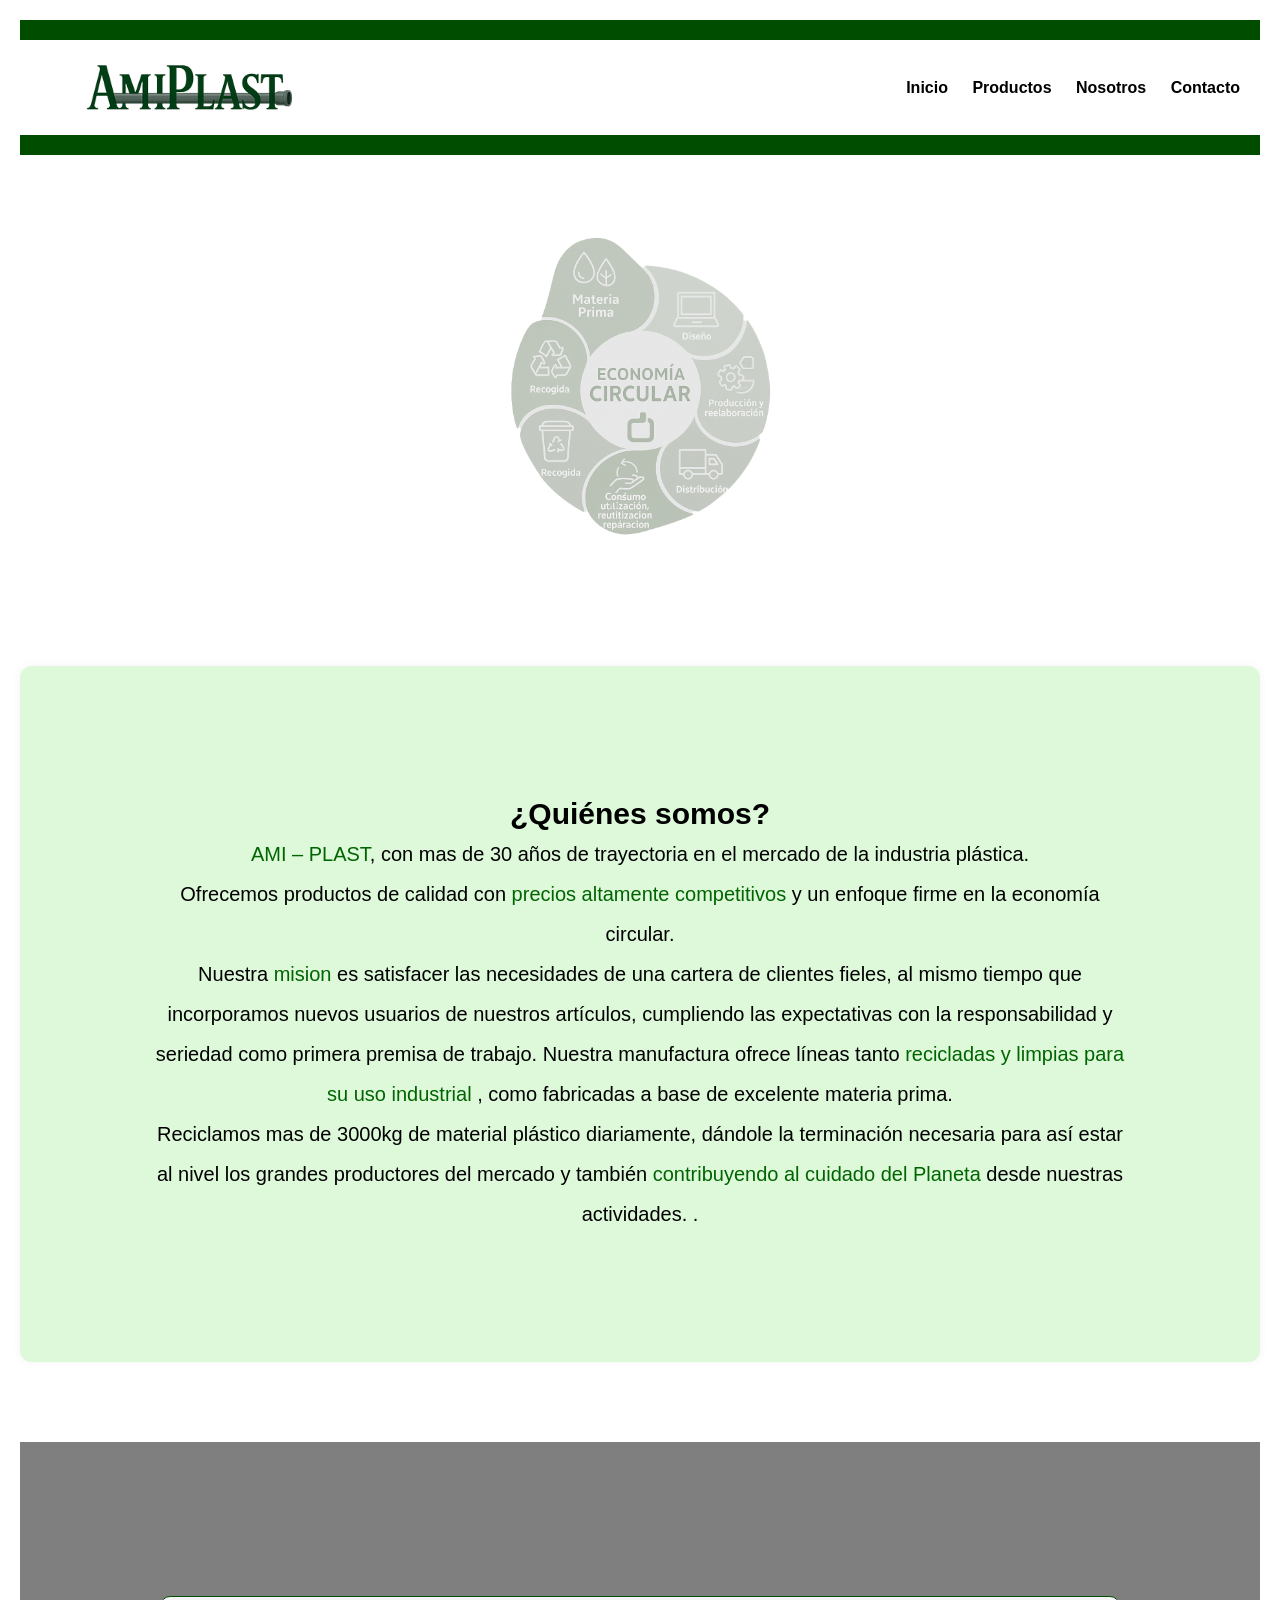
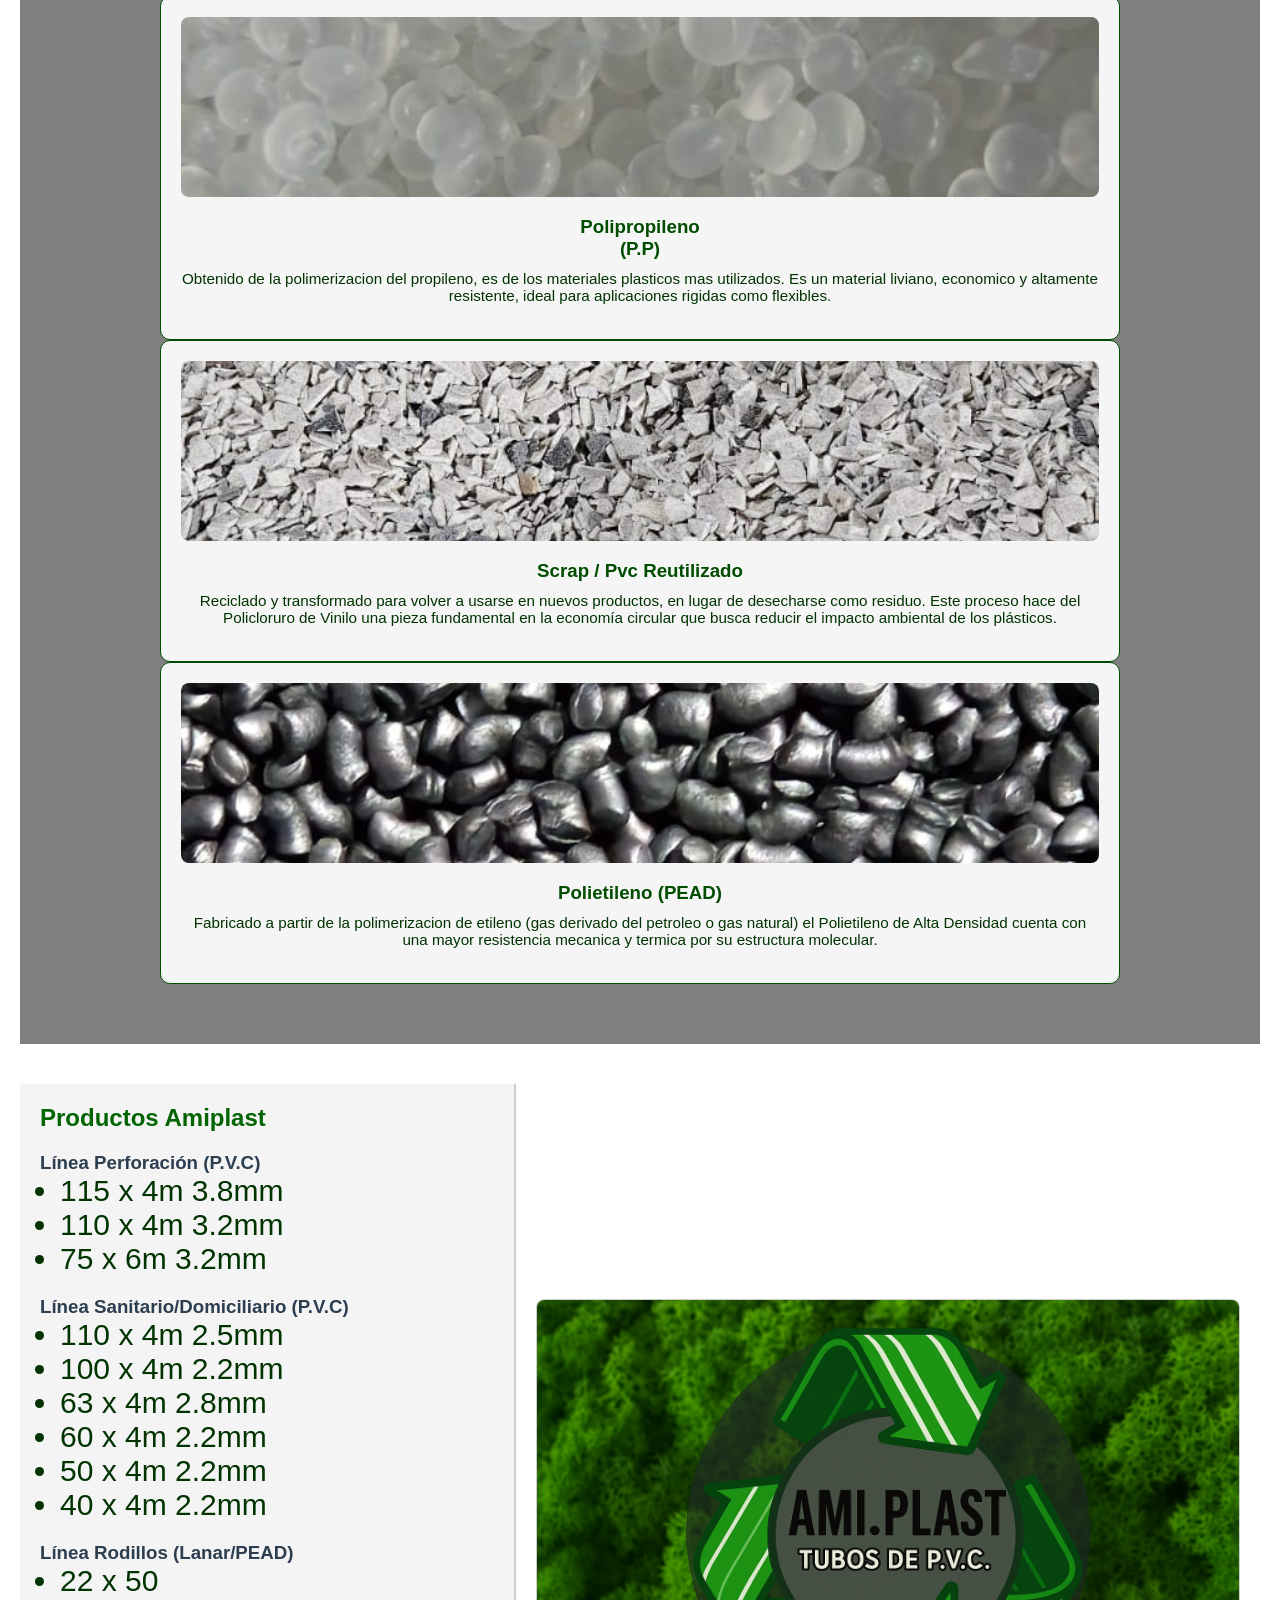
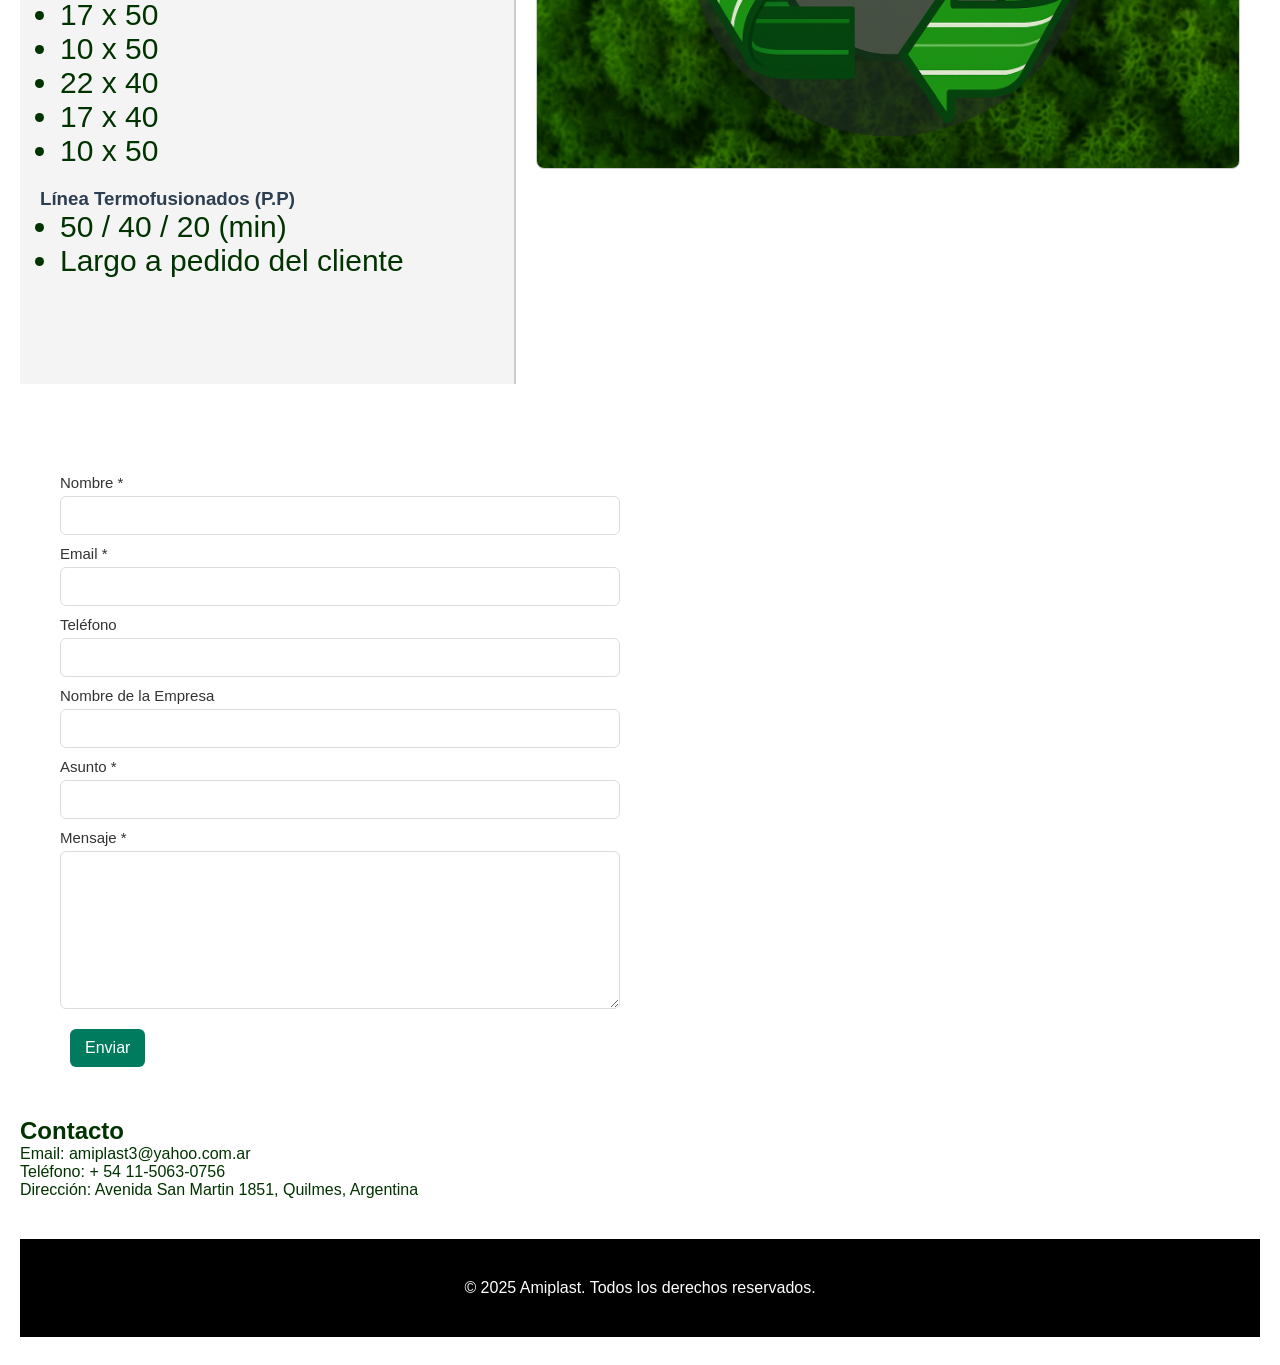
==== index.html @ c491051e "Update index.html" ====
<!DOCTYPE html>
<html lang="es" xmlns="http://www.w3.org/1999/html">
<head>
    <meta charset="UTF-8" />

    <meta name="viewport" content="width=device-width, initial-scale=1.0" />
    <title>Amiplast - Tubos de PVC</title>
    <link rel="stylesheet" href="styles.css" />
    <link rel="icon" type="image/x-icon"  href=" Img/favasisi.png" />
</head>
<body>
<!-- Algo -->

<header>
    <div class="banner">
        <div class="banner-content">
            <img src="Img/Amilogo.png" alt="Logo Amiplast" class="logo">
            <nav class="menu">
                <a href="#inicio">Inicio</a>
                <a href="#productos">Productos</a>
                <a href="#nosotros">Nosotros</a>
                <a href="#contacto">Contacto</a>
            </nav>
        </div>
    </div>

</header>
<!-- SECCION INICIO -->
<section id="inicio" class="hero">
    <div class="seccion-video">

    <div class="video-container">

        <video autoplay loop muted playsinline>
            <source src="Img/Video1.mp4" type="video/mp4">
            Tu navegador no soporta videos.
        </video>
    </div>
        <div class="logo-container">
            <img src="Img/Movcirc.png" alt="Logo" />
        </div>

        <!-- Video 2 -->


            <div class="video-container">

                <video autoplay loop muted playsinline>
                    <source src="Img/Amiplast5.mp4" type="video/mp4">
                    Tu navegador no soporta videos.
                </video>
            </div>



    </div>



</section>
<!--
<button id="toggleDarkMode">🌓 Modo Oscuro</button>
-->
<!-- SECCION AMIPLAST -->
<section id="nosotros" class="contenedorQUI">
    <div class="containerQ">
        <h2>¿Quiénes somos?</h2>
        <p> <span style ="color : darkgreen">AMI – PLAST</span>, con mas de 30 años de trayectoria en el mercado de la industria plástica.
            <br>Ofrecemos productos de calidad con <span style ="color : darkgreen">precios altamente competitivos</span> y un enfoque firme en la economía circular.<br>
            Nuestra <span style ="color :darkgreen"> mision </span> es satisfacer las necesidades de una cartera de clientes fieles, al mismo tiempo que incorporamos nuevos usuarios de nuestros artículos,
            cumpliendo las expectativas con la responsabilidad y seriedad como primera premisa de trabajo.
            Nuestra manufactura  ofrece líneas tanto <span style ="color : darkgreen">recicladas y limpias para su uso industrial </span>, como fabricadas a base de excelente materia prima.<br>
            Reciclamos mas de 3000kg de material plástico diariamente, dándole la terminación necesaria
            para así estar al nivel los grandes productores del mercado y también <span style ="color : darkgreen">contribuyendo al cuidado del Planeta</span> desde nuestras actividades.
            .</p>
    </div>
</section>
<!-- SECCION PRODUCTOS -->
<section>


        <div class=" overlei"></div>
    <div class="prodfondo">
    <div class="container">
        <h2></h2>
        <div class="pasarela-productos">


            </div>
            <div class="producto"  >
                <img src="Img/Pol%20(1).jpeg" width="600" height="400" alt="Tubo Drenaje" />
                <h3>Polipropileno  <br>(P.P)</h3>
                <p>Obtenido de la polimerizacion del propileno, es de los materiales plasticos mas
                    utilizados. Es un material liviano, economico y altamente resistente, ideal para
                    aplicaciones rigidas como flexibles.</p>


            </div>
            <div class="producto">
                <img src="Img/scrap.jpeg" alt="Conexiones PVC" />
                <h3>Scrap / Pvc Reutilizado</h3>
                <p>Reciclado y transformado para volver
                    a usarse en nuevos productos, en lugar
                    de desecharse como residuo. Este proceso hace del Policloruro de Vinilo
                    una pieza fundamental en la economía circular que
                    busca reducir el impacto ambiental de los plásticos.</p>

            </div>

            <div class="producto" >
                <img src=" Img/p.jpeg" alt = "Tubos pozo">
                <h3> Polietileno (PEAD)</h3>
                <p> Fabricado a partir de la polimerizacion de etileno (gas derivado del petroleo o gas natural)
                el Polietileno de Alta Densidad cuenta con una mayor resistencia mecanica y termica por su estructura molecular.</p>
            </div>
        </div>





        </div>
    </div>
    <!-- SECCION LINEAS -->
</section>
<div class="containermog">
    <aside class="lista-productos">
        <h2>Productos Amiplast</h2>

        <h3>Línea Perforación (P.V.C)</h3>
        <ul>
            <li>115 x 4m 3.8mm</li>
            <li>110 x 4m 3.2mm</li>
            <li>75 x 6m 3.2mm</li>
        </ul>

        <h3>Línea Sanitario/Domiciliario (P.V.C)</h3>
        <ul>
            <li>110 x 4m 2.5mm</li>
            <li>100 x 4m 2.2mm</li>
            <li>63 x 4m 2.8mm</li>
            <li>60 x 4m 2.2mm</li>
            <li>50 x 4m 2.2mm</li>
            <li>40 x 4m 2.2mm</li>
        </ul>

        <h3>Línea Rodillos (Lanar/PEAD)</h3>
        <ul>
            <li>22 x 50</li>
            <li>17 x 50</li>
            <li>10 x 50</li>
            <li>22 x 40</li>
            <li>17 x 40</li>
            <li>10 x 50</li>
        </ul>

        <h3>Línea Termofusionados (P.P)</h3>
        <ul>
            <li>50 / 40 / 20 (min)</li>
            <li>Largo a pedido del cliente</li>
        </ul>
    </aside>

    <section class="galeria-imagenes">
        <img src="Img/loguito.png" alt="Catálogo Amiplast">
        <!-- Puedes agregar más imágenes aquí -->
    </section>
</div>






<!-- SECCION CONTACTO -->
<section id="contacto">
    <div class="contact-formulario">
        <form class="formulario-contacto" action="https://formspree.io/f/mblobejd" method="POST">
            <div class="columna">
                <label for="nombre">Nombre *</label>
                <input type="text" id="nombre" name="nombre" required>

                <label for="email">Email *</label>
                <input type="email" id="email" name="email" required>

                <label for="telefono">Teléfono</label>
                <input type="text" id="telefono" name="telefono">

                <label for="empresa">Nombre de la Empresa</label>
                <input type="text" id="empresa" name="empresa">
            </div>

            <div class="columna">
                <label>Asunto *</label>
                <input type="text" name="asunto" required>

                <label>Mensaje *</label>
                <textarea name="mensaje" rows="8" required></textarea>

                <button type="submit">Enviar</button>
            </div>
        </form>
<div class="mapa">

                <iframe src="https://www.google.com/maps/embed?pb=!1m18!1m12!1m3!1d243.
                    60893482919437!2d-58.31097281357353!3d-34.76571607235925!2m3!1f0!2f0!3f0!3m2
                    !1i1024!2i768!4f13.1!3m3!1m2!1s0x95a32de81c21d6bd%3A0x3664c2f6cae5e9ef!2sAmip
                    last%20tubos%20de%20pvc!5e0!3m2!1ses-419!2sar!4v1747932630335!5m2!1ses-419!2sa
                    r" width="100%" height="300" style="border:0;" allowfullscreen="" loading="lazy" ></iframe>

            </div>
        
        </div>
    
    <div class="containerC">
            <h2>Contacto</h2>
            <p>Email: amiplast3@yahoo.com.ar</p>
            <p>Teléfono: + 54 11-5063-0756</p>
            <p>Dirección: Avenida San Martin 1851, Quilmes, Argentina</p>
    </div>
            <!-- Mapa embebido -->
            
</section>

<footer>
    <div class="container">
        <p>&copy; 2025 Amiplast. Todos los derechos reservados.</p>
    </div>
</footer>
<button id="botup" style="display : none;">↑</button>
<script src="script.js"></script>
<script  src= "scripta.js"></script>
<script src="scripb.js"></script>
<script src="scriptd.js"></script>

</body>
</html>
---- styles.css ----
/* RESET */
* {
  box-sizing: border-box;
  margin: 0;
  padding: 0;
}
.banner {
  background-color: #ffffff; /* Verde oscuro */
  padding: 10px 20px;
}




.banner-content {
  display: flex;
  align-items: center;
  justify-content: space-between;
}
.containermog {
  display: flex;
  flex-direction: row;
  height: 100vh;
}
/* Lado izquierdo - Lista de productos */
/* Lado izquierdo - Lista de productos */
.lista-productos {
  width: 40%;
  background-color: #f4f4f4;
  padding: 20px;
  overflow-y: auto;
  border-right: 2px solid #ccc;
}


.lista-productos h2 {
  color: #006400;
  margin-bottom: 15px;
}

.lista-productos h3 {
  margin-top: 20px;
  color: #2c3e50;
}

.lista-productos ul {
  list-style-type: disc;
  margin-left: 20px;
  margin-bottom: 10px;
  font-size: 30px;
}

/* Lado derecho - Imágenes */
.galeria-imagenes {
  width: 60%;
  background-color: #ffffff;
  display: flex;
  justify-content: center;
  align-items: center;
  padding: 20px;
  overflow: hidden;
}

.galeria-imagenes img {
  max-width: 100%;
  max-height: 90vh;
  object-fit: contain;
  border: 1px solid #ccc;
  border-radius: 8px;
}

.logo {
  height: 75px; /* Ajusta según el tamaño del logo */
  display: center;
}

.menu a {
  color: black;
  margin-left: 20px;
  text-decoration: none;
  font-weight: bold;
  font-family: Arial, sans-serif;
}

.menu a:hover {
  text-decoration: underline;
}



body {
  background-color: white;
    color: #003300; /* Verde oscuro */
    font-family: sans-serif;
    transition: background-color 0.3s, color 0.3s;
}
button {
  background-color: #003300;
  color: white;
  border: none;
  padding: 10px 15px;
  cursor: pointer;
  margin: 10px;
  border-radius: 5px;
}

button:hover {
  background-color: black;
}

.contenido {
  padding: 20px;
}
form {
  width: 320px;
  margin: right;
  padding: 20px;
  border-radius: 10px;
  background-color: #fff;
  font-family: sans-serif;
}
.contact-formulario {
  display: flex;
  justify-content: space-between;
  align-items: flex-start;
  gap: 40px;
  padding: 20px;
  }

.formulario-contacto {
  flex: 1;
    display: flex;
    flex-direction: column;
}
.mapa {
 flex: 1;
  width: 50%;
  max-width: 1000px;
  height:auto;
  margin: 0 auto;
  
}

.columna {
  flex: 1;
  min-width: 300px;
  display: flex;
  flex-direction: column;
}

label {
  margin-top: 10px;
  margin-bottom: 5px;
  font-size: 15px;
  color: #333;
}

input, textarea {
  padding: 10px;
  font-size: 15px;
  border: 1px solid #dcdcdc;
  border-radius: 6px;
  outline: none;
  transition: border-color 0.3s ease;
}

input:focus, textarea:focus {
  border-color: #3fa4f0;
}

button {
  margin-top: 20px;

  background-color: #007b5e;
  color: white;
  border: none;
  border-radius: 6px;
  font-size: 16px;
  cursor: pointer;
  align-self: flex-start;
}

button:hover {
  background-color: #005f46;
}


.containerQ{
font-size: 20px;
margin: auto;
text-align: center;
color: black;
line-height: 40px;
padding: 12vh 9vw;
}

.prodfondo{
background-image: linear-gradient(rgba(0, 0, 0, .50), rgba(0, 0, 0, .50)), url(Img/Imgimg.png);
  background-size: cover;
  padding: 40px;
  background-position: center;
  background-attachment: fixed; /* Esto crea el efecto parallax */
  position: relative;
  z-index: 1;

}
.prodfondo::before {
  content: "";
    position: absolute;
    top: 0;
    left: 0;
    width: 100%;
    height: 100%;
    background: rgba(0, 0, 0, .5); /* Capa negra */
    z-index: -1;
}



/* Modo oscuro */
body.dark-mode {
  background-color: black;
  color: white;
}

body.dark-mode button {
  background-color: white;
  color: #003300;
}

body.dark-mode button:hover {
  background-color: #003300;
  color: white;
  }

.container1 {
font-size: 20px;
margin: auto;
text-align: center;
color: black;
}
.containerC{
flex: 1;
font-family: sans-serif;
}

/* Contenedor general */
.container {
  max-width: 1000px;
  margin: auto;
  padding: 20px;
}

/* Encabezado */
header {
  background-color: #004d00; /* Verde oscuro */
  color: #ffffff; /* Texto blanco */
  padding: 20px 0;
}
.h2centrado{
text-align:center;
}

header h1 {
  text-align: center;
}
<!-- COMIENZA CLASE ACORDEON -->
.acordeon {
  max-width: 600px;
  margin: 2rem auto;
}

.acordeon-btn {
  width: 100%;
  text-align: left;
  background-color: #f0f0f0;
  border: none;
  padding: 12px;
  font-size: 18px;
  cursor: pointer;
  display: flex;
  align-items: center;
  border: 1px solid #ccc;
  margin-bottom: 5px;
  transition: background-color 0.3s;
}

.acordeon-btn:hover {
  background-color: #e0e0e0;
}

.icono {
  width: 20px;
  height: 20px;
  margin-right: 10px;
}





.contenido {
  padding: 12px;
  border: 1px solid #ccc;
  border-top: none;
  display: none;
  background-color: #fafafa;
}


/* Menú de navegación */
nav ul {
  list-style: none;
  display: flex;
  justify-content: center;
  gap: 20px;
  margin-top: 10px;
}

nav ul li a {
  color: #ffffff; /* Texto blanco */
  text-decoration: none;
  font-weight: bold;
}

nav ul li a:hover {
  text-decoration: underline;
}

/* Sección principal (hero) */
.hero {
  background-color: #e6f2e6; /* Verde muy claro (suave contraste) */
  padding: 60px 0;
  text-align: center;
  z-index: 2;
}

.hero h2 {
  color: #004d00;
  position: relative;
  z-index: 2;
}

/* Secciones generales */
section {
  padding: 40px 0;
}

/* Productos */
.productos-lista {
  list-style: square;
  margin-left: 20px;
  margin-top: 10px;
}

.productos-lista li {
  margin-bottom: 10px;
}

/* Pie de página */
footer {
  background-color: #000000; /* Fondo negro */
  color: #ffffff; /* Texto blanco */
  text-align: center;
  padding: 20px 0;
}
html {
  scroll-behavior: smooth;
}
.pasarela-productos {
  display: flex;
  grid-template-columns: repeat(auto-fit, minmax(250px, 1fr));
  gap: 1rem;
  margin-top: 30px;
  justify-content: space-between;
  flex-wrap: nowrap;
  padding: 2rem;

}



.producto {
  border: 1px solid #004d00;
  padding: 20px;
  border-radius: 10px;
  text-align: center;
  background-color: #f5f5f5;
  transition: transform 0.2s;
}
.lineas-grid {
  display: grid;
  text-align: ;
  grid-template-columns: repeat(auto-fit, minmax(200px, 1fr));
  gap: 20px;
  margin-top: 2rem;
}

.linea-card {
  border: 1px solid #006400;
  padding: 20px;
  border-radius: 10px;
  background-color: #f9f9f9;
  text-align: center;
}


.producto:hover {
  transform: scale(1.03);
}

.producto img {
  width: 100%;
  height: 180px;
  object-fit: cover;
  border-radius: 8px;
  margin-bottom: 15px;
}

.producto h3 {
  color: #004d00;
  margin-bottom: 10px;
}

.producto p {
  font-size: 0.95rem;
  margin-bottom: 15px;
}

.producto button {
  background-color: #004d00;
  color: #fff;
  border: none;
  padding: 10px 15px;
  border-radius: 5px;
  cursor: pointer;
}

.producto button:hover {
  background-color: #002e00;
}

#botup{

  position: fixed;
  display: none;
  bottom: 40px;
  right: 40px;
  font-size: 2rem;
  width: 3rem;
  height: 3rem;
  border-radius: 50%;
  line-height: 1;
  text-align: center;
  background-color: darkgreen;
  color: white;
  border: none;
  cursor: pointer;
  box-shadow: 0 0 10px rgba(0,0,0,0.3);
  z-index: 1000;
}

.container-imagen{
position:relative;
width: 200px;
height: 200px;
overflow:hidden;

}
.contenedor-imagen img{
width: 100%;
height: 100%;
displat: block;
object-fit:cover;
}
.texto-centrado {
  position: absolute;
  top: 50%;
  left: 0;
  width: 100%;
  transform: translateY(-50%);
  background-color: rgba(0, 0, 0, 0.4); /* negro con transparencia */
  color: white;
  text-align: center;
  padding: 10px 0;
  font-weight: bold;
}

.contenedor-centrado{
display: flex;
justify-content: center;
align-items: center;
gap: 20px;
}
.centre{
width: 50%;
height: 50%;
}

/* Style de acordeon */

 body {
      font-family: 'Segoe UI', sans-serif;
      background-color: #ffffff;
      margin: 0;
      padding: 20px;
    }

    .productos-seccion {
      background-color: #e7f6ef;
      border-radius: 20px;
      padding: 30px;
      display: flex;
      flex-wrap: wrap;
      gap: 30px;
      align-items: flex-start;
      justify-content: space-between;
    }

    .productos-texto {
      flex: 1 1 500px;
      max-width: 60%;
    }

    .productos-texto h2 {
      font-size: 26px;
      color: #000;
    }

    .productos-texto span {
      color: #007f4f;
    }

    .acordeon-item {
      border-bottom: 10px solid #ccc;
      padding: 10px 0;
    }

    .acordeon-titulo {
      background: none;
      border: none;
      width: 100%;
      text-align: left;
      font-weight: bold;
      font-size: 20px;
      cursor: pointer;
      color: #111;
      display: flex;
      align-items: center;
      gap: 20px 2;
    }

    .acordeon-titulo::before {
      content: '▶';
      transition: transform 0.2s ease;
    }

    .acordeon-titulo.activo::before {
      transform: rotate(90deg);
    }

    .acordeon-contenido {
      display: none;
      margin-top: 5px;
      padding-left: 20px;
      color: #333;
      font-size: 35px;
    }

    .productos-imagen {
      flex: 1 1 300px;
      text-align: center;
    }

    .productos-imagen img {
      max-width: 100%;
      height: auto;
      border-radius: 20px;
    }

    @media (max-width: 900px) {
      .productos-seccion {
        flex-direction: column;
        text-align: center;
      }

      .productos-texto {
        max-width: 100%;
      }

      .acordeon-contenido {
        text-align: left;
      }
    }

.soluciones {
    position: relative;
    width: 100%;
    height: 300px; /* Ajusta la altura según sea necesario */
    display: flex;
    align-items: center;
    justify-content: center;
    text-align: center;
    color: white;
}


.hero {
    position: relative;
    background-color:white; /* Color verde claro */
    text-align: center;
    padding: 50px;
}


.seccion-video {
  display: flex;
  justify-content: center;
  align-items: center;
  width: 100%;
  background-color: white;
  gap: 1rem;
  height: auto;
}
.video-container video {
  width: 100%;
  height: auto;
  object-fit: cover;
  display: block;
}
.logo-container {
 pointer-events: none;
  user-select: none;
max-height: 400px;
max-width: auto;
  display: flex;
    align-items: center;
    justify-content: center;
    padding: 20px;
}
@media (max-width: 768px) {
  .video-container {
    aspect-ratio: 4 / 3;
  }
}


.logo-container img {
   width: 100%; /* Aumenta según lo necesites */
    height: auto;
    transition: transform 0.3s ease;
}
.video-container {
  width: 100%;

  position: relative;
  overflow: hidden;
  margin: auto;
  aspect-ratio: 16 / 9;
  height: auto;
  object-fit: cover;
}
.contenedorQUI{
border: px solid #a8e6a2;      /* Verde claro */
  padding: 20px;
  margin: 40px auto;
  background-color: #ddf9da;        /* Asegura fondo blanco dentro */
  max-width: auto;               /* Ancho opcional para que no sea demasiado largo */
  border-radius: 12px;            /* Bordes redondeados (opcional) */
  box-shadow: 0 0 10px rgba(0,0,0,0.05); /* Sombra suave */
  text-align: center;
  line-height: 1.6;

.containermog {
  display: flex;
  flex-direction: row;
  height: 100vh;
}
.texto-superpuesto {
top: 50%;
left: 50%;
transform: translate(-50%, -50%);
position: absolute;
  bottom: 30px;
  width: 100%;
  text-align: center;
  color: white;
  z-index: 2;
  background-color: rgba(1.5, 0.5, 0.5,0);
}

.texto-superpuesto h2 {
  margin: 0;
  font-weight: bold;
}

.texto-superpuesto p {
  margin: 5px 0 0;
  font-size: 0.95em;
}


/* Lado izquierdo - Lista de productos */


@media (max-width: 768px) {
  /* Ajusta contenedores de texto */
  .containerQ,
  .container1 {
    font-size: 16px;
    line-height: 28px;
    padding: 8vh 5vw;
  }

  /* Reduce padding del fondo con imagen */
  .prodfondo {
    padding: 20px;
    background-attachment: scroll; /* Parallax no funciona bien en móviles */
  }

  /* Encabezado más compacto */
  header {
    padding: 10px 0;
  }

  header h1 {
    font-size: 24px;
    padding: 0 10px;
  }

  /* Ajuste de acordeón */
  .acordeon {
    max-width: 90%;
    margin: 1rem auto;
  }

  .acordeon-btn {
    font-size: 16px;
    padding: 10px;
  }

  /* Menú vertical en móviles */
  nav ul {
    flex-direction: column;
    align-items: center;
    gap: 10px;
  }

  /* Asegura botones legibles */
  button,
  .acordeon-btn {
    font-size: 16px;
  }

  /* Ajustes generales de espaciado */
  .contenido {
    padding: 10px;
  }

  .container {
    padding: 10px;
  }
}
  @media (max-width: 768px) {
  /* Layouts principales a columnas */
  .containermog,
  .contact-formulario {
    flex-direction: column;
  }

  .lista-productos,
  .galeria-imagenes,
  .formulario-contacto,
  .columna,
  .container,
  .container1,
  .containerQ {
    width: 100%;
    padding: 10px;
    font-size: 16px;
  }

  .pasarela-productos {
    flex-wrap: wrap;
    justify-content: center;
    padding: 1rem;
  }

  .producto {
    width: 100%;
    margin-bottom: 20px;
  }

  .lineas-grid {
    grid-template-columns: 1fr;
  }

  .hero h2 {
    font-size: 20px;
  }

  .acordeon {
    width: 100%;
    padding: 0 10px;
  }

  nav ul {
    flex-direction: column;
    gap: 10px;
  }

  .menu a {
    display: block;
    margin: 10px 0;
  }

  .texto-centrado {
    font-size: 14px;
    padding: 5px 0;
  }

  .centre {
    width: 100%;
    height: auto;
  }

  #botup {
    bottom: 20px;
    right: 20px;
    font-size: 1.5rem;
    width: 2.5rem;
    height: 2.5rem;
  }

  header h1 {
    font-size: 22px;
  }

  .banner-content {
    flex-direction: column;
    align-items: center;
  }
}

@media (max-width: 768px) {
  .productos-seccion {
    flex-direction: column;
    padding: 20px;
  }

  .productos-texto h2 {
    font-size: 20px;
  }

  .acordeon-contenido {
    font-size: 18px;
  }

  .productos-imagen {
    margin-top: 20px;
  }
}


@media (max-width: 768px) {
  /* Cambia el layout de horizontal a vertical */
  .containermog {
    flex-direction: column;
    height: auto;
  }

  /* Lista de productos ocupa todo el ancho */
  .lista-productos {
    width: 100%;
    border-right: none;
    border-bottom: 2px solid #ccc;
  }

  /* Galería también ocupa todo el ancho */
  .galeria-imagenes {
    width: 100%;
    padding: 10px;
  }

  /* El contenido del banner se apila */
  .banner-content {
    flex-direction: column;
    align-items: flex-start;
    gap: 10px;
  }

  /* Menú más espaciado en vertical */
  .menu a {
    display: block;
    margin: 10px 0;
  }

  /* Formulario en una sola columna */
  .contact-formulario {
    flex-direction: column;
    gap: 20px;
  }

  .formulario-contacto,
  .columna {
    width: 100%;
  }

  /* Texto más pequeño para móviles */
  .lista-productos ul {
    font-size: 20px;
  }

  label, input, textarea {
    font-size: 14px;
  }

  button {
    font-size: 14px;
    padding: 10px;
  }

  .logo {
    height: 60px;
  }
}
  @media (max-width: 768px) {
  .contenedorQUI {
    padding: 15px;
    margin: 20px 10px;
    max-width: 100%;
  }

  .texto-superpuesto h2 {
    font-size: 1.2em;
  }

  .texto-superpuesto p {
    font-size: 0.9em;
  }
}


@media (max-width: 768px) {
  .containermog {
    height: auto !important;
    flex-direction: column; /* que se adapte mejor verticalmente */
  }
}
  @media (max-width: 768px) {
  .video-container {
    width: 100% !important;
    aspect-ratio: 16 / 9;
    height: auto !important;
  }

  .video-container video {
    width: 100% !important;
    height: auto !important;
  }
}
@media (max-width: 768px) {
  .containermog {
    flex-direction: column;
    height: auto !important;
  }

  .lista-productos,
  .galeria-imagenes {
    width: 100%;
  }

  .galeria-imagenes img {
    max-width: 100%;
    height: auto;
    border-radius: 20px;
  }

  .contact-formulario {
    display: flex;
    flex-direction: column;
  }

  .contact-formulario .columna {
    width: 100%;
  }

  .containerC {
    margin-top: 20px;
  }

  .mapa iframe {
    width: 100% !important;
    height: 250px !important;
  }
}
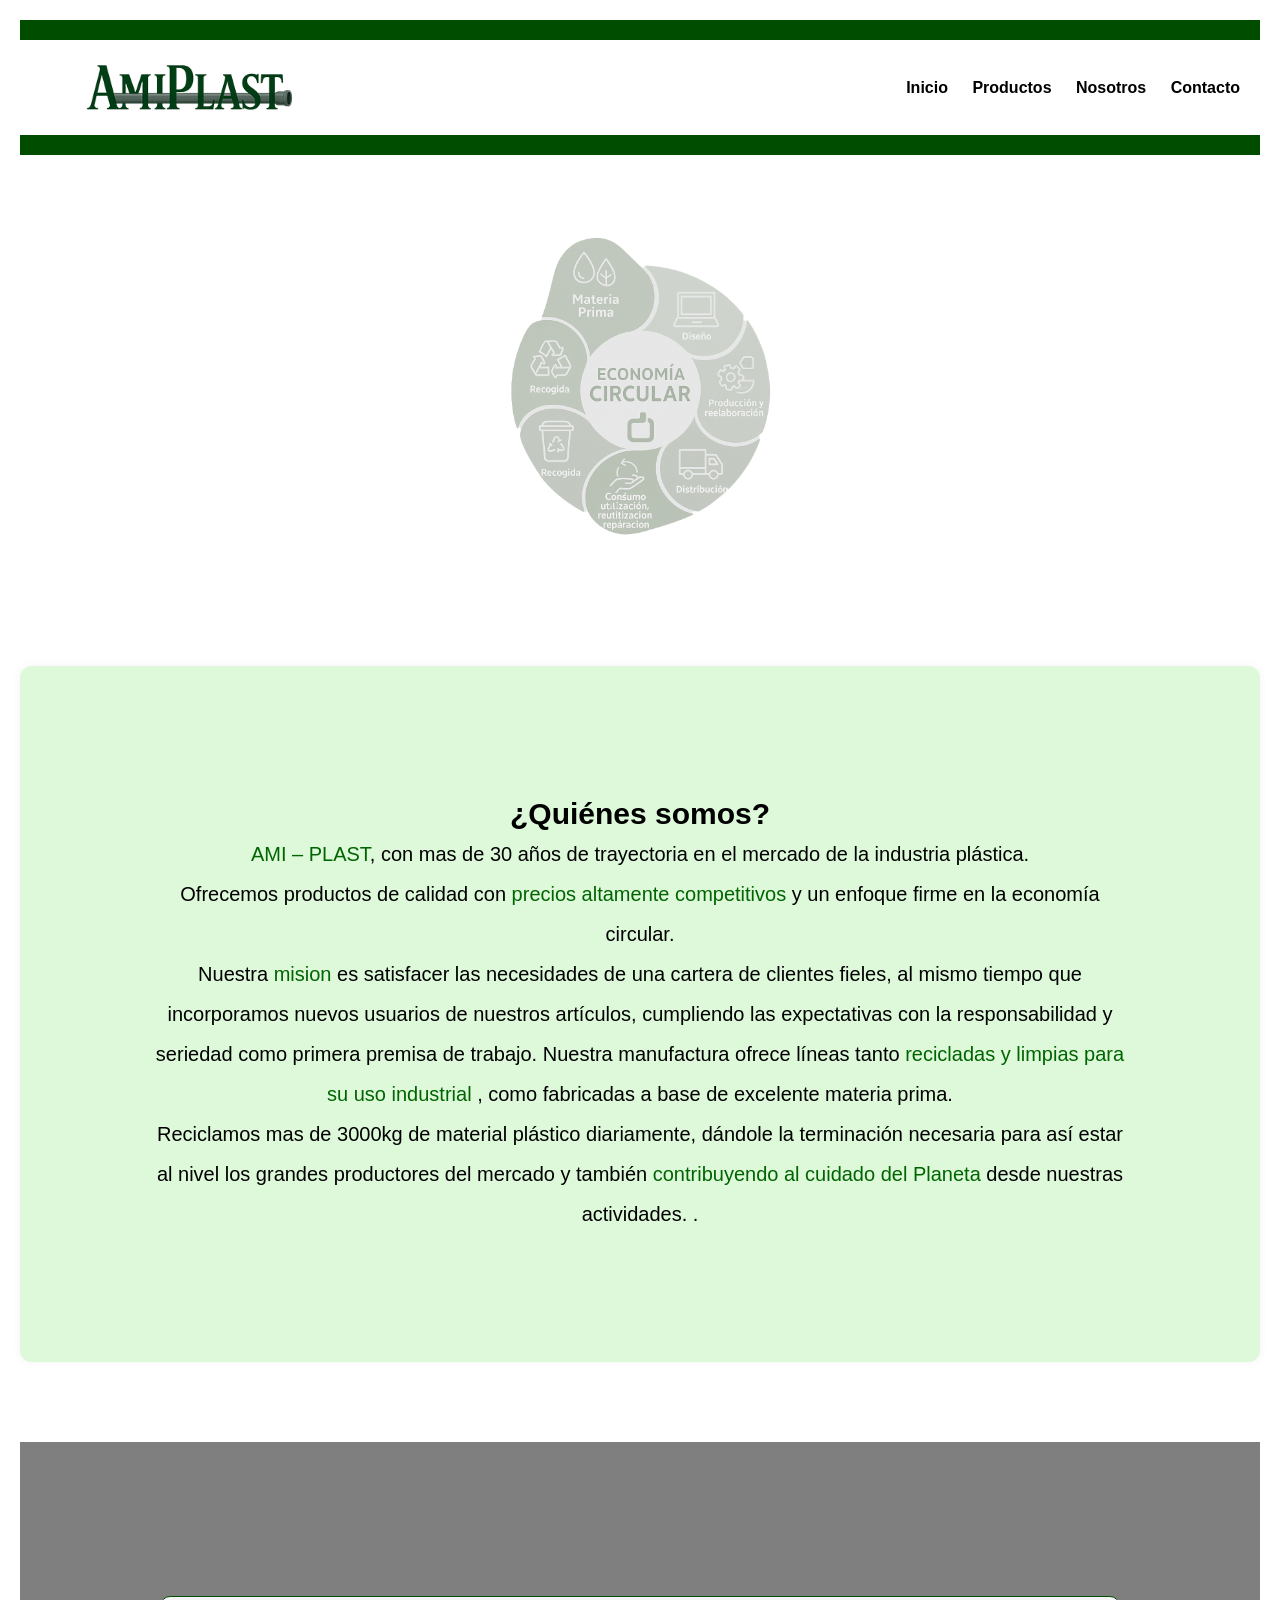
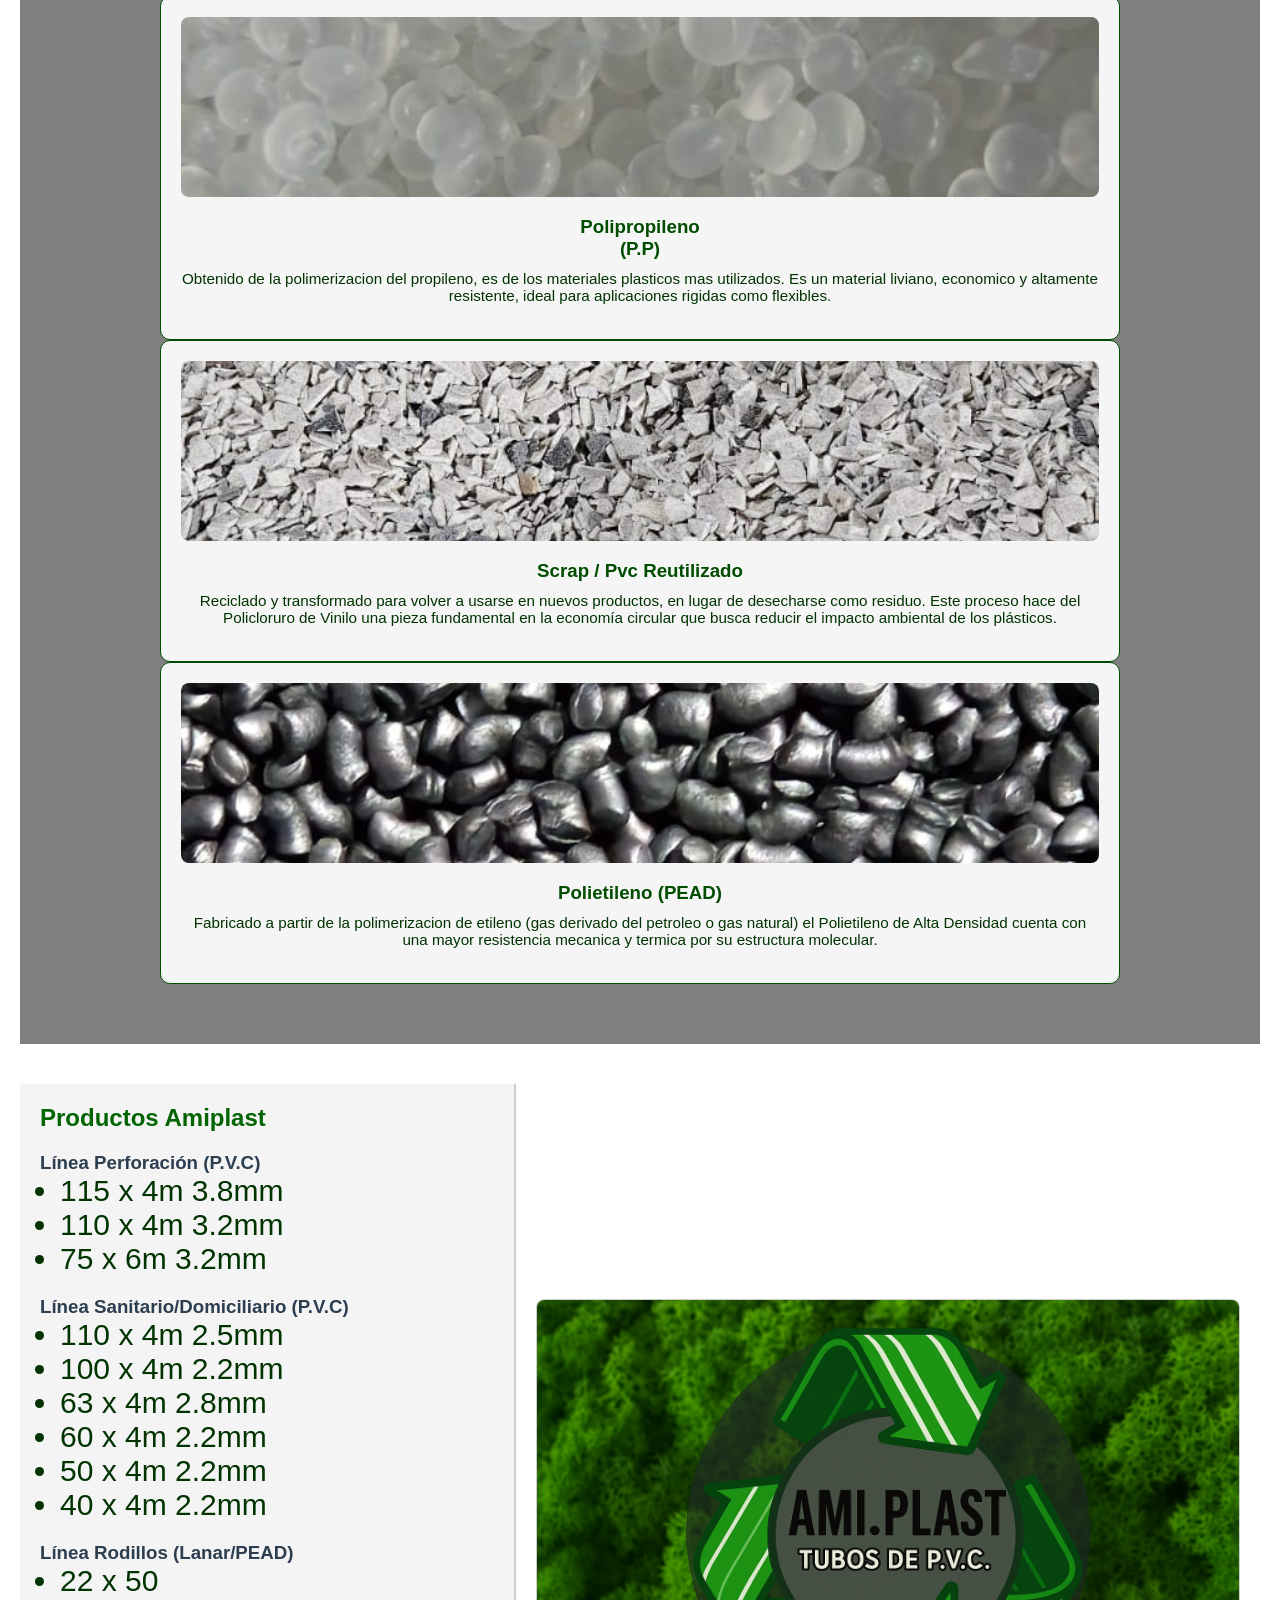
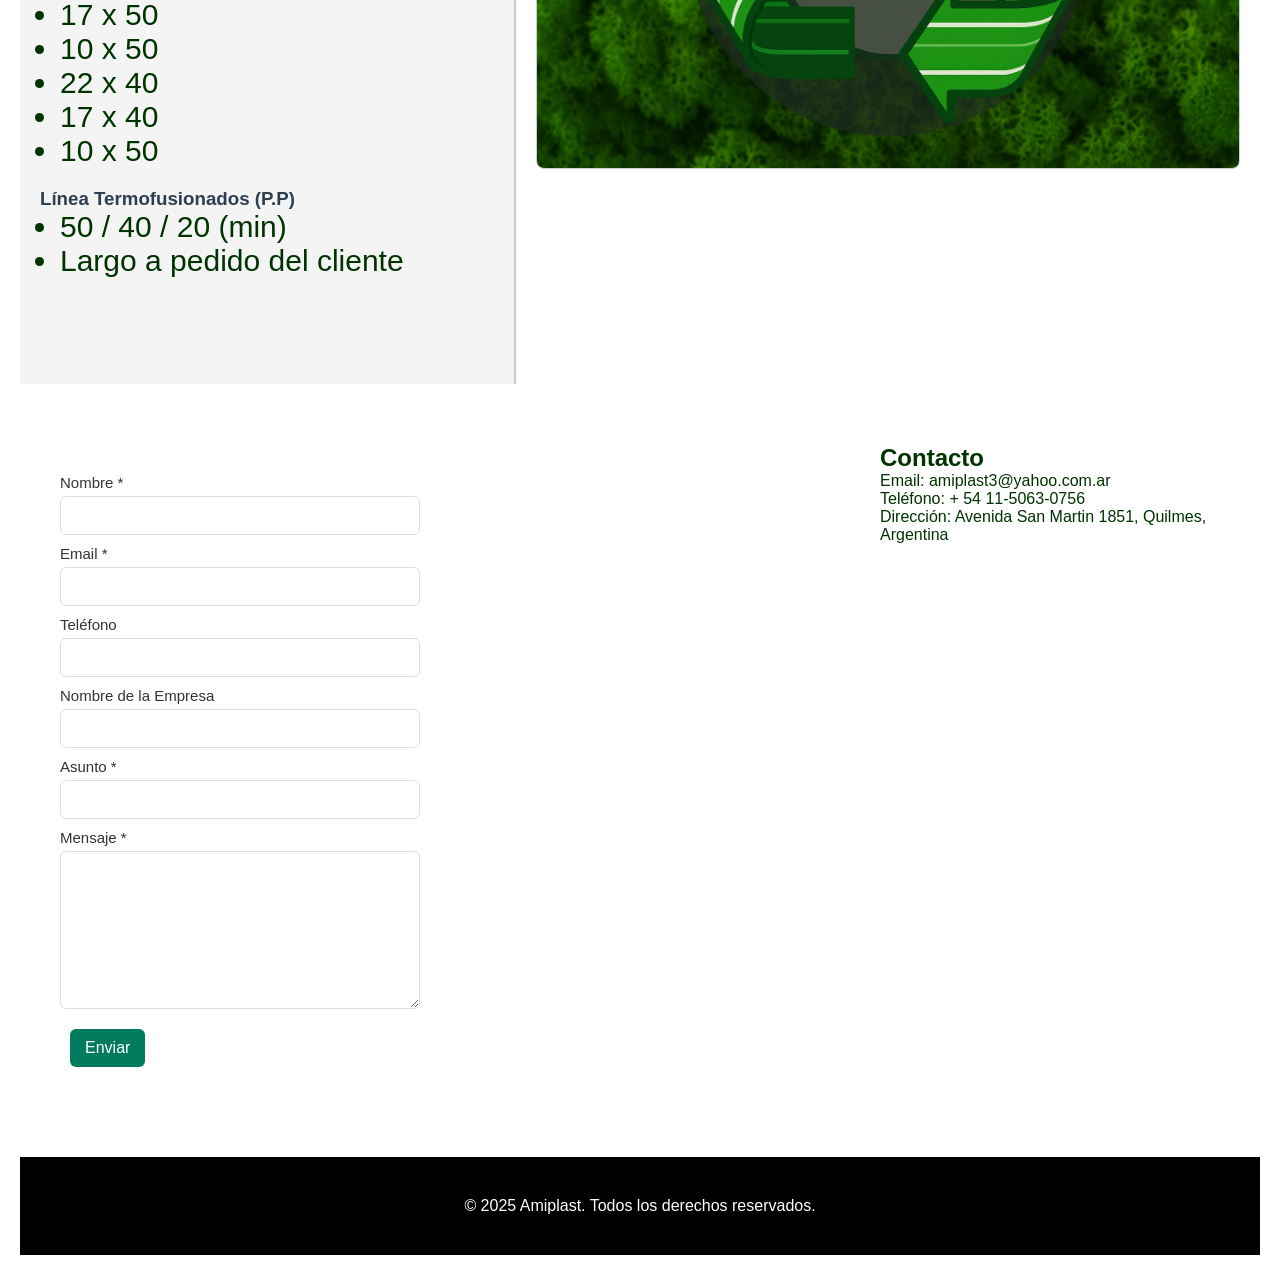
==== commit bafbc04b: "Update index.html" ====
--- a/index.html
+++ b/index.html
@@ -209,15 +209,16 @@
                     r" width="100%" height="300" style="border:0;" allowfullscreen="" loading="lazy" ></iframe>
 
             </div>
-        
-        </div>
-    
-    <div class="containerC">
+        <div class="containerC">
             <h2>Contacto</h2>
             <p>Email: amiplast3@yahoo.com.ar</p>
             <p>Teléfono: + 54 11-5063-0756</p>
             <p>Dirección: Avenida San Martin 1851, Quilmes, Argentina</p>
     </div>
+        
+        </div>
+    
+    
             <!-- Mapa embebido -->
             
 </section>
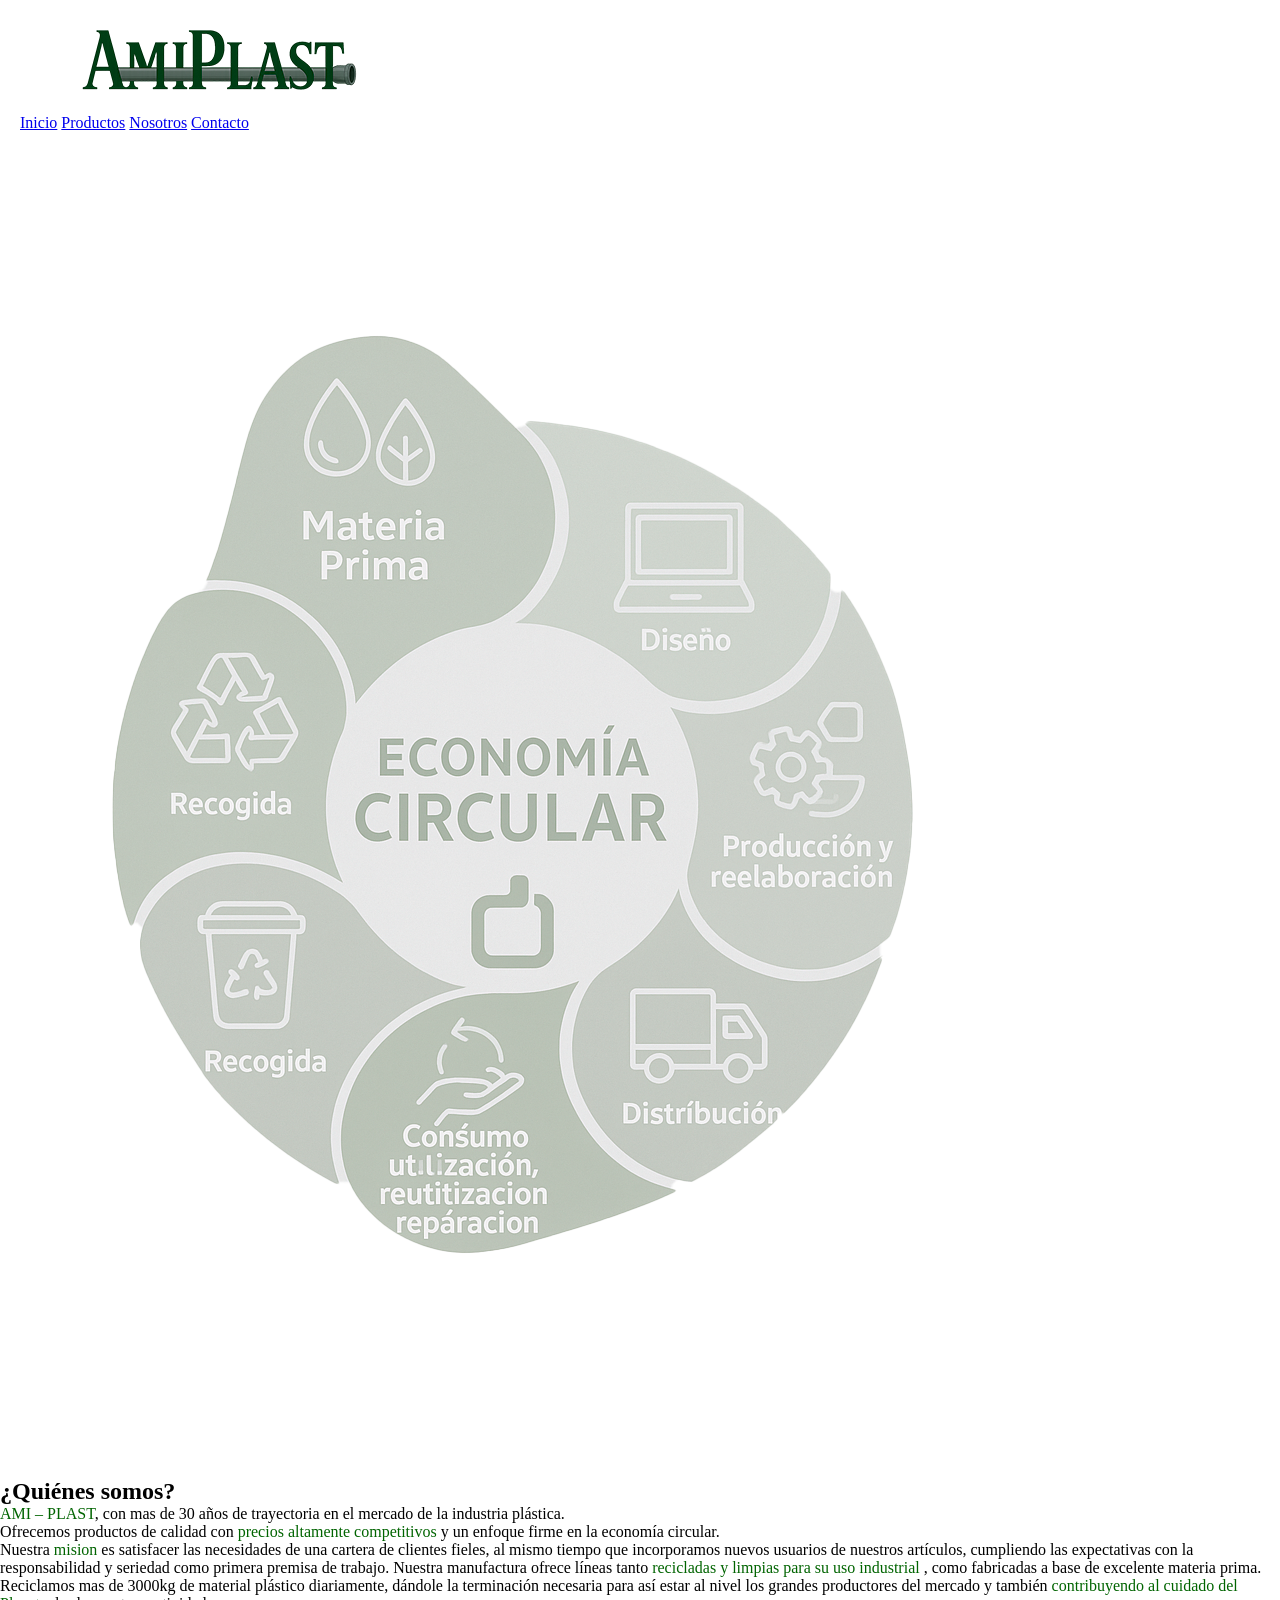
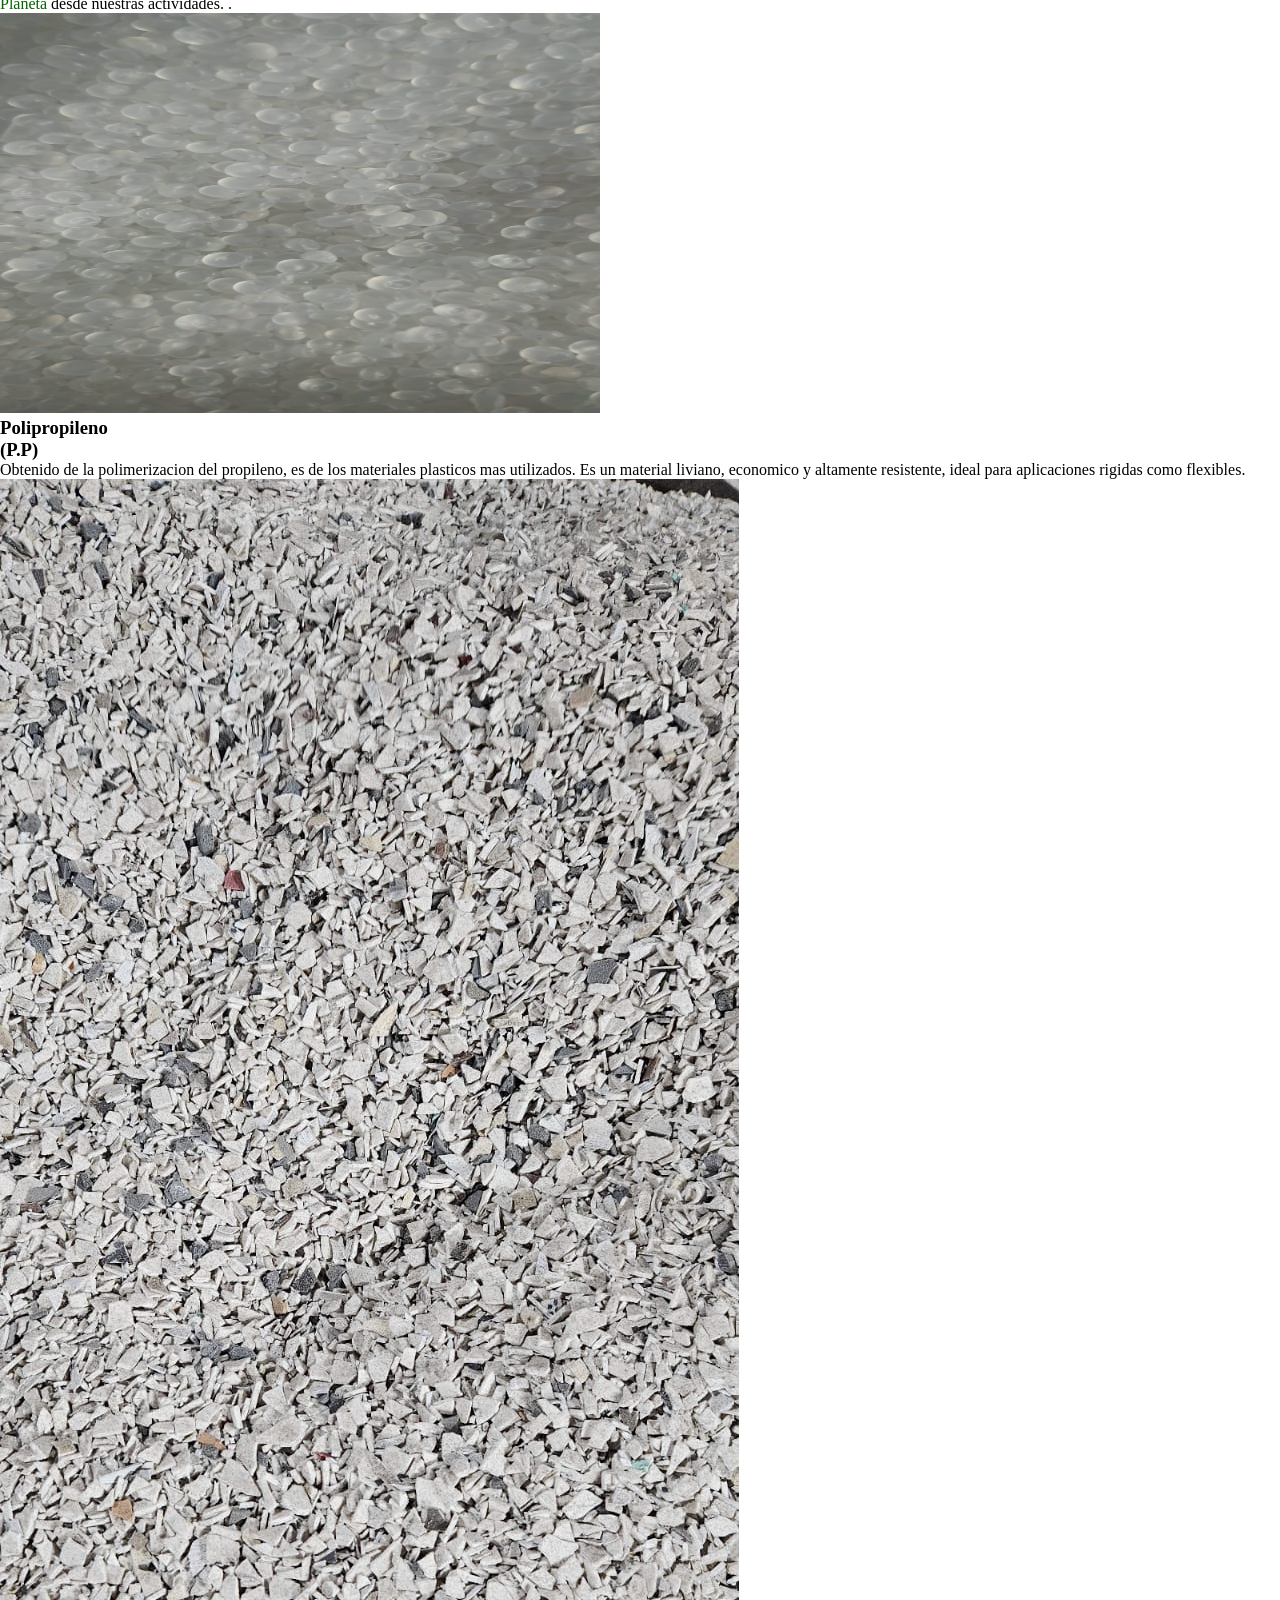
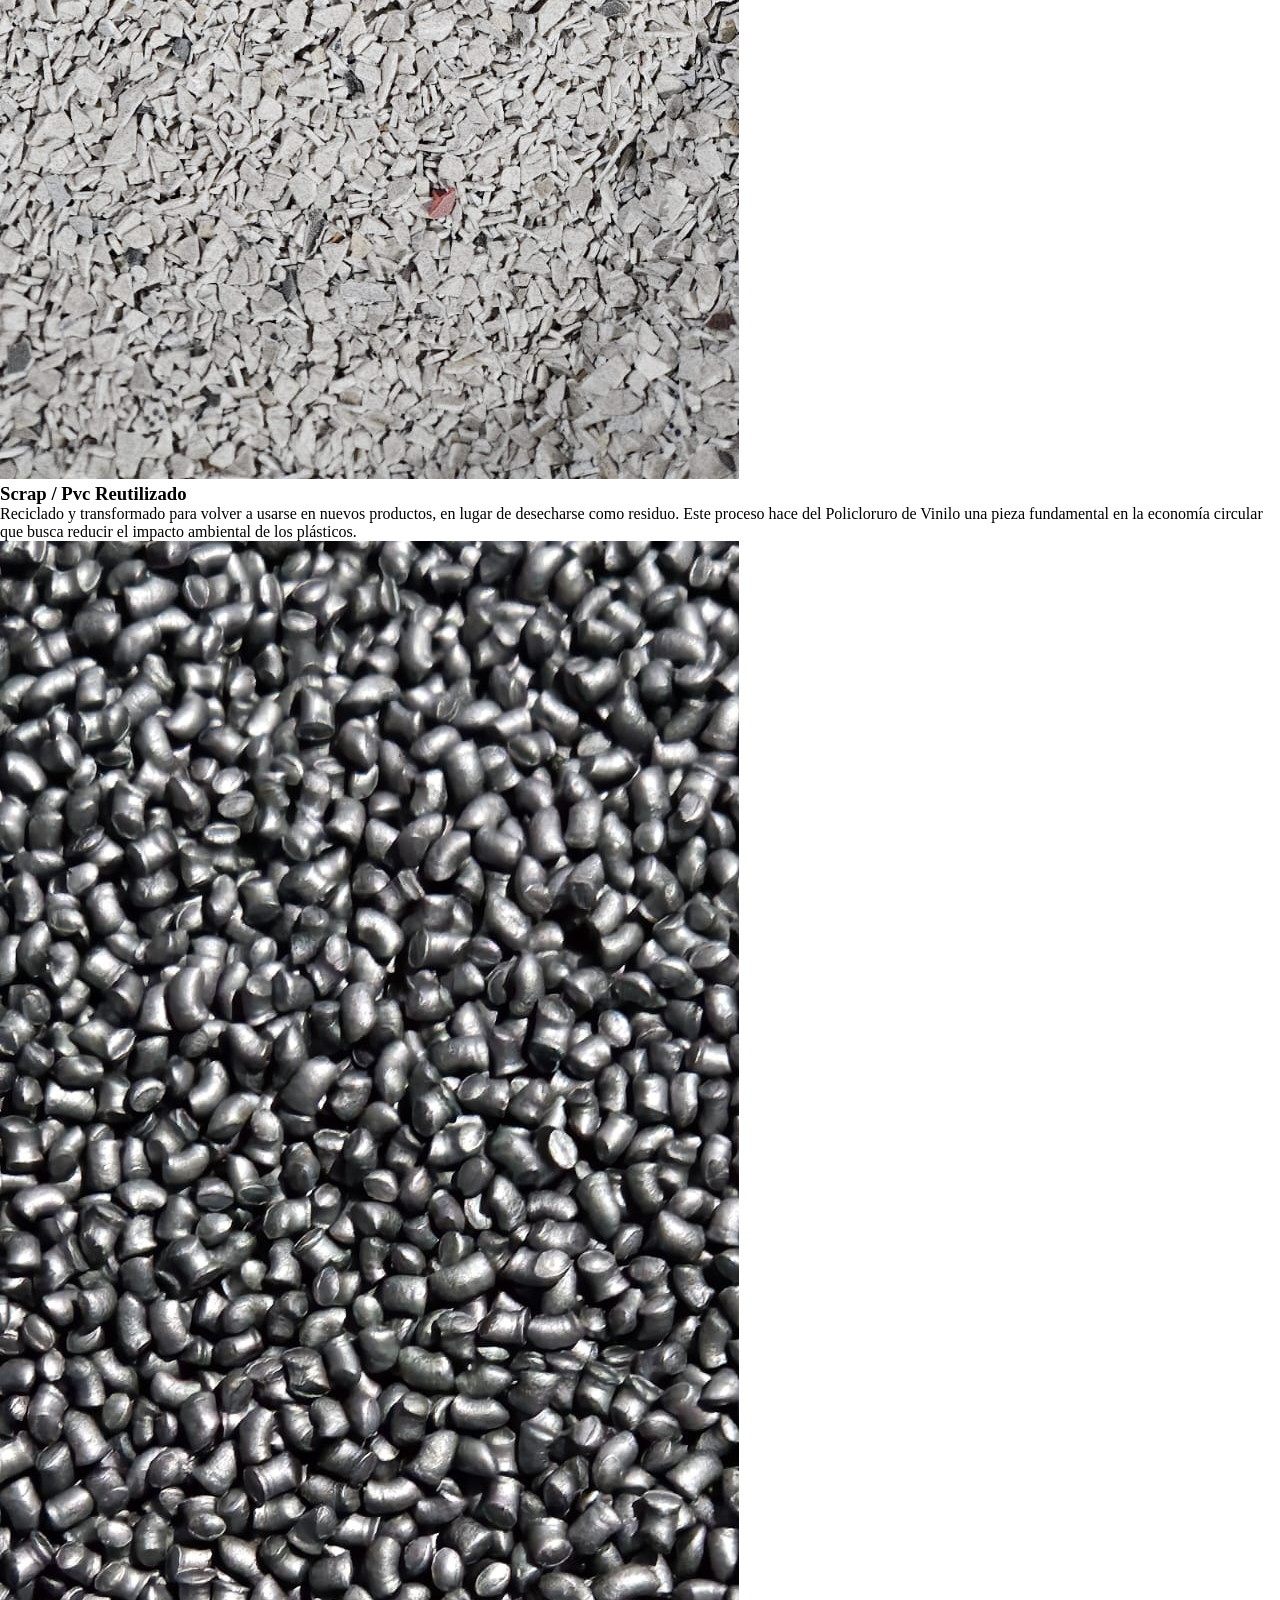
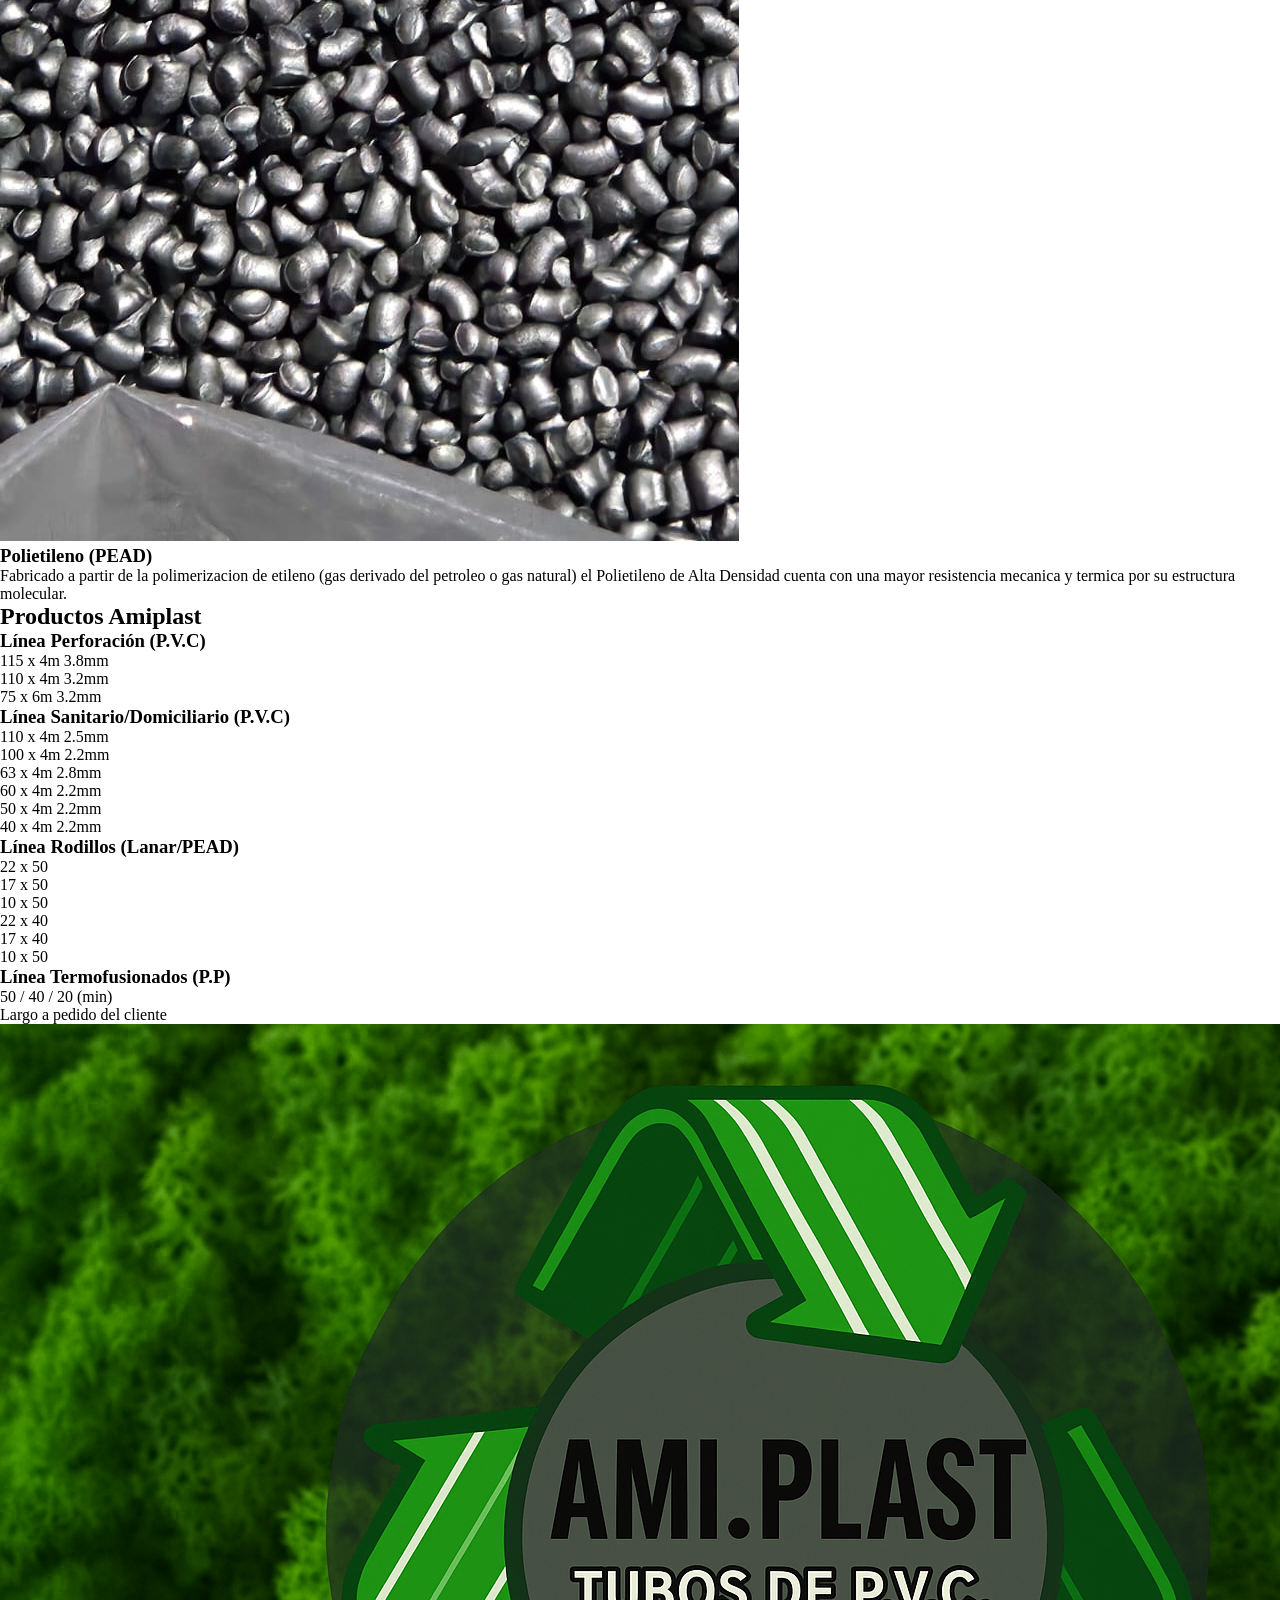
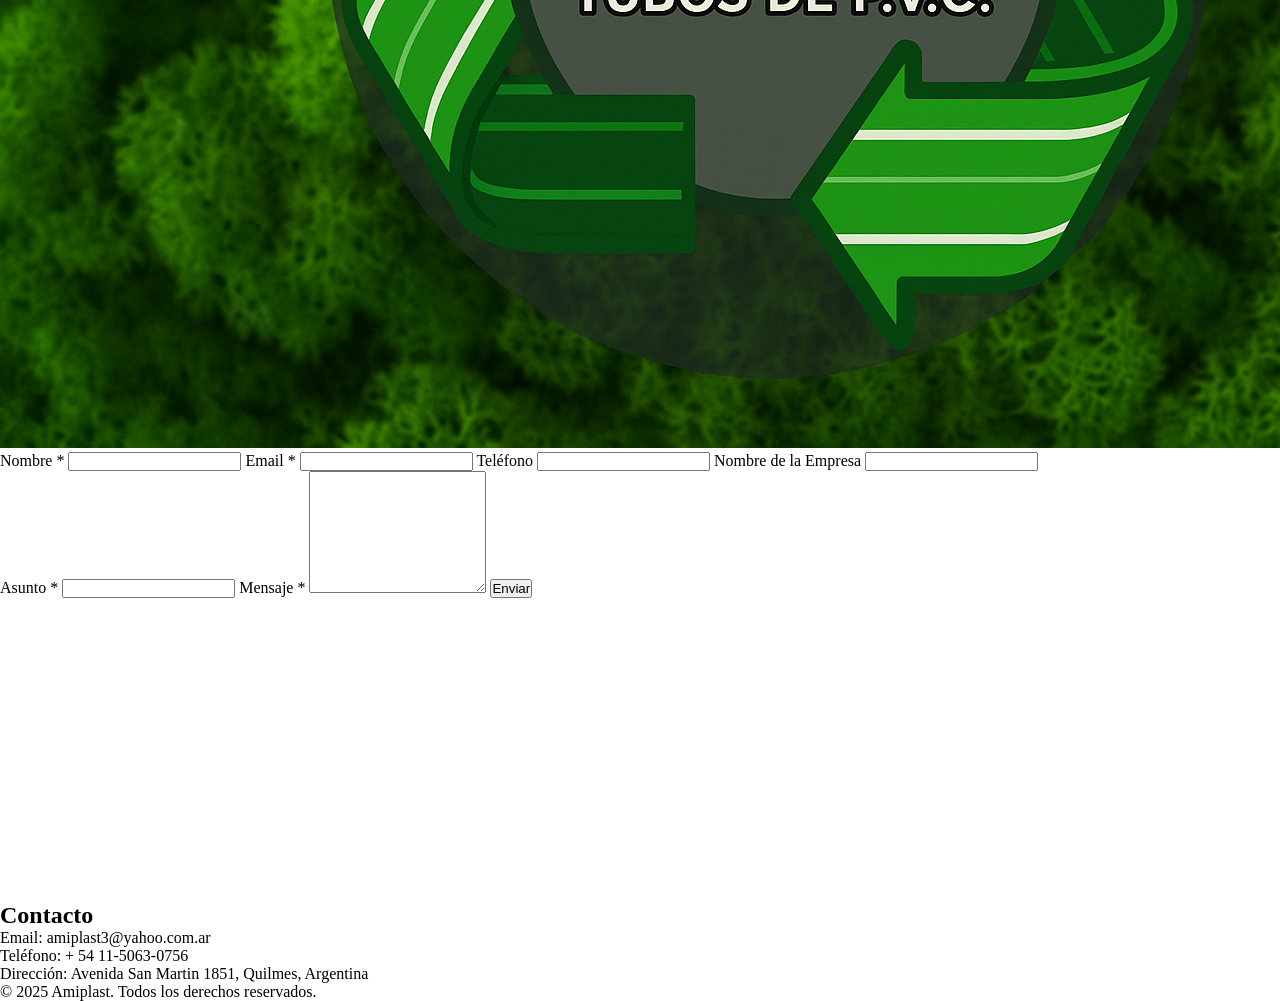
==== commit 916e0903: "Update index.html" ====
--- a/index.html
+++ b/index.html
@@ -5,7 +5,7 @@
 
     <meta name="viewport" content="width=device-width, initial-scale=1.0" />
     <title>Amiplast - Tubos de PVC</title>
-    <link rel="stylesheet" href="styles.css" />
+    <link rel="stylesheet" href="styles (2).css" />
     <link rel="icon" type="image/x-icon"  href=" Img/favasisi.png" />
 </head>
 <body>
--- a/styles (2).css
+++ b/styles (2).css
@@ -0,0 +1,821 @@
+* {
+  box-sizing: border-box;
+  margin: 0;
+  padding: 0;
+
+.banner {
+  background-color: #ffffff; /* Verde oscuro */
+  padding: 10px 20px;
+
+.seccion-productos .contenedor {
+  display: flex;
+  flex-direction: column;
+  padding: 1rem;
+
+.lista-productos ul {
+  padding-left: 1.2rem;
+  margin-bottom: 1rem;
+
+.lista-productos li {
+  margin-bottom: 0.5rem;
+
+.banner-content {
+  display: flex;
+  align-items: center;
+  justify-content: space-between;
+
+.containermog {
+  display: flex;
+  flex-direction: column;
+  align-items: stretch;
+  gap: 1rem;
+  padding: 1rem;
+
+  .lista-productos {
+    width: 40%;
+
+  .galeria-imagenes {
+    width: 60%;
+
+
+.lista-productos {
+  max-width: 100%;
+  max-height: none;
+  background-color: #f4f4f4;
+  padding: 1rem;
+  overflow: visible;
+  border-right: 2px solid #ccc;
+  font-size: 1rem;
+  overflow-wrap: break-word;
+
+  .lista-productos {
+    width: 35%;
+
+  .galeria-imagenes {
+    width: 65%;
+
+.lista-productos h2 {
+  color: #006400;
+  margin-bottom: 15px;
+
+.lista-productos h3 {
+  margin-top: 20px;
+  color: #2c3e50;
+
+.lista-productos ul {
+  padding-left: 1.5rem;
+  margin-bottom: 1rem;
+  list-style-type: disc;
+
+.galeria-imagenes {
+ width: 100%;
+  margin-top: 1rem;
+
+  .galeria-imagenes img{
+width: 100%;
+height: auto;
+    object-fit: cover;
+    display: block;
+
+@media (min-width: 768px) {
+  .galeria-imagenes {
+    align-items: flex-start;
+
+
+.logo {
+  height: 75px; /* Ajusta según el tamaño del logo */
+  display: center;
+
+.menu a {
+  color: black;
+  margin-left: 20px;
+  text-decoration: none;
+  font-weight: bold;
+  font-family: Arial, sans-serif;
+
+.menu a:hover {
+  text-decoration: underline;
+
+body {
+  background-color: white;
+    color: #003300; /* Verde oscuro */
+    font-family: sans-serif;
+    transition: background-color 0.3s, color 0.3s;
+
+button {
+  background-color: #003300;
+  color: white;
+  border: none;
+  padding: 10px 15px;
+  cursor: pointer;
+  margin: 10px;
+  border-radius: 5px;
+
+button:hover {
+  background-color: black;
+
+.contenido {
+  padding: 20px;
+
+form {
+  width: 100%;
+  margin: right;
+  padding: 20px;
+  border-radius: 10px;
+  background-color: #fff;
+  font-family: sans-serif;
+  height: 500px;
+
+.contact-formulario {
+  display: flex;
+  justify-content: space-between;
+  align-items: flex-start;
+  gap: 40px;
+  padding: 20px;
+
+.formulario-contacto {
+  flex: 1;
+    display: flex;
+    flex-direction: column;
+
+.mapa {
+ flex: 1;
+  width: 70%;
+  max-width: 1000px;
+  height: 70%;
+  margin: 0 auto;
+
+.columna {
+  flex: 1;
+  min-width: 300px;
+  display: flex;
+  flex-direction: column;
+
+label {
+  margin-top: 10px;
+  margin-bottom: 5px;
+  font-size: 15px;
+  color: #333;
+
+input, textarea {
+  padding: 10px;
+  font-size: 15px;
+  border: 1px solid #dcdcdc;
+  border-radius: 6px;
+  outline: none;
+  transition: border-color 0.3s ease;
+
+input:focus, textarea:focus {
+  border-color: #3fa4f0;
+
+button {
+  margin-top: 20px;
+
+  background-color: #007b5e;
+  color: white;
+  border: none;
+  border-radius: 6px;
+  font-size: 16px;
+  cursor: pointer;
+  align-self: flex-start;
+
+button:hover {
+  background-color: #005f46;
+
+.containerQ{
+font-size: 20px;
+margin: auto;
+text-align: center;
+color: black;
+line-height: 40px;
+padding: 12vh 9vw;
+
+.prodfondo{
+background-image: linear-gradient(rgba(0, 0, 0, .50), rgba(0, 0, 0, .50)), url(Img/Imgimg.png);
+  background-size: cover;
+  padding: 40px;
+  background-position: center;
+  background-attachment: fixed; /* Esto crea el efecto parallax */
+  position: relative;
+  z-index: 1;
+
+.prodfondo::before {
+  content: "";
+    position: absolute;
+    top: 0;
+    left: 0;
+    width: 100%;
+    height: 100%;
+    background: rgba(0, 0, 0, .5); /* Capa negra */
+    z-index: -1;
+
+body.dark-mode {
+  background-color: black;
+  color: white;
+
+body.dark-mode button {
+  background-color: white;
+  color: #003300;
+
+body.dark-mode button:hover {
+  background-color: #003300;
+  color: white;
+
+.container1 {
+font-size: 20px;
+margin: auto;
+text-align: center;
+color: black;
+
+.containerC{
+flex: 1;
+font-family: sans-serif;
+
+.container {
+  max-width: 1000px;
+  margin: auto;
+  padding: 20px;
+
+header {
+  background-color: #004d00; /* Verde oscuro */
+  color: #ffffff; /* Texto blanco */
+  padding: 20px 0;
+
+.h2centrado{
+text-align:center;
+
+header h1 {
+  text-align: center;
+
+.acordeon {
+  max-width: 600px;
+  margin: 2rem auto;
+
+.acordeon-btn {
+  width: 100%;
+  text-align: left;
+  background-color: #f0f0f0;
+  border: none;
+  padding: 12px;
+  font-size: 18px;
+  cursor: pointer;
+  display: flex;
+  align-items: center;
+  border: 1px solid #ccc;
+  margin-bottom: 5px;
+  transition: background-color 0.3s;
+
+.acordeon-btn:hover {
+  background-color: #e0e0e0;
+
+.icono {
+  width: 20px;
+  height: 20px;
+  margin-right: 10px;
+
+.contenido {
+  padding: 12px;
+  border: 1px solid #ccc;
+  border-top: none;
+  display: none;
+  background-color: #fafafa;
+
+nav ul {
+  list-style: none;
+  display: flex;
+  justify-content: center;
+  gap: 20px;
+  margin-top: 10px;
+
+nav ul li a {
+  color: #ffffff; /* Texto blanco */
+  text-decoration: none;
+  font-weight: bold;
+
+nav ul li a:hover {
+  text-decoration: underline;
+
+.hero {
+  background-color: #e6f2e6; /* Verde muy claro (suave contraste) */
+  padding: 60px 0;
+  text-align: center;
+  z-index: 2;
+
+.hero h2 {
+  color: #004d00;
+  position: relative;
+  z-index: 2;
+
+section {
+  padding: 40px 0;
+
+.productos-lista {
+  list-style: square;
+  margin-left: 20px;
+  margin-top: 10px;
+
+.productos-lista li {
+  margin-bottom: 10px;
+
+footer {
+  background-color: #000000; /* Fondo negro */
+  color: #ffffff; /* Texto blanco */
+  text-align: center;
+  padding: 20px 0;
+
+html {
+  scroll-behavior: smooth;
+
+.pasarela-productos {
+  display: flex;
+  grid-template-columns: repeat(auto-fit, minmax(250px, 1fr));
+  gap: 1rem;
+  margin-top: 30px;
+  justify-content: space-between;
+  flex-wrap: nowrap;
+  padding: 2rem;
+
+.producto {
+  border: 1px solid #004d00;
+  padding: 20px;
+  border-radius: 10px;
+  text-align: center;
+  background-color: #f5f5f5;
+  transition: transform 0.2s;
+
+.lineas-grid {
+  display: grid;
+  text-align: ;
+  grid-template-columns: repeat(auto-fit, minmax(200px, 1fr));
+  gap: 20px;
+  margin-top: 2rem;
+
+.linea-card {
+  border: 1px solid #006400;
+  padding: 20px;
+  border-radius: 10px;
+  background-color: #f9f9f9;
+  text-align: center;
+
+.producto:hover {
+  transform: scale(1.03);
+
+.producto img {
+  width: 100%;
+  height: 180px;
+  object-fit: cover;
+  border-radius: 8px;
+  margin-bottom: 15px;
+
+.producto h3 {
+  color: #004d00;
+  margin-bottom: 10px;
+
+.producto p {
+  font-size: 0.95rem;
+  margin-bottom: 15px;
+
+.producto button {
+  background-color: #004d00;
+  color: #fff;
+  border: none;
+  padding: 10px 15px;
+  border-radius: 5px;
+  cursor: pointer;
+
+.producto button:hover {
+  background-color: #002e00;
+
+#botup{
+
+  position: fixed;
+  display: none;
+  bottom: 40px;
+  right: 40px;
+  font-size: 2rem;
+  width: 3rem;
+  height: 3rem;
+  border-radius: 50%;
+  line-height: 1;
+  text-align: center;
+  background-color: darkgreen;
+  color: white;
+  border: none;
+  cursor: pointer;
+  box-shadow: 0 0 10px rgba(0,0,0,0.3);
+  z-index: 1000;
+
+.container-imagen{
+position:relative;
+width: 200px;
+height: 200px;
+overflow:hidden;
+
+.contenedor-imagen img{
+width: 100%;
+height: 100%;
+displat: block;
+object-fit:cover;
+
+.texto-centrado {
+  position: absolute;
+  top: 50%;
+  left: 0;
+  width: 100%;
+  transform: translateY(-50%);
+  background-color: rgba(0, 0, 0, 0.4); /* negro con transparencia */
+  color: white;
+  text-align: center;
+  padding: 10px 0;
+  font-weight: bold;
+
+.contenedor-centrado{
+display: flex;
+justify-content: center;
+align-items: center;
+gap: 20px;
+
+.centre{
+width: 50%;
+height: 50%;
+
+ body {
+      font-family: 'Segoe UI', sans-serif;
+      background-color: #ffffff;
+      margin: 0;
+      padding: 20px;
+
+    .productos-seccion {
+      background-color: #e7f6ef;
+      border-radius: 20px;
+      padding: 30px;
+      display: flex;
+      flex-wrap: wrap;
+      gap: 30px;
+      align-items: flex-start;
+      justify-content: space-between;
+
+    .productos-texto {
+      flex: 1 1 500px;
+      max-width: 60%;
+
+    .productos-texto h2 {
+      font-size: 26px;
+      color: #000;
+
+    .productos-texto span {
+      color: #007f4f;
+
+    .acordeon-item {
+      border-bottom: 10px solid #ccc;
+      padding: 10px 0;
+
+    .acordeon-titulo {
+      background: none;
+      border: none;
+      width: 100%;
+      text-align: left;
+      font-weight: bold;
+      font-size: 20px;
+      cursor: pointer;
+      color: #111;
+      display: flex;
+      align-items: center;
+      gap: 20px 2;
+
+    .acordeon-titulo::before {
+      content: '▶';
+      transition: transform 0.2s ease;
+
+    .acordeon-titulo.activo::before {
+      transform: rotate(90deg);
+
+    .acordeon-contenido {
+      display: none;
+      margin-top: 5px;
+      padding-left: 20px;
+      color: #333;
+      font-size: 35px;
+
+    .productos-imagen {
+      flex: 1 1 300px;
+      text-align: center;
+
+    .productos-imagen img {
+      max-width: 100%;
+      height: auto;
+      border-radius: 20px;
+
+    @media (max-width: 900px) {
+      .productos-seccion {
+        flex-direction: column;
+        text-align: center;
+
+      .productos-texto {
+        max-width: 100%;
+
+      .acordeon-contenido {
+        text-align: left;
+
+
+.soluciones {
+    position: relative;
+    width: 100%;
+    height: 300px; /* Ajusta la altura según sea necesario */
+    display: flex;
+    align-items: center;
+    justify-content: center;
+    text-align: center;
+    color: white;
+
+.hero {
+    position: relative;
+    background-color:white; /* Color verde claro */
+    text-align: center;
+    padding: 50px;
+
+.logo-container {
+ pointer-events: none;
+  user-select: none;
+max-height: 400px;
+max-width: auto;
+  display: flex;
+    align-items: center;
+    justify-content: center;
+    padding: 20px;
+
+@media (min-width: 768px) {
+  .video-container {
+    aspect-ratio: 16 / 9;
+
+
+.video-container {
+  width: 100%;
+  max-width: 100%;
+  position: relative;
+  overflow: hidden;
+  margin: auto;
+  height: auto;
+
+.video-container video {
+  width: 100%;
+  height: auto;
+  object-fit: cover;
+  display: block;
+
+.logo-container img {
+   width: 100%; /* Aumenta según lo necesites */
+    height: auto;
+    transition: transform 0.3s ease;
+
+.contenedorQUI{
+border: 1px solid #a8e6a2;      /* Verde claro */
+  padding: 20px;
+  margin: 40px auto;
+  background-color: #ddf9da;        /* Asegura fondo blanco dentro */
+  max-width: auto;               /* Ancho opcional para que no sea demasiado largo */
+  border-radius: 12px;            /* Bordes redondeados (opcional) */
+  box-shadow: 0 0 10px rgba(0,0,0,0.05); /* Sombra suave */
+  text-align: center;
+  line-height: 1.6;
+
+.containermog {
+  display: flex;
+  flex-direction: column;
+  height: 100vh;
+
+.texto-superpuesto {
+top: 50%;
+left: 50%;
+transform: translate(-50%, -50%);
+position: absolute;
+  bottom: 30px;
+  width: 100%;
+  text-align: center;
+  color: white;
+  z-index: 2;
+  background-color: rgba(1.5, 0.5, 0.5,0);
+
+.texto-superpuesto h2 {
+  margin: 0;
+  font-weight: bold;
+
+.texto-superpuesto p {
+  margin: 5px 0 0;
+  font-size: 0.95em;
+
+@media (max-width: 768px) {
+  .container1 {
+    font-size: 16px;
+    line-height: 28px;
+    padding: 8vh 5vw;
+
+  .prodfondo {
+    padding: 20px;
+    background-attachment: scroll; /* Parallax no funciona bien en móviles */
+
+  header {
+    padding: 10px 0;
+
+  header h1 {
+    font-size: 24px;
+    padding: 0 10px;
+
+  .acordeon {
+    max-width: 90%;
+    margin: 1rem auto;
+
+  .acordeon-btn {
+    font-size: 16px;
+    padding: 10px;
+
+  nav ul {
+    flex-direction: column;
+    align-items: center;
+    gap: 10px;
+
+  .acordeon-btn {
+    font-size: 16px;
+
+  .contenido {
+    padding: 10px;
+
+  .container {
+    padding: 10px;
+
+
+  @media (max-width: 768px) {
+  .contact-formulario {
+    flex-direction: column;
+
+  .containerQ {
+    width: 100%;
+    padding: 10px;
+    font-size: 16px;
+
+  .pasarela-productos {
+    flex-wrap: wrap;
+    justify-content: center;
+    padding: 1rem;
+
+  .producto {
+    width: 100%;
+    margin-bottom: 20px;
+
+  .lineas-grid {
+    grid-template-columns: 1fr;
+
+  .hero h2 {
+    font-size: 20px;
+
+  .acordeon {
+    width: 100%;
+    padding: 0 10px;
+
+  nav ul {
+    flex-direction: column;
+    gap: 10px;
+
+  .menu a {
+    display: block;
+    margin: 10px 0;
+
+  .texto-centrado {
+    font-size: 14px;
+    padding: 5px 0;
+
+  .centre {
+    width: 100%;
+    height: auto;
+
+  #botup {
+    bottom: 20px;
+    right: 20px;
+    font-size: 1.5rem;
+    width: 2.5rem;
+    height: 2.5rem;
+
+  header h1 {
+    font-size: 22px;
+
+  .banner-content {
+    flex-direction: column;
+    align-items: center;
+
+
+@media (max-width: 768px) {
+  .productos-seccion {
+    flex-direction: column;
+    padding: 20px;
+
+  .productos-texto h2 {
+    font-size: 20px;
+
+  .acordeon-contenido {
+    font-size: 18px;
+
+  .productos-imagen {
+    margin-top: 20px;
+
+
+@media (max-width: 768px) {
+  .containermog {
+    flex-direction: column;
+    height: auto;
+
+  .lista-productos {
+    width: 100%;
+    border-right: none;
+    border-bottom: 2px solid #ccc;
+
+  .galeria-imagenes {
+    width: 100%;
+    padding: 10px;
+
+  .banner-content {
+    flex-direction: column;
+    align-items: flex-start;
+    gap: 10px;
+
+  .menu a {
+    display: block;
+    margin: 10px 0;
+
+  .contact-formulario {
+    flex-direction: column;
+    gap: 20px;
+
+  .columna {
+    width: 100%;
+
+  .lista-productos ul {
+    font-size: 20px;
+
+  label, input, textarea {
+    font-size: 14px;
+
+  button {
+    font-size: 14px;
+    padding: 10px;
+
+  .logo {
+    height: 60px;
+
+
+  @media (max-width: 768px) {
+  .contenedorQUI {
+    padding: 15px;
+    margin: 20px 10px;
+    max-width: 100%;
+
+  .texto-superpuesto h2 {
+    font-size: 1.2em;
+
+  .texto-superpuesto p {
+    font-size: 0.9em;
+
+
+@media (max-width: 768px) {
+  .containermog {
+    height: auto !important;
+    flex-direction: column; /* que se adapte mejor verticalmente */
+
+
+  @media (max-width: 768px) {
+  .video-container {
+    width: 100% !important;
+    aspect-ratio: 16 / 9;
+    height: auto !important;
+
+  .video-container video {
+    width: 100% !important;
+    height: auto !important;
+
+
+@media (max-width: 768px) {
+  .containermog {
+    flex-direction: column;
+    height: auto !important;
+
+  .galeria-imagenes {
+    width: 100%;
+
+  .galeria-imagenes img {
+    max-width: 100%;
+    height: auto;
+    border-radius: 20px;
+
+  .contact-formulario {
+    display: flex;
+    flex-direction: column;
+
+  .contact-formulario .columna {
+    width: 100%;
+
+  .containerC {
+    margin-top: 20px;
+
+  .mapa iframe {
+    width: 100% !important;
+    height: 250px !important;
+
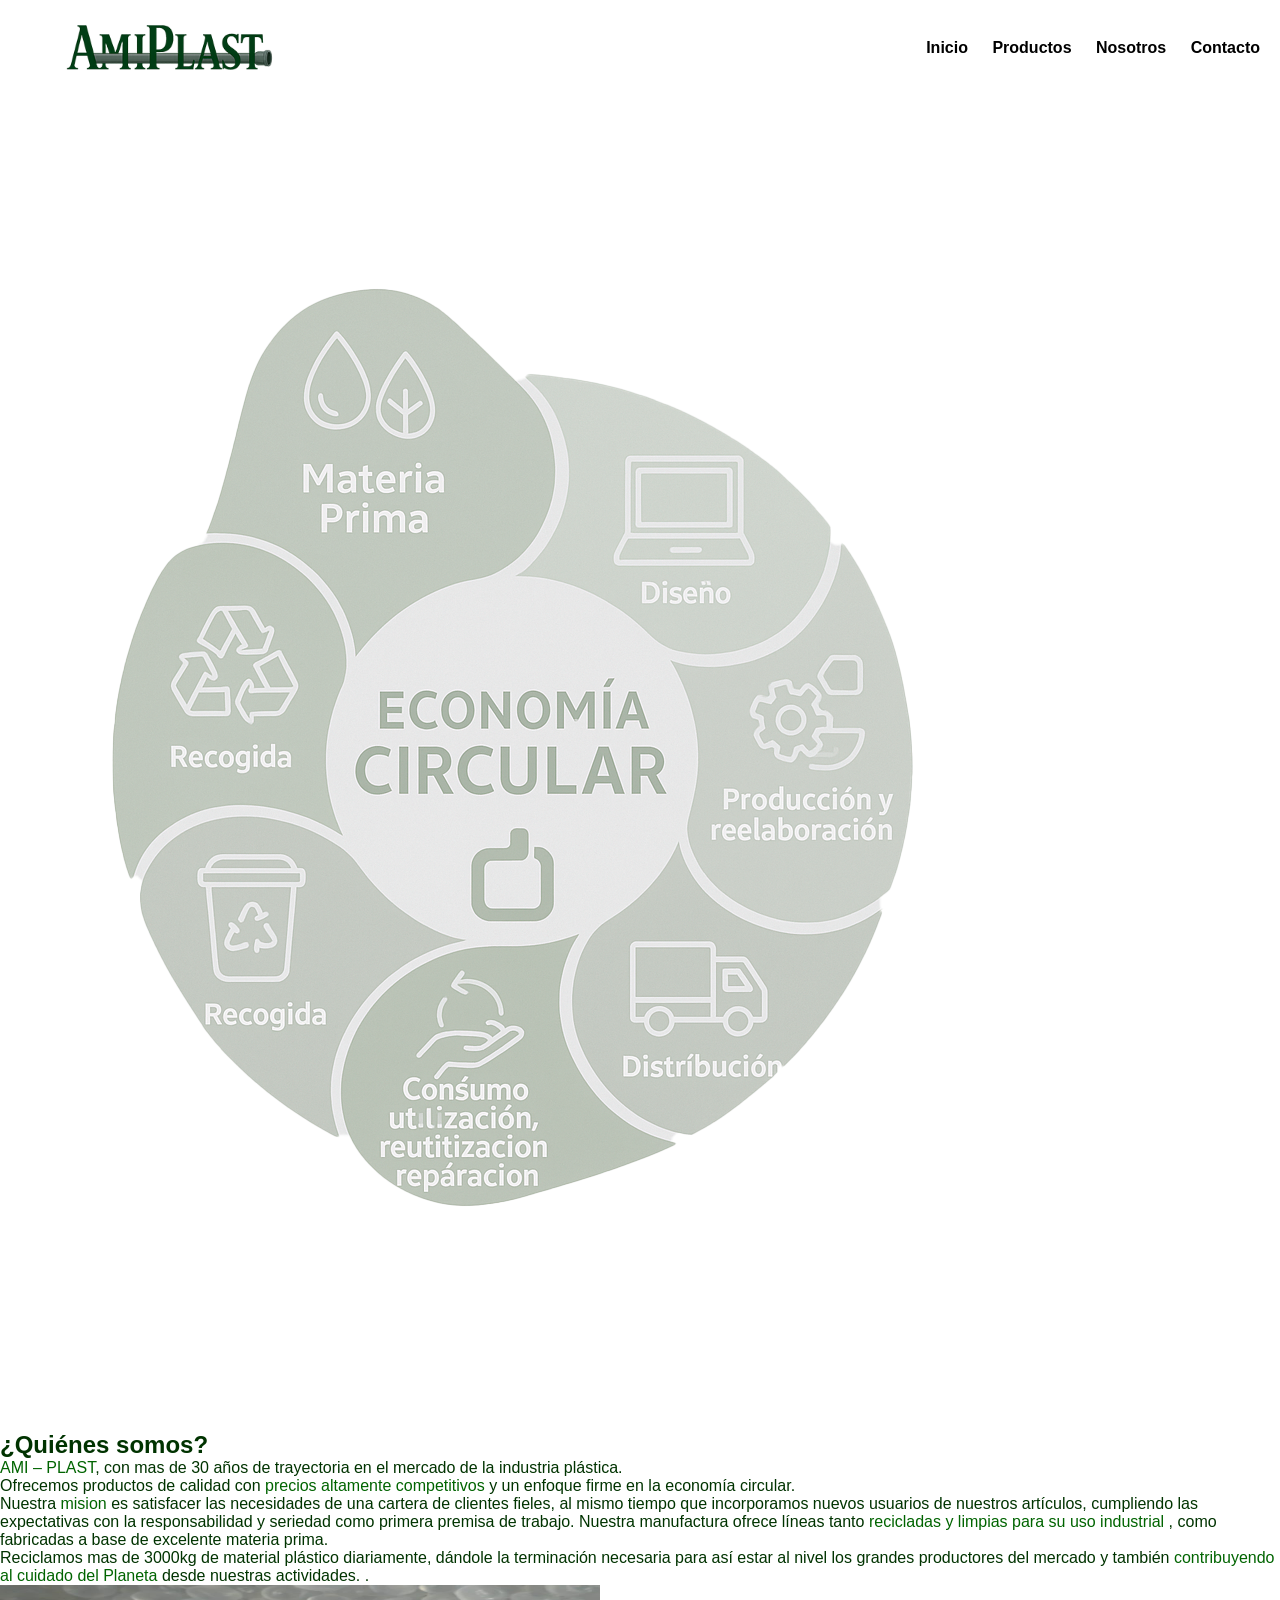
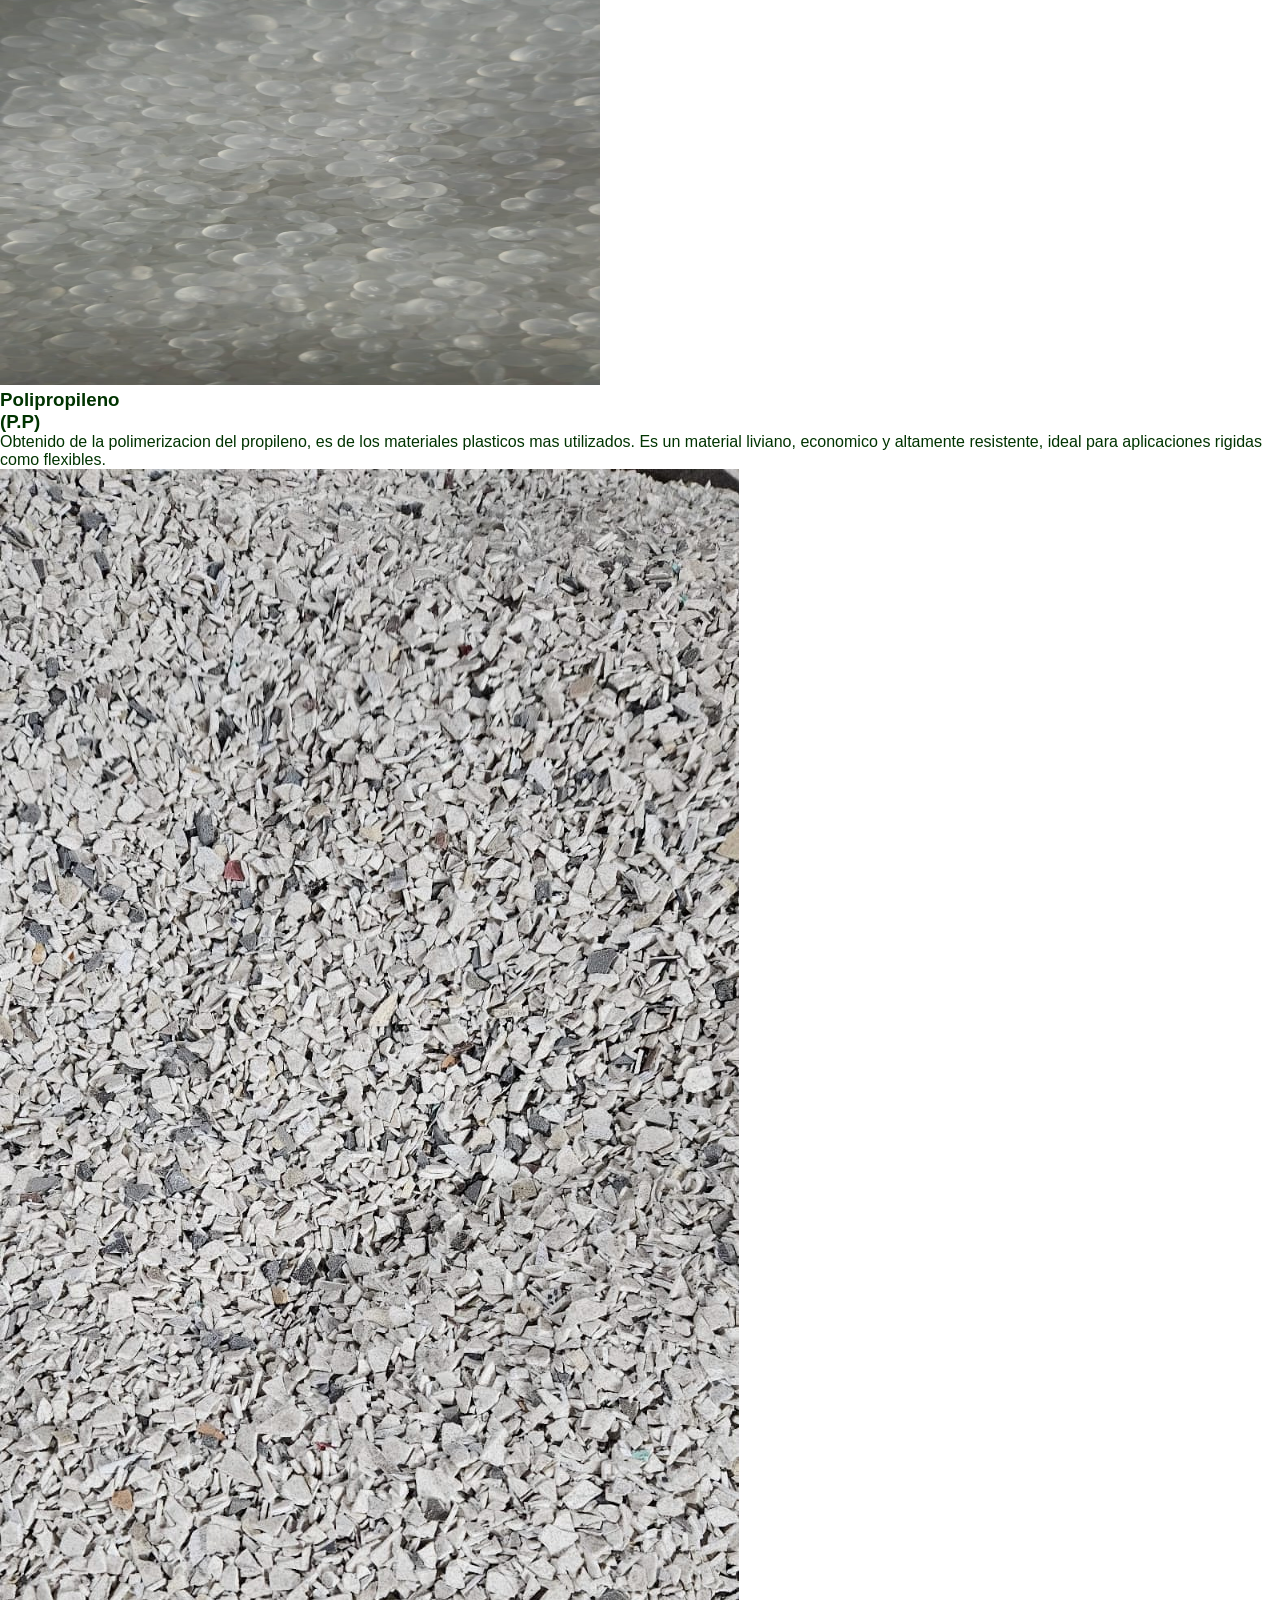
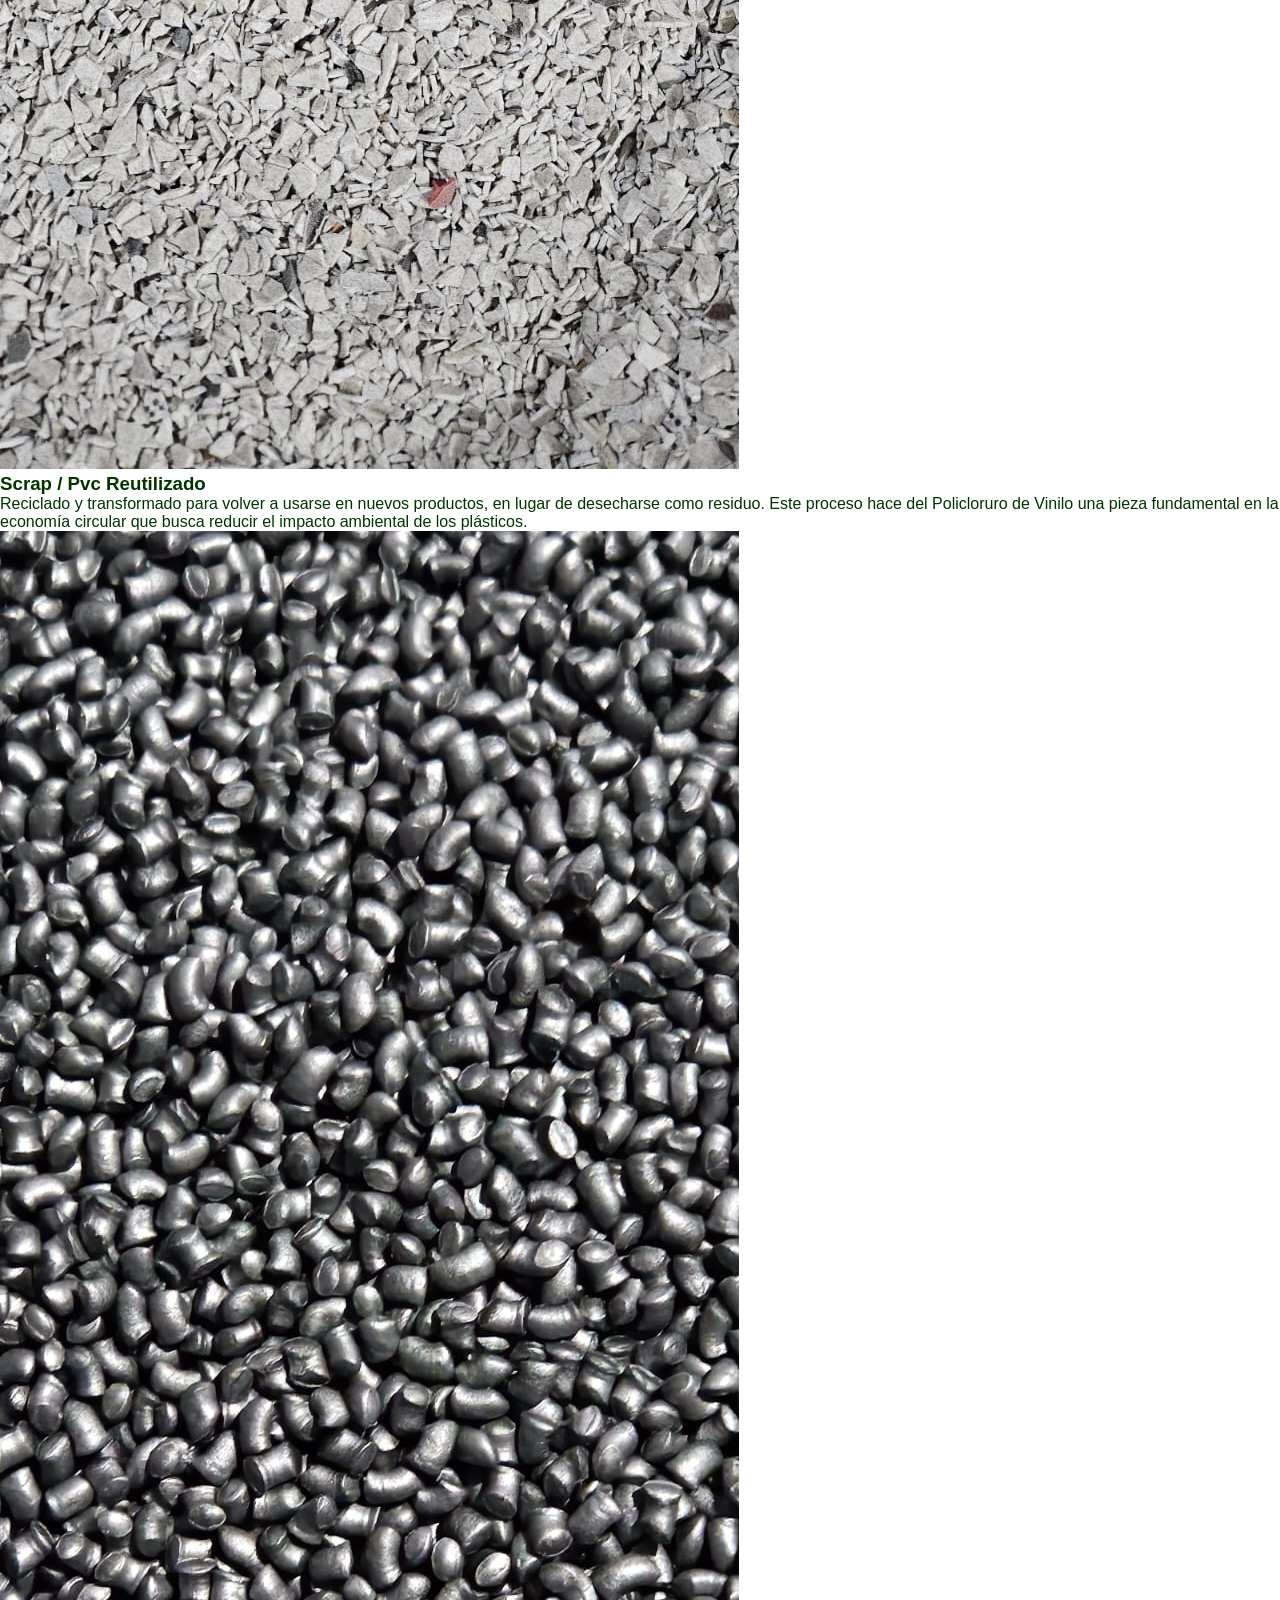
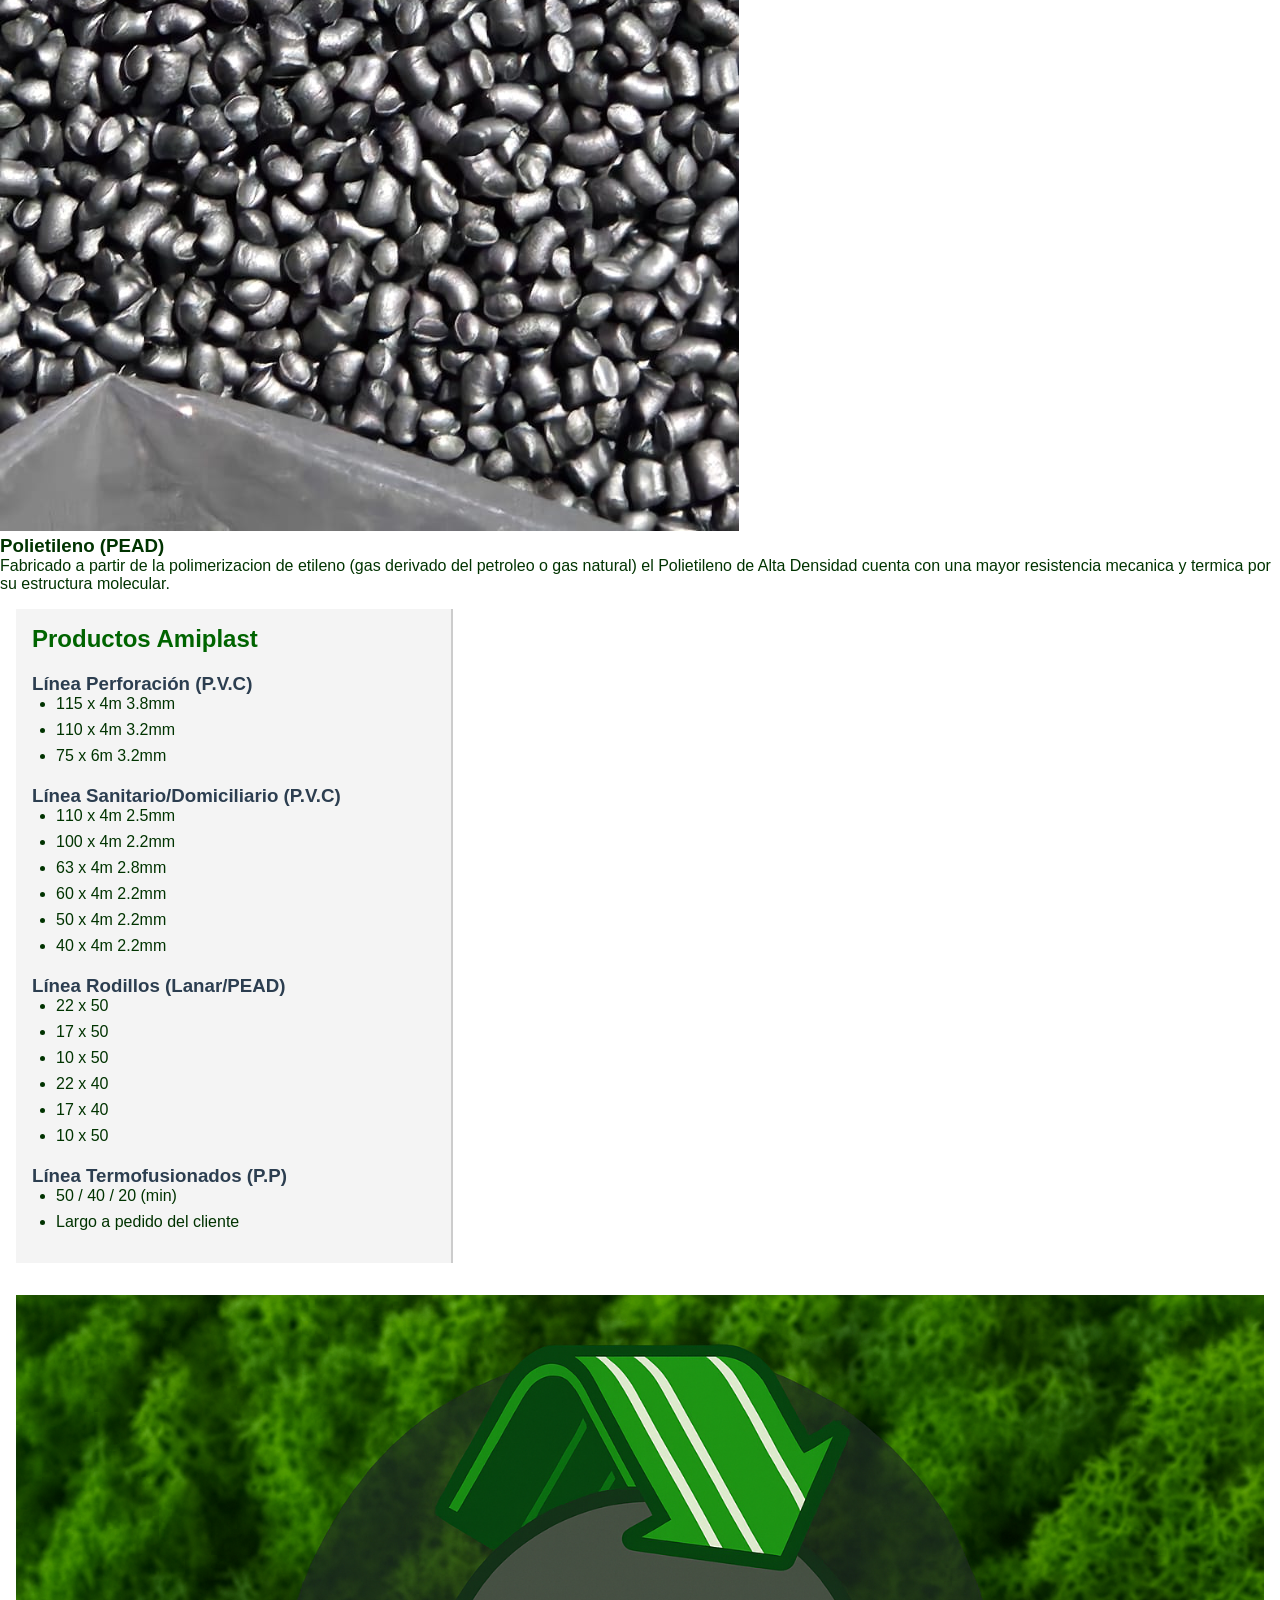
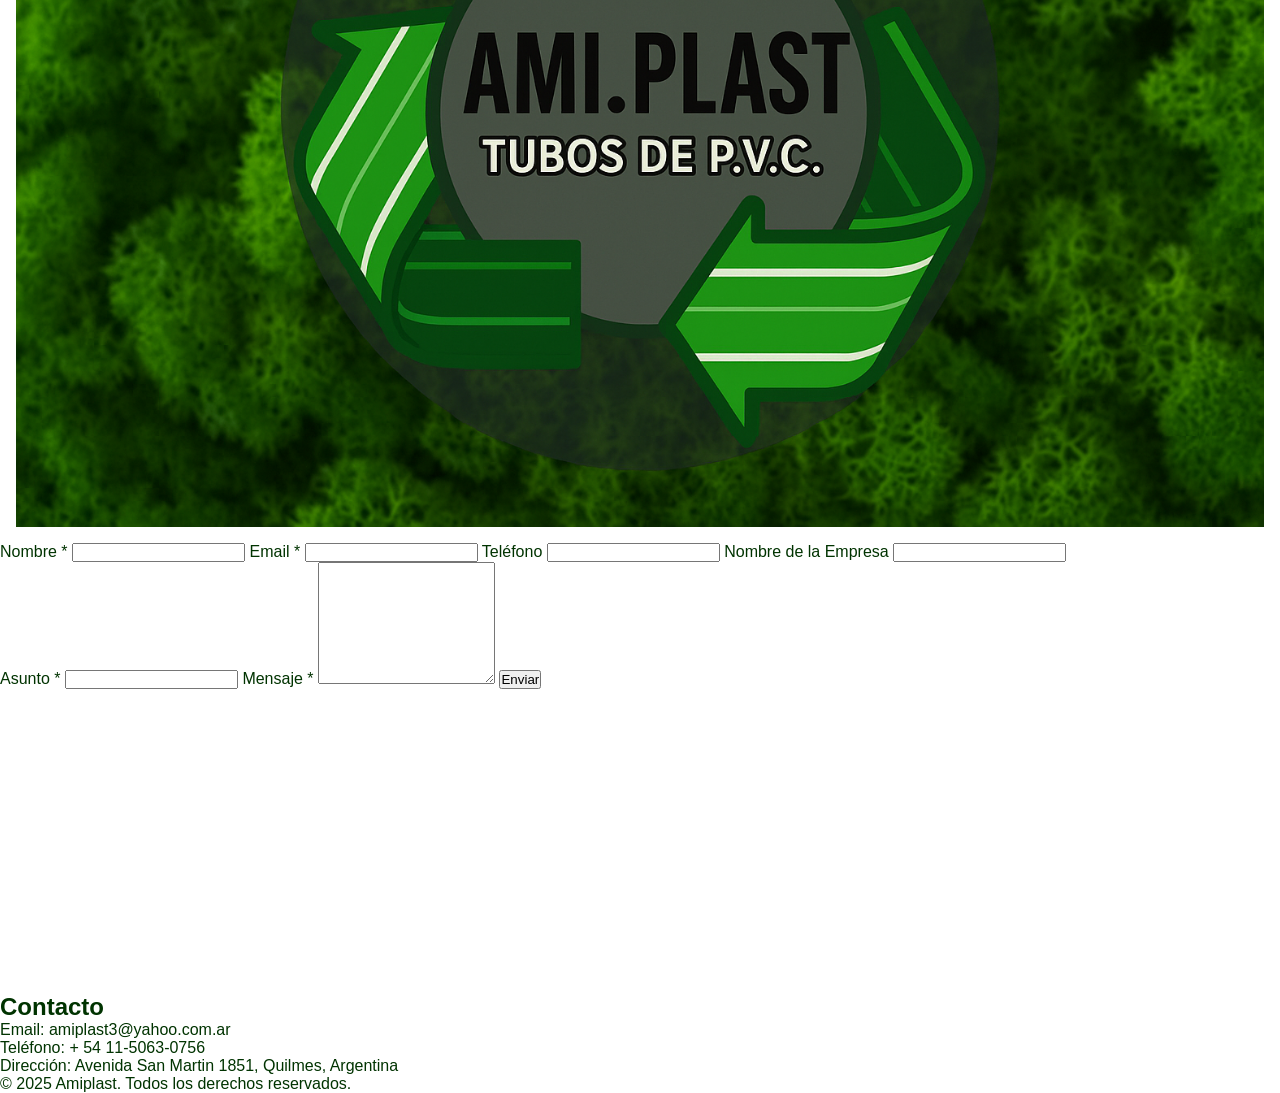
==== commit 6a4644d3: "Update index.html" ====
--- a/index.html
+++ b/index.html
@@ -5,7 +5,7 @@
 
     <meta name="viewport" content="width=device-width, initial-scale=1.0" />
     <title>Amiplast - Tubos de PVC</title>
-    <link rel="stylesheet" href="styles (2).css" />
+    <link rel="stylesheet" href="styles_fragment_fixed.css" />
     <link rel="icon" type="image/x-icon"  href=" Img/favasisi.png" />
 </head>
 <body>
--- a/styles_fragment_fixed.css
+++ b/styles_fragment_fixed.css
@@ -0,0 +1,125 @@
+
+* {
+  box-sizing: border-box;
+  margin: 0;
+  padding: 0;
+}
+
+.banner {
+  background-color: #ffffff; /* Verde oscuro */
+  padding: 10px 20px;
+}
+
+.seccion-productos .contenedor {
+  display: flex;
+  flex-direction: column;
+  padding: 1rem;
+}
+
+.lista-productos ul {
+  padding-left: 1.2rem;
+  margin-bottom: 1rem;
+}
+
+.lista-productos li {
+  margin-bottom: 0.5rem;
+}
+
+.banner-content {
+  display: flex;
+  align-items: center;
+  justify-content: space-between;
+}
+
+.containermog {
+  display: flex;
+  flex-direction: column;
+  align-items: stretch;
+  gap: 1rem;
+  padding: 1rem;
+}
+
+.lista-productos {
+  width: 40%;
+}
+
+.galeria-imagenes {
+  width: 60%;
+}
+
+.lista-productos {
+  max-width: 100%;
+  max-height: none;
+  background-color: #f4f4f4;
+  padding: 1rem;
+  overflow: visible;
+  border-right: 2px solid #ccc;
+  font-size: 1rem;
+  overflow-wrap: break-word;
+}
+
+.lista-productos {
+  width: 35%;
+}
+
+.galeria-imagenes {
+  width: 65%;
+}
+
+.lista-productos h2 {
+  color: #006400;
+  margin-bottom: 15px;
+}
+
+.lista-productos h3 {
+  margin-top: 20px;
+  color: #2c3e50;
+}
+
+.lista-productos ul {
+  padding-left: 1.5rem;
+  margin-bottom: 1rem;
+  list-style-type: disc;
+}
+
+.galeria-imagenes {
+  width: 100%;
+  margin-top: 1rem;
+}
+
+.galeria-imagenes img {
+  width: 100%;
+  height: auto;
+  object-fit: cover;
+  display: block;
+}
+
+@media (min-width: 768px) {
+  .galeria-imagenes {
+    align-items: flex-start;
+  }
+}
+
+.logo {
+  height: 75px; /* Ajusta según el tamaño del logo */
+  display: block;
+}
+
+.menu a {
+  color: black;
+  margin-left: 20px;
+  text-decoration: none;
+  font-weight: bold;
+  font-family: Arial, sans-serif;
+}
+
+.menu a:hover {
+  text-decoration: underline;
+}
+
+body {
+  background-color: white;
+  color: #003300; /* Verde oscuro */
+  font-family: sans-serif;
+  transition: background-color 0.3s, color 0.3s;
+}
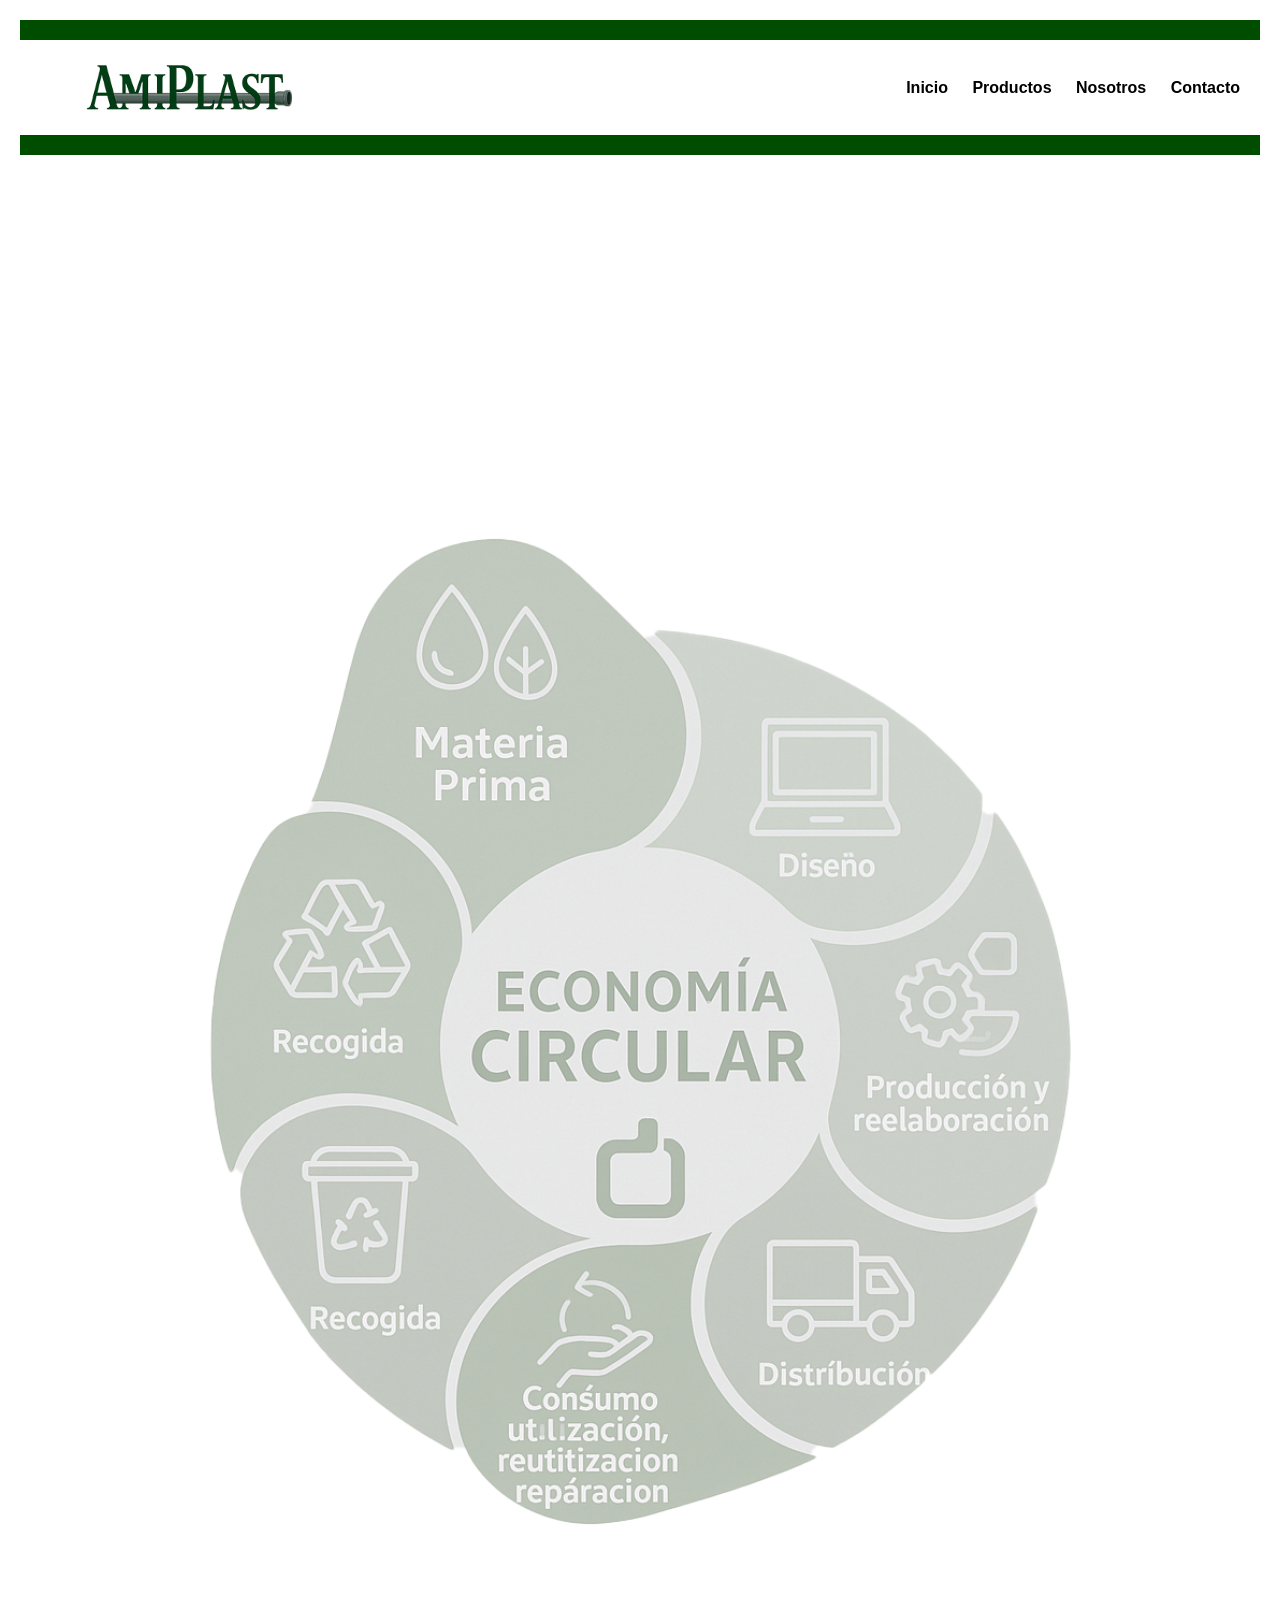
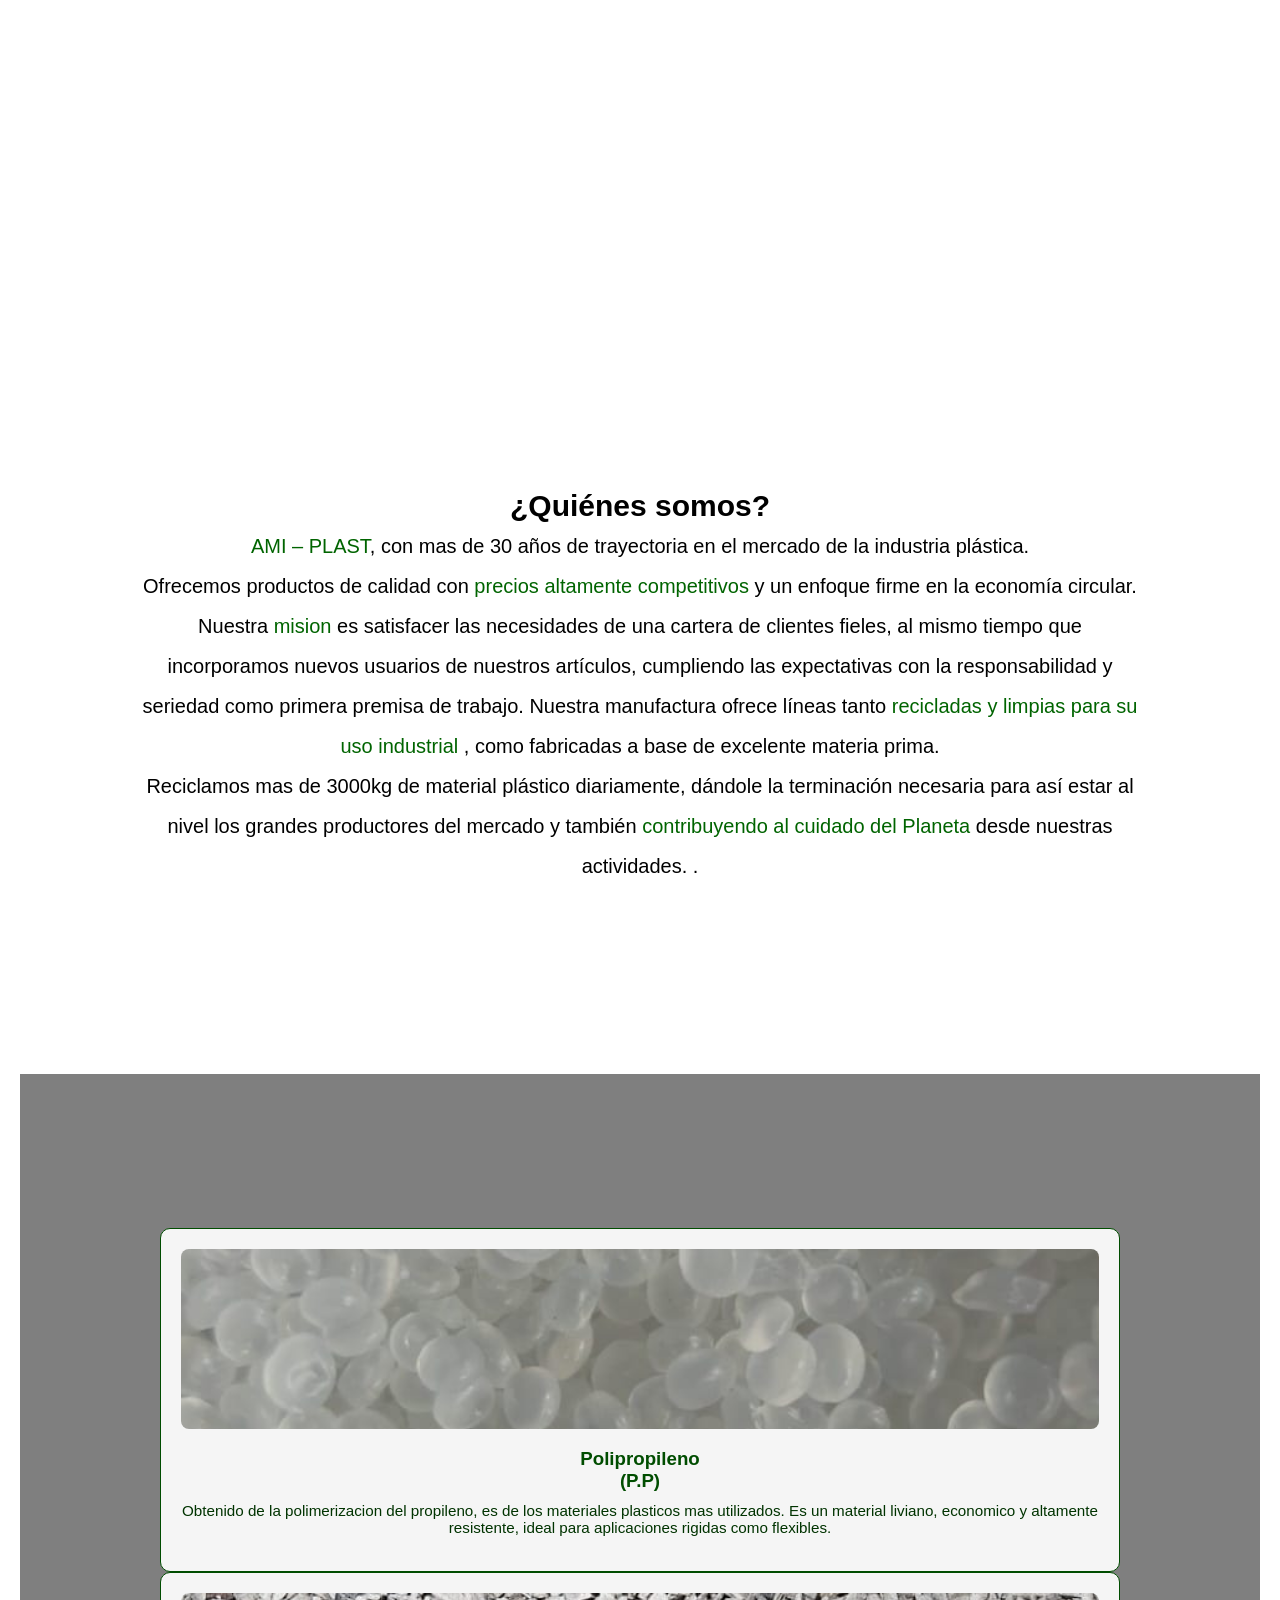
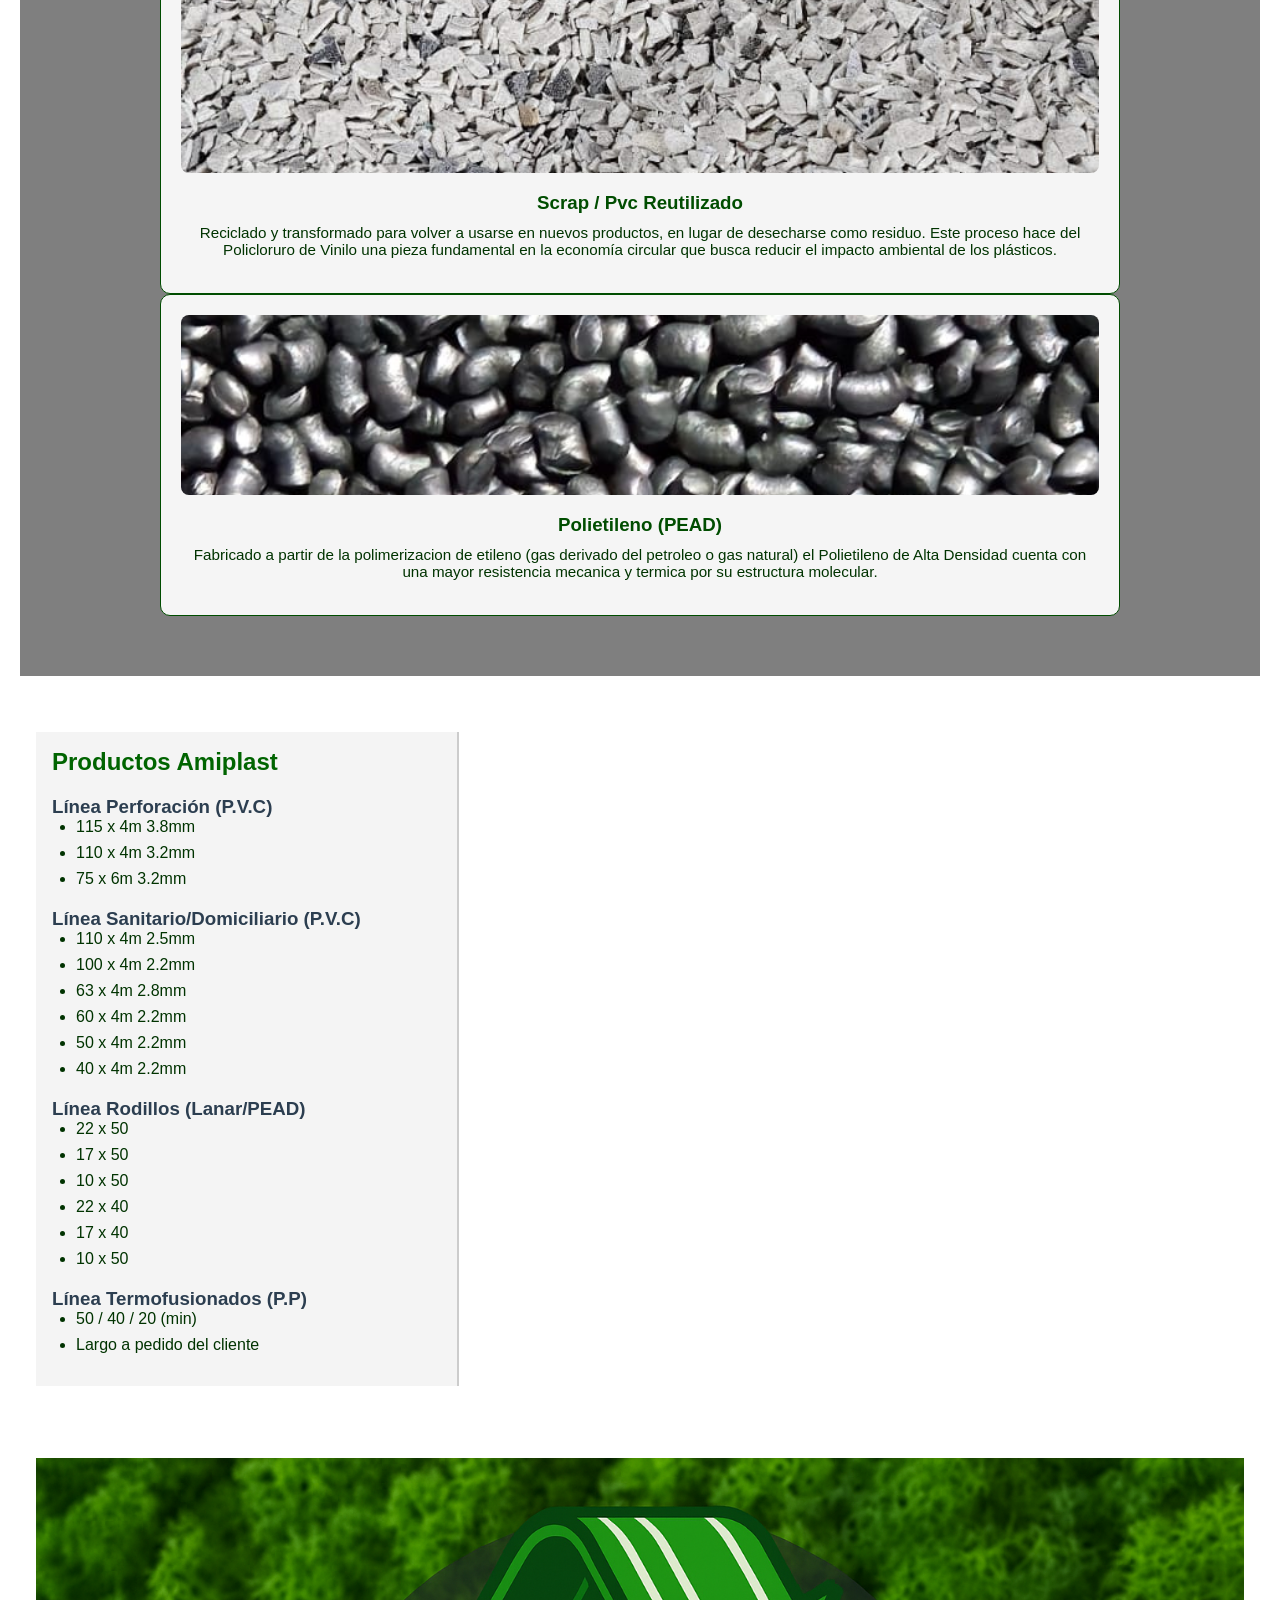
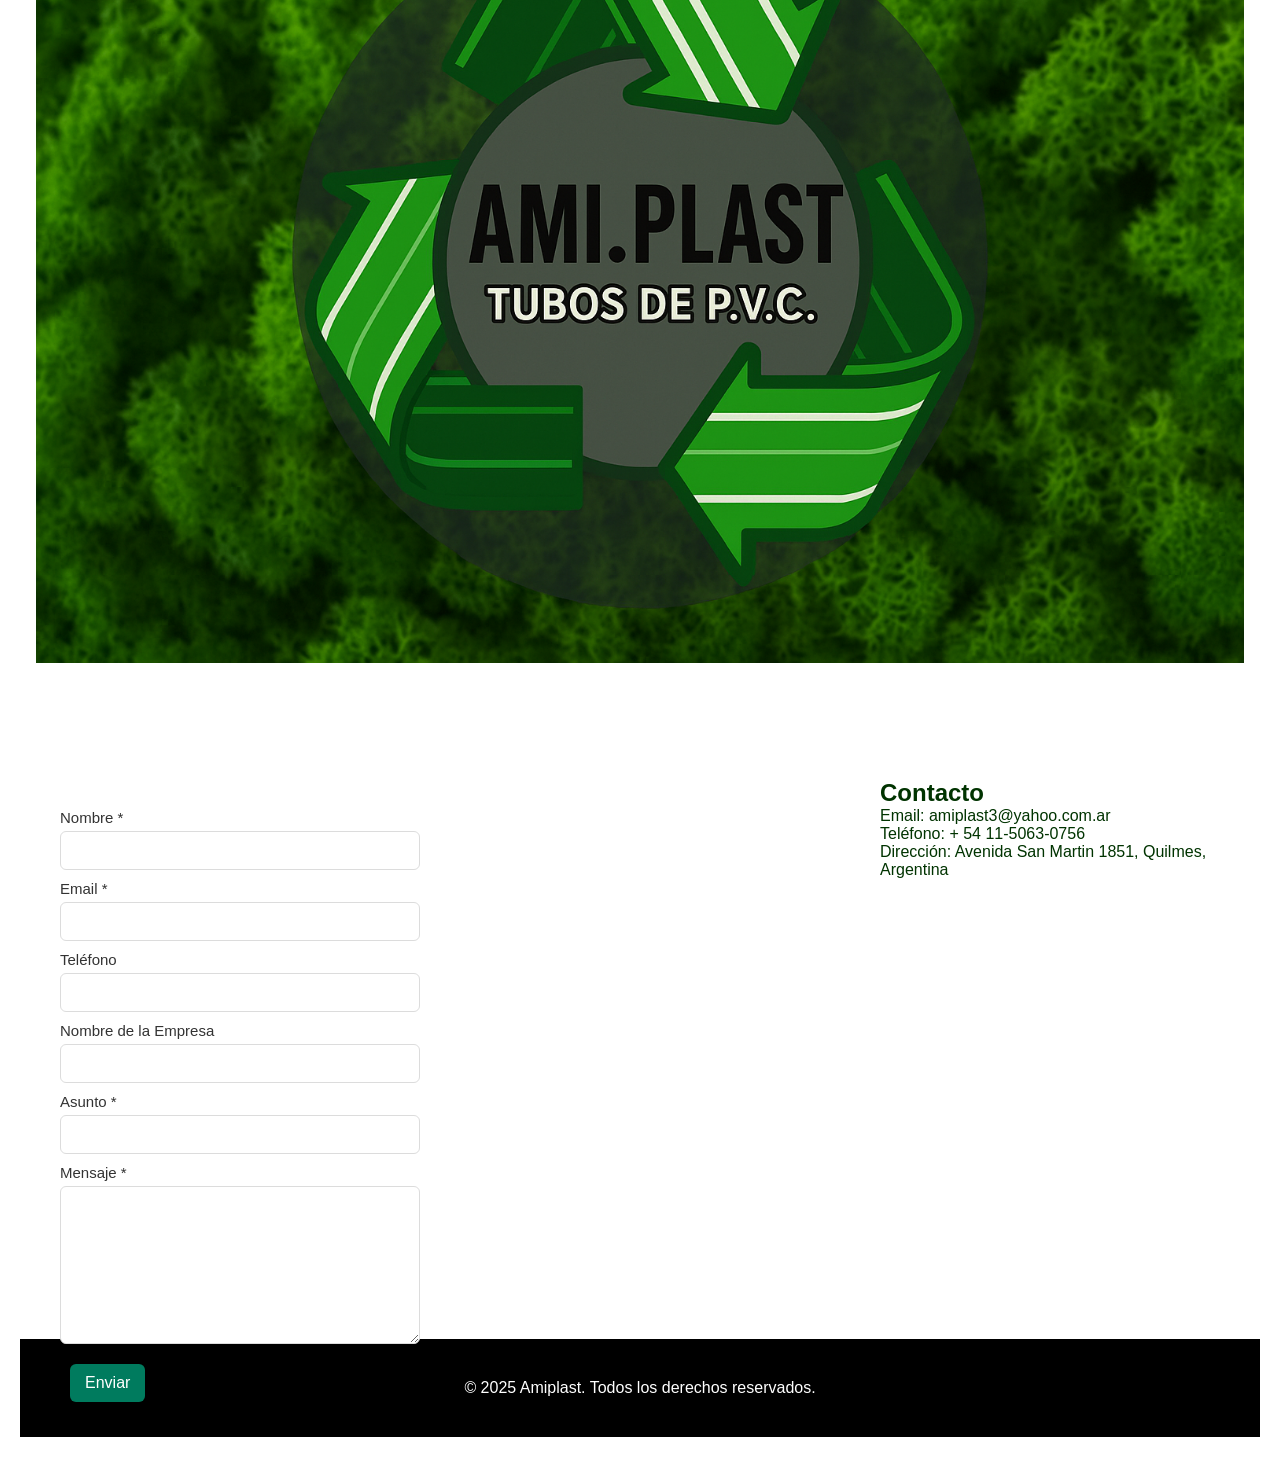
==== commit 483e2025: "Update index.html" ====
--- a/index.html
+++ b/index.html
@@ -5,7 +5,7 @@
 
     <meta name="viewport" content="width=device-width, initial-scale=1.0" />
     <title>Amiplast - Tubos de PVC</title>
-    <link rel="stylesheet" href="styles_fragment_fixed.css" />
+    <link rel="stylesheet" href="styles_full_fixed.css" />
     <link rel="icon" type="image/x-icon"  href=" Img/favasisi.png" />
 </head>
 <body>
--- a/styles_full_fixed.css
+++ b/styles_full_fixed.css
@@ -0,0 +1,1026 @@
+
+* {
+  box-sizing: border-box;
+  margin: 0;
+  padding: 0;
+}
+
+.banner {
+  background-color: #ffffff; /* Verde oscuro */
+  padding: 10px 20px;
+}
+
+.seccion-productos .contenedor {
+  display: flex;
+  flex-direction: column;
+  padding: 1rem;
+}
+
+.lista-productos ul {
+  padding-left: 1.2rem;
+  margin-bottom: 1rem;
+}
+
+.lista-productos li {
+  margin-bottom: 0.5rem;
+}
+
+.banner-content {
+  display: flex;
+  align-items: center;
+  justify-content: space-between;
+}
+
+.containermog {
+  display: flex;
+  flex-direction: column;
+  align-items: stretch;
+  gap: 1rem;
+  padding: 1rem;
+}
+
+.lista-productos {
+  width: 40%;
+}
+
+.galeria-imagenes {
+  width: 60%;
+}
+
+.lista-productos {
+  max-width: 100%;
+  max-height: none;
+  background-color: #f4f4f4;
+  padding: 1rem;
+  overflow: visible;
+  border-right: 2px solid #ccc;
+  font-size: 1rem;
+  overflow-wrap: break-word;
+}
+
+.lista-productos {
+  width: 35%;
+}
+
+.galeria-imagenes {
+  width: 65%;
+}
+
+.lista-productos h2 {
+  color: #006400;
+  margin-bottom: 15px;
+}
+
+.lista-productos h3 {
+  margin-top: 20px;
+  color: #2c3e50;
+}
+
+.lista-productos ul {
+  padding-left: 1.5rem;
+  margin-bottom: 1rem;
+  list-style-type: disc;
+}
+
+.galeria-imagenes {
+  width: 100%;
+  margin-top: 1rem;
+}
+
+.galeria-imagenes img {
+  width: 100%;
+  height: auto;
+  object-fit: cover;
+  display: block;
+}
+
+@media (min-width: 768px) {
+  .galeria-imagenes {
+    align-items: flex-start;
+  }
+}
+
+.logo {
+  height: 75px; /* Ajusta según el tamaño del logo */
+  display: block;
+}
+
+.menu a {
+  color: black;
+  margin-left: 20px;
+  text-decoration: none;
+  font-weight: bold;
+  font-family: Arial, sans-serif;
+}
+
+.menu a:hover {
+  text-decoration: underline;
+}
+
+body {
+  background-color: white;
+  color: #003300; /* Verde oscuro */
+  font-family: sans-serif;
+  transition: background-color 0.3s, color 0.3s;
+}
+
+
+button {
+  background-color: #003300;
+  color: white;
+  border: none;
+  padding: 10px 15px;
+  cursor: pointer;
+  margin: 10px;
+  border-radius: 5px;
+}
+
+button:hover {
+  background-color: black;
+}
+
+.contenido {
+  padding: 20px;
+}
+form {
+  width: 100%;
+  margin: right;
+  padding: 20px;
+  border-radius: 10px;
+  background-color: #fff;
+  font-family: sans-serif;
+  height: 500px;
+}
+.contact-formulario {
+  display: flex;
+  justify-content: space-between;
+  align-items: flex-start;
+  gap: 40px;
+  padding: 20px;
+  }
+
+.formulario-contacto {
+  flex: 1;
+    display: flex;
+    flex-direction: column;
+}
+.mapa {
+ flex: 1;
+  width: 70%;
+  max-width: 1000px;
+  height: 70%;
+  margin: 0 auto;
+  
+}
+
+.columna {
+  flex: 1;
+  min-width: 300px;
+  display: flex;
+  flex-direction: column;
+}
+
+label {
+  margin-top: 10px;
+  margin-bottom: 5px;
+  font-size: 15px;
+  color: #333;
+}
+
+input, textarea {
+  padding: 10px;
+  font-size: 15px;
+  border: 1px solid #dcdcdc;
+  border-radius: 6px;
+  outline: none;
+  transition: border-color 0.3s ease;
+}
+
+input:focus, textarea:focus {
+  border-color: #3fa4f0;
+}
+
+button {
+  margin-top: 20px;
+
+  background-color: #007b5e;
+  color: white;
+  border: none;
+  border-radius: 6px;
+  font-size: 16px;
+  cursor: pointer;
+  align-self: flex-start;
+}
+
+button:hover {
+  background-color: #005f46;
+}
+
+
+.containerQ{
+font-size: 20px;
+margin: auto;
+text-align: center;
+color: black;
+line-height: 40px;
+padding: 12vh 9vw;
+}
+
+.prodfondo{
+background-image: linear-gradient(rgba(0, 0, 0, .50), rgba(0, 0, 0, .50)), url(Img/Imgimg.png);
+  background-size: cover;
+  padding: 40px;
+  background-position: center;
+  background-attachment: fixed; /* Esto crea el efecto parallax */
+  position: relative;
+  z-index: 1;
+
+}
+.prodfondo::before {
+  content: "";
+    position: absolute;
+    top: 0;
+    left: 0;
+    width: 100%;
+    height: 100%;
+    background: rgba(0, 0, 0, .5); /* Capa negra */
+    z-index: -1;
+}
+
+
+
+/* Modo oscuro */
+body.dark-mode {
+  background-color: black;
+  color: white;
+}
+
+body.dark-mode button {
+  background-color: white;
+  color: #003300;
+}
+
+body.dark-mode button:hover {
+  background-color: #003300;
+  color: white;
+  }
+
+.container1 {
+font-size: 20px;
+margin: auto;
+text-align: center;
+color: black;
+}
+.containerC{
+flex: 1;
+font-family: sans-serif;
+}
+
+/* Contenedor general */
+.container {
+  max-width: 1000px;
+  margin: auto;
+  padding: 20px;
+}
+
+/* Encabezado */
+header {
+  background-color: #004d00; /* Verde oscuro */
+  color: #ffffff; /* Texto blanco */
+  padding: 20px 0;
+}
+.h2centrado{
+text-align:center;
+}
+
+header h1 {
+  text-align: center;
+}
+<!-- COMIENZA CLASE ACORDEON -->
+.acordeon {
+  max-width: 600px;
+  margin: 2rem auto;
+}
+
+.acordeon-btn {
+  width: 100%;
+  text-align: left;
+  background-color: #f0f0f0;
+  border: none;
+  padding: 12px;
+  font-size: 18px;
+  cursor: pointer;
+  display: flex;
+  align-items: center;
+  border: 1px solid #ccc;
+  margin-bottom: 5px;
+  transition: background-color 0.3s;
+}
+
+.acordeon-btn:hover {
+  background-color: #e0e0e0;
+}
+
+.icono {
+  width: 20px;
+  height: 20px;
+  margin-right: 10px;
+}
+
+
+
+
+
+.contenido {
+  padding: 12px;
+  border: 1px solid #ccc;
+  border-top: none;
+  display: none;
+  background-color: #fafafa;
+}
+
+
+/* Menú de navegación */
+nav ul {
+  list-style: none;
+  display: flex;
+  justify-content: center;
+  gap: 20px;
+  margin-top: 10px;
+}
+
+nav ul li a {
+  color: #ffffff; /* Texto blanco */
+  text-decoration: none;
+  font-weight: bold;
+}
+
+nav ul li a:hover {
+  text-decoration: underline;
+}
+
+/* Sección principal (hero) */
+.hero {
+  background-color: #e6f2e6; /* Verde muy claro (suave contraste) */
+  padding: 60px 0;
+  text-align: center;
+  z-index: 2;
+}
+
+.hero h2 {
+  color: #004d00;
+  position: relative;
+  z-index: 2;
+}
+
+/* Secciones generales */
+section {
+  padding: 40px 0;
+}
+
+/* Productos */
+.productos-lista {
+  list-style: square;
+  margin-left: 20px;
+  margin-top: 10px;
+}
+
+.productos-lista li {
+  margin-bottom: 10px;
+}
+
+/* Pie de página */
+footer {
+  background-color: #000000; /* Fondo negro */
+  color: #ffffff; /* Texto blanco */
+  text-align: center;
+  padding: 20px 0;
+}
+html {
+  scroll-behavior: smooth;
+}
+.pasarela-productos {
+  display: flex;
+  grid-template-columns: repeat(auto-fit, minmax(250px, 1fr));
+  gap: 1rem;
+  margin-top: 30px;
+  justify-content: space-between;
+  flex-wrap: nowrap;
+  padding: 2rem;
+
+}
+
+
+
+.producto {
+  border: 1px solid #004d00;
+  padding: 20px;
+  border-radius: 10px;
+  text-align: center;
+  background-color: #f5f5f5;
+  transition: transform 0.2s;
+}
+.lineas-grid {
+  display: grid;
+  text-align: ;
+  grid-template-columns: repeat(auto-fit, minmax(200px, 1fr));
+  gap: 20px;
+  margin-top: 2rem;
+}
+
+.linea-card {
+  border: 1px solid #006400;
+  padding: 20px;
+  border-radius: 10px;
+  background-color: #f9f9f9;
+  text-align: center;
+}
+
+
+.producto:hover {
+  transform: scale(1.03);
+}
+
+.producto img {
+  width: 100%;
+  height: 180px;
+  object-fit: cover;
+  border-radius: 8px;
+  margin-bottom: 15px;
+}
+
+.producto h3 {
+  color: #004d00;
+  margin-bottom: 10px;
+}
+
+.producto p {
+  font-size: 0.95rem;
+  margin-bottom: 15px;
+}
+
+.producto button {
+  background-color: #004d00;
+  color: #fff;
+  border: none;
+  padding: 10px 15px;
+  border-radius: 5px;
+  cursor: pointer;
+}
+
+.producto button:hover {
+  background-color: #002e00;
+}
+
+#botup{
+
+  position: fixed;
+  display: none;
+  bottom: 40px;
+  right: 40px;
+  font-size: 2rem;
+  width: 3rem;
+  height: 3rem;
+  border-radius: 50%;
+  line-height: 1;
+  text-align: center;
+  background-color: darkgreen;
+  color: white;
+  border: none;
+  cursor: pointer;
+  box-shadow: 0 0 10px rgba(0,0,0,0.3);
+  z-index: 1000;
+}
+
+.container-imagen{
+position:relative;
+width: 200px;
+height: 200px;
+overflow:hidden;
+
+}
+.contenedor-imagen img{
+width: 100%;
+height: 100%;
+displat: block;
+object-fit:cover;
+}
+.texto-centrado {
+  position: absolute;
+  top: 50%;
+  left: 0;
+  width: 100%;
+  transform: translateY(-50%);
+  background-color: rgba(0, 0, 0, 0.4); /* negro con transparencia */
+  color: white;
+  text-align: center;
+  padding: 10px 0;
+  font-weight: bold;
+}
+
+.contenedor-centrado{
+display: flex;
+justify-content: center;
+align-items: center;
+gap: 20px;
+}
+.centre{
+width: 50%;
+height: 50%;
+}
+
+/* Style de acordeon */
+
+ body {
+      font-family: 'Segoe UI', sans-serif;
+      background-color: #ffffff;
+      margin: 0;
+      padding: 20px;
+    }
+
+    .productos-seccion {
+      background-color: #e7f6ef;
+      border-radius: 20px;
+      padding: 30px;
+      display: flex;
+      flex-wrap: wrap;
+      gap: 30px;
+      align-items: flex-start;
+      justify-content: space-between;
+    }
+
+    .productos-texto {
+      flex: 1 1 500px;
+      max-width: 60%;
+    }
+
+    .productos-texto h2 {
+      font-size: 26px;
+      color: #000;
+    }
+
+    .productos-texto span {
+      color: #007f4f;
+    }
+
+    .acordeon-item {
+      border-bottom: 10px solid #ccc;
+      padding: 10px 0;
+    }
+
+    .acordeon-titulo {
+      background: none;
+      border: none;
+      width: 100%;
+      text-align: left;
+      font-weight: bold;
+      font-size: 20px;
+      cursor: pointer;
+      color: #111;
+      display: flex;
+      align-items: center;
+      gap: 20px 2;
+    }
+
+    .acordeon-titulo::before {
+      content: '▶';
+      transition: transform 0.2s ease;
+    }
+
+    .acordeon-titulo.activo::before {
+      transform: rotate(90deg);
+    }
+
+    .acordeon-contenido {
+      display: none;
+      margin-top: 5px;
+      padding-left: 20px;
+      color: #333;
+      font-size: 35px;
+    }
+
+    .productos-imagen {
+      flex: 1 1 300px;
+      text-align: center;
+    }
+
+    .productos-imagen img {
+      max-width: 100%;
+      height: auto;
+      border-radius: 20px;
+    }
+
+    @media (max-width: 900px) {
+      .productos-seccion {
+        flex-direction: column;
+        text-align: center;
+      }
+
+      .productos-texto {
+        max-width: 100%;
+      }
+
+      .acordeon-contenido {
+        text-align: left;
+      }
+    }
+
+.soluciones {
+    position: relative;
+    width: 100%;
+    height: 300px; /* Ajusta la altura según sea necesario */
+    display: flex;
+    align-items: center;
+    justify-content: center;
+    text-align: center;
+    color: white;
+}
+
+
+.hero {
+    position: relative;
+    background-color:white; /* Color verde claro */
+    text-align: center;
+    padding: 50px;
+}
+
+
+
+
+.logo-container {
+ pointer-events: none;
+  user-select: none;
+max-height: 400px;
+max-width: auto;
+  display: flex;
+    align-items: center;
+    justify-content: center;
+    padding: 20px;
+}
+@media (min-width: 768px) {
+  .video-container {
+    aspect-ratio: 16 / 9;
+  }
+}
+
+.video-container {
+  width: 100%;
+  max-width: 100%;
+  position: relative;
+  overflow: hidden;
+  margin: auto;
+  height: auto;
+}
+.video-container video {
+  width: 100%;
+  height: auto;
+  object-fit: cover;
+  display: block;
+}
+
+
+.logo-container img {
+   width: 100%; /* Aumenta según lo necesites */
+    height: auto;
+    transition: transform 0.3s ease;
+}
+
+}
+.contenedorQUI{
+border: px solid #a8e6a2;      /* Verde claro */
+  padding: 20px;
+  margin: 40px auto;
+  background-color: #ddf9da;        /* Asegura fondo blanco dentro */
+  max-width: auto;               /* Ancho opcional para que no sea demasiado largo */
+  border-radius: 12px;            /* Bordes redondeados (opcional) */
+  box-shadow: 0 0 10px rgba(0,0,0,0.05); /* Sombra suave */
+  text-align: center;
+  line-height: 1.6;
+
+.containermog {
+  display: flex;
+  flex-direction: column;
+  height: 100vh;
+}
+.texto-superpuesto {
+top: 50%;
+left: 50%;
+transform: translate(-50%, -50%);
+position: absolute;
+  bottom: 30px;
+  width: 100%;
+  text-align: center;
+  color: white;
+  z-index: 2;
+  background-color: rgba(1.5, 0.5, 0.5,0);
+}
+
+.texto-superpuesto h2 {
+  margin: 0;
+  font-weight: bold;
+}
+
+.texto-superpuesto p {
+  margin: 5px 0 0;
+  font-size: 0.95em;
+}
+
+
+/* Lado izquierdo - Lista de productos */
+
+
+@media (max-width: 768px) {
+  /* Ajusta contenedores de texto */
+  .containerQ,
+  .container1 {
+    font-size: 16px;
+    line-height: 28px;
+    padding: 8vh 5vw;
+  }
+
+  /* Reduce padding del fondo con imagen */
+  .prodfondo {
+    padding: 20px;
+    background-attachment: scroll; /* Parallax no funciona bien en móviles */
+  }
+
+  /* Encabezado más compacto */
+  header {
+    padding: 10px 0;
+  }
+
+  header h1 {
+    font-size: 24px;
+    padding: 0 10px;
+  }
+
+  /* Ajuste de acordeón */
+  .acordeon {
+    max-width: 90%;
+    margin: 1rem auto;
+  }
+
+  .acordeon-btn {
+    font-size: 16px;
+    padding: 10px;
+  }
+
+  /* Menú vertical en móviles */
+  nav ul {
+    flex-direction: column;
+    align-items: center;
+    gap: 10px;
+  }
+
+  /* Asegura botones legibles */
+  button,
+  .acordeon-btn {
+    font-size: 16px;
+  }
+
+  /* Ajustes generales de espaciado */
+  .contenido {
+    padding: 10px;
+  }
+
+  .container {
+    padding: 10px;
+  }
+}
+  @media (max-width: 768px) {
+  /* Layouts principales a columnas */
+  .containermog,
+  .contact-formulario {
+    flex-direction: column;
+  }
+
+  .lista-productos,
+  .galeria-imagenes,
+  .formulario-contacto,
+  .columna,
+  .container,
+  .container1,
+  .containerQ {
+    width: 100%;
+    padding: 10px;
+    font-size: 16px;
+  }
+
+  .pasarela-productos {
+    flex-wrap: wrap;
+    justify-content: center;
+    padding: 1rem;
+  }
+
+  .producto {
+    width: 100%;
+    margin-bottom: 20px;
+  }
+
+  .lineas-grid {
+    grid-template-columns: 1fr;
+  }
+
+  .hero h2 {
+    font-size: 20px;
+  }
+
+  .acordeon {
+    width: 100%;
+    padding: 0 10px;
+  }
+
+  nav ul {
+    flex-direction: column;
+    gap: 10px;
+  }
+
+  .menu a {
+    display: block;
+    margin: 10px 0;
+  }
+
+  .texto-centrado {
+    font-size: 14px;
+    padding: 5px 0;
+  }
+
+  .centre {
+    width: 100%;
+    height: auto;
+  }
+
+  #botup {
+    bottom: 20px;
+    right: 20px;
+    font-size: 1.5rem;
+    width: 2.5rem;
+    height: 2.5rem;
+  }
+
+  header h1 {
+    font-size: 22px;
+  }
+
+  .banner-content {
+    flex-direction: column;
+    align-items: center;
+  }
+}
+
+@media (max-width: 768px) {
+  .productos-seccion {
+    flex-direction: column;
+    padding: 20px;
+  }
+
+  .productos-texto h2 {
+    font-size: 20px;
+  }
+
+  .acordeon-contenido {
+    font-size: 18px;
+  }
+
+  .productos-imagen {
+    margin-top: 20px;
+  }
+}
+
+
+@media (max-width: 768px) {
+  /* Cambia el layout de horizontal a vertical */
+  .containermog {
+    flex-direction: column;
+    height: auto;
+  }
+
+  /* Lista de productos ocupa todo el ancho */
+  .lista-productos {
+    width: 100%;
+    border-right: none;
+    border-bottom: 2px solid #ccc;
+  }
+
+  /* Galería también ocupa todo el ancho */
+  .galeria-imagenes {
+    width: 100%;
+    padding: 10px;
+  }
+
+  /* El contenido del banner se apila */
+  .banner-content {
+    flex-direction: column;
+    align-items: flex-start;
+    gap: 10px;
+  }
+
+  /* Menú más espaciado en vertical */
+  .menu a {
+    display: block;
+    margin: 10px 0;
+  }
+
+  /* Formulario en una sola columna */
+  .contact-formulario {
+    flex-direction: column;
+    gap: 20px;
+  }
+
+  .formulario-contacto,
+  .columna {
+    width: 100%;
+  }
+
+  /* Texto más pequeño para móviles */
+  .lista-productos ul {
+    font-size: 20px;
+  }
+
+  label, input, textarea {
+    font-size: 14px;
+  }
+
+  button {
+    font-size: 14px;
+    padding: 10px;
+  }
+
+  .logo {
+    height: 60px;
+  }
+}
+  @media (max-width: 768px) {
+  .contenedorQUI {
+    padding: 15px;
+    margin: 20px 10px;
+    max-width: 100%;
+  }
+
+  .texto-superpuesto h2 {
+    font-size: 1.2em;
+  }
+
+  .texto-superpuesto p {
+    font-size: 0.9em;
+  }
+}
+
+
+@media (max-width: 768px) {
+  .containermog {
+    height: auto !important;
+    flex-direction: column; /* que se adapte mejor verticalmente */
+  }
+}
+  @media (max-width: 768px) {
+  .video-container {
+    width: 100% !important;
+    aspect-ratio: 16 / 9;
+    height: auto !important;
+  }
+
+  .video-container video {
+    width: 100% !important;
+    height: auto !important;
+  }
+}
+@media (max-width: 768px) {
+  .containermog {
+    flex-direction: column;
+    height: auto !important;
+  }
+
+  .lista-productos,
+  .galeria-imagenes {
+    width: 100%;
+  }
+
+  .galeria-imagenes img {
+    max-width: 100%;
+    height: auto;
+    border-radius: 20px;
+  }
+
+  .contact-formulario {
+    display: flex;
+    flex-direction: column;
+  }
+
+  .contact-formulario .columna {
+    width: 100%;
+  }
+
+  .containerC {
+    margin-top: 20px;
+  }
+
+  .mapa iframe {
+    width: 100% !important;
+    height: 250px !important;
+  }
+}
+
+
+
+
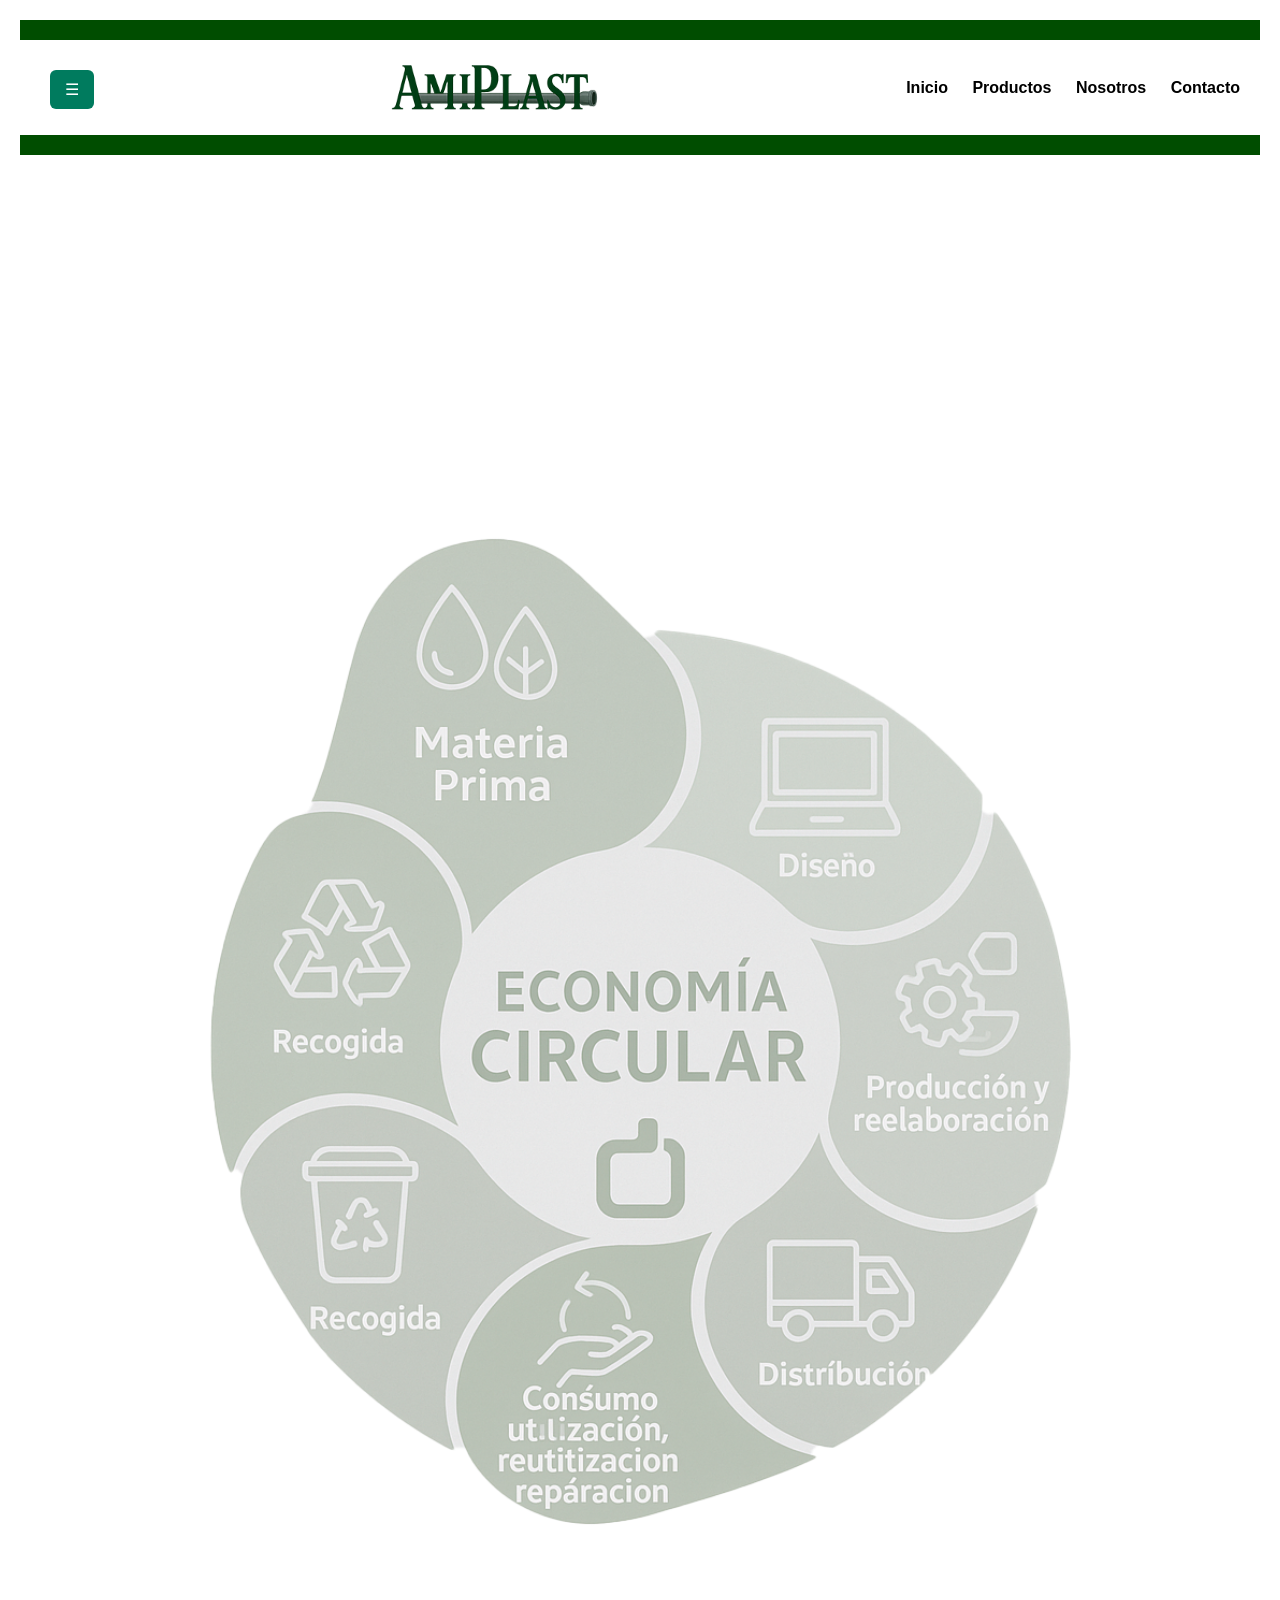
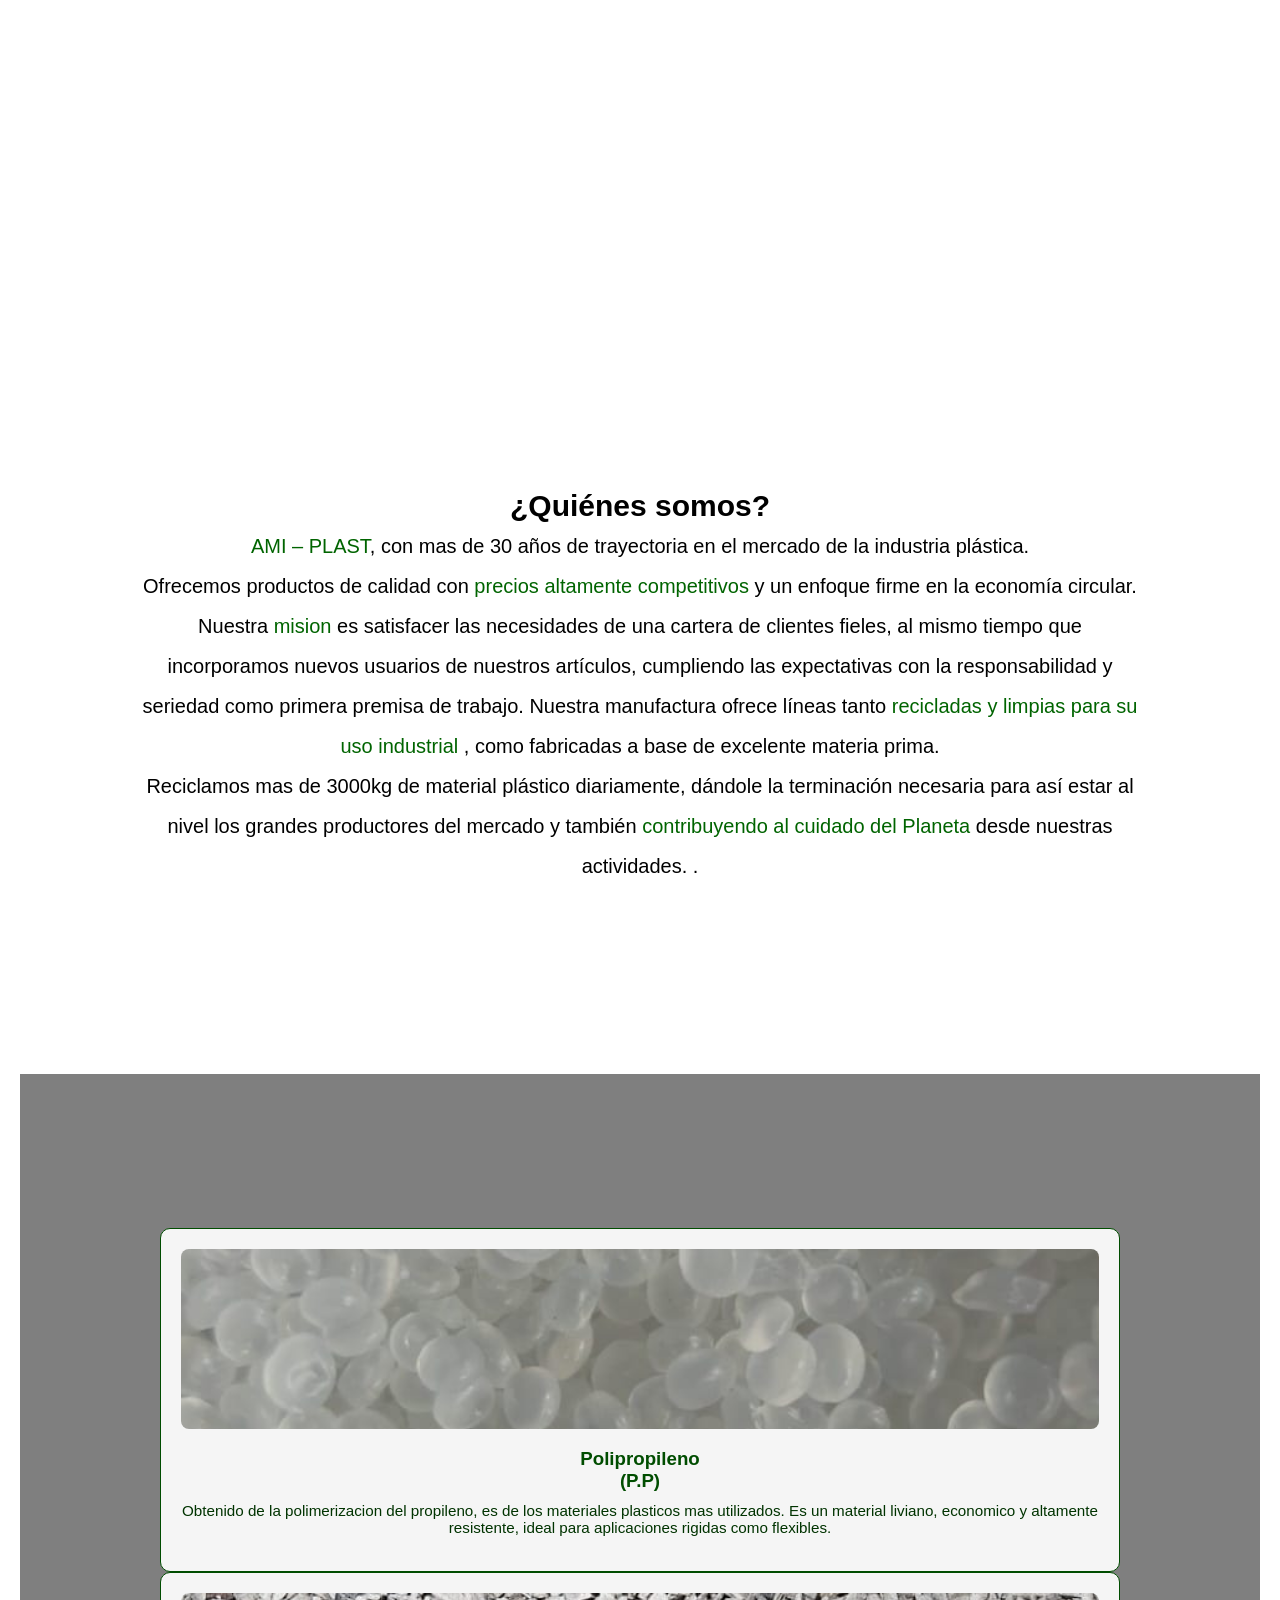
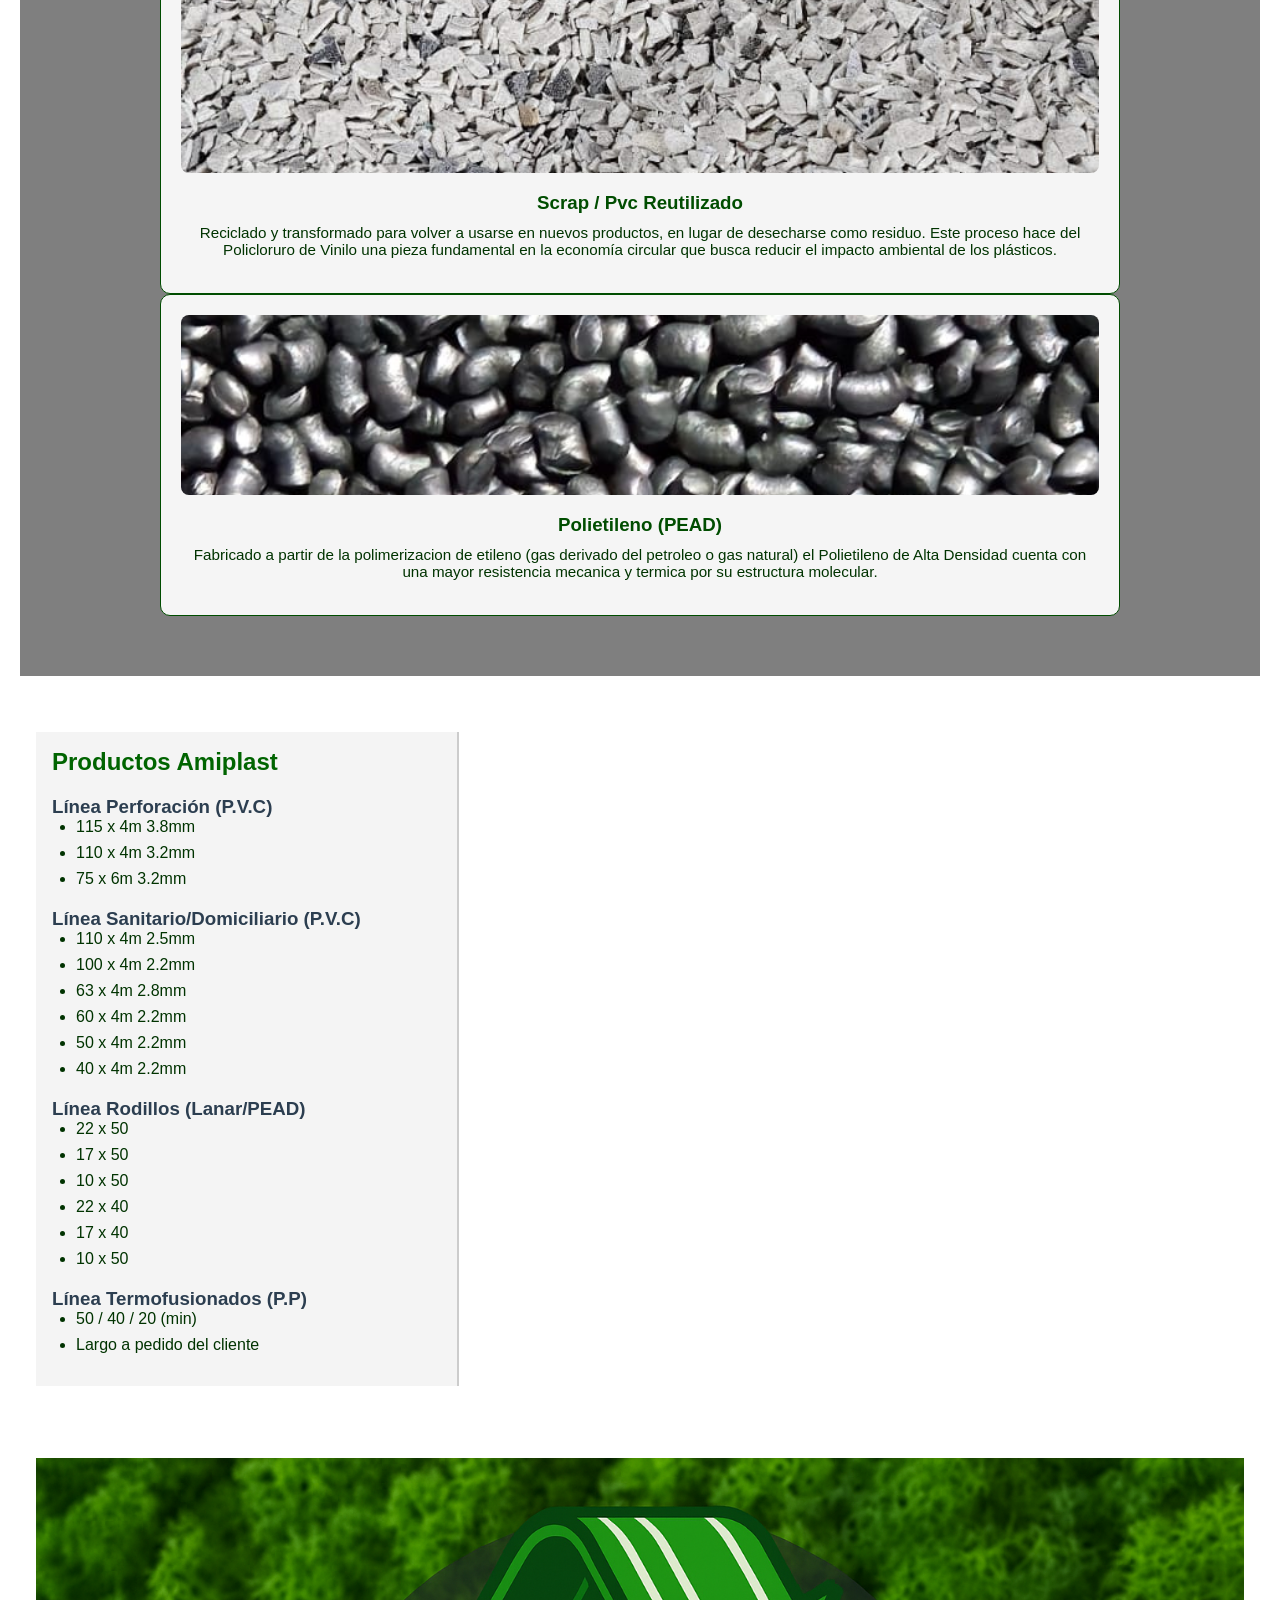
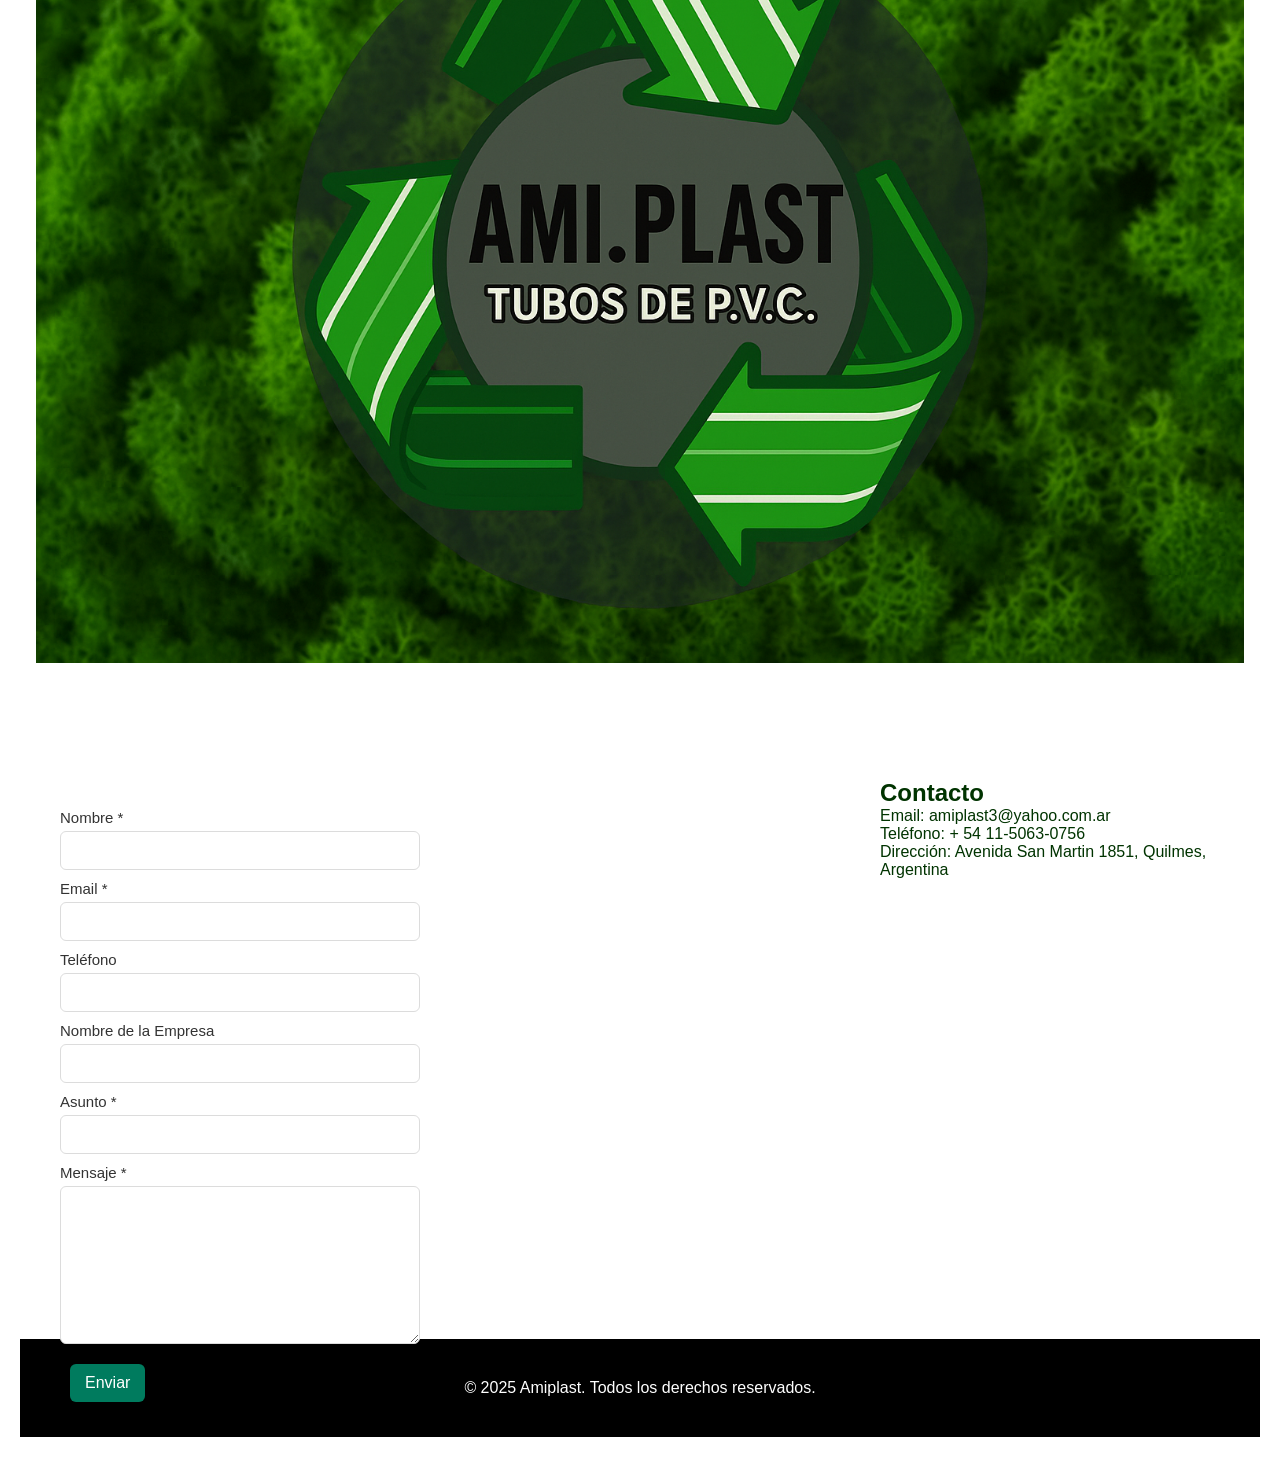
==== commit ec0be508: "Update index.html" ====
--- a/index.html
+++ b/index.html
@@ -14,6 +14,8 @@
 <header>
     <div class="banner">
         <div class="banner-content">
+            <button class="menu-toggle">☰</button>
+
             <img src="Img/Amilogo.png" alt="Logo Amiplast" class="logo">
             <nav class="menu">
                 <a href="#inicio">Inicio</a>
@@ -233,6 +235,14 @@
 <script  src= "scripta.js"></script>
 <script src="scripb.js"></script>
 <script src="scriptd.js"></script>
+<script>
+  const toggle = document.querySelector(".menu-toggle");
+  const menu = document.querySelector(".menu");
+
+  toggle.addEventListener("click", () => {
+    menu.classList.toggle("active");
+  });
+</script>
 
 </body>
 </html>
--- a/styles_full_fixed.css
+++ b/styles_full_fixed.css
@@ -116,7 +116,28 @@
 .menu a:hover {
   text-decoration: underline;
 }
-
+@media (max-width: 768px) {
+  .menu {
+    display: none;
+    flex-direction: column;
+    width: 100%;
+    background-color: white;
+    padding: 10px 0;
+  }
+
+  .menu.active {
+    display: flex;
+  }
+
+  .menu-toggle {
+    display: block;
+  }
+
+  .banner-content {
+    flex-direction: column;
+    align-items: flex-start;
+  }
+}
 body {
   background-color: white;
   color: #003300; /* Verde oscuro */
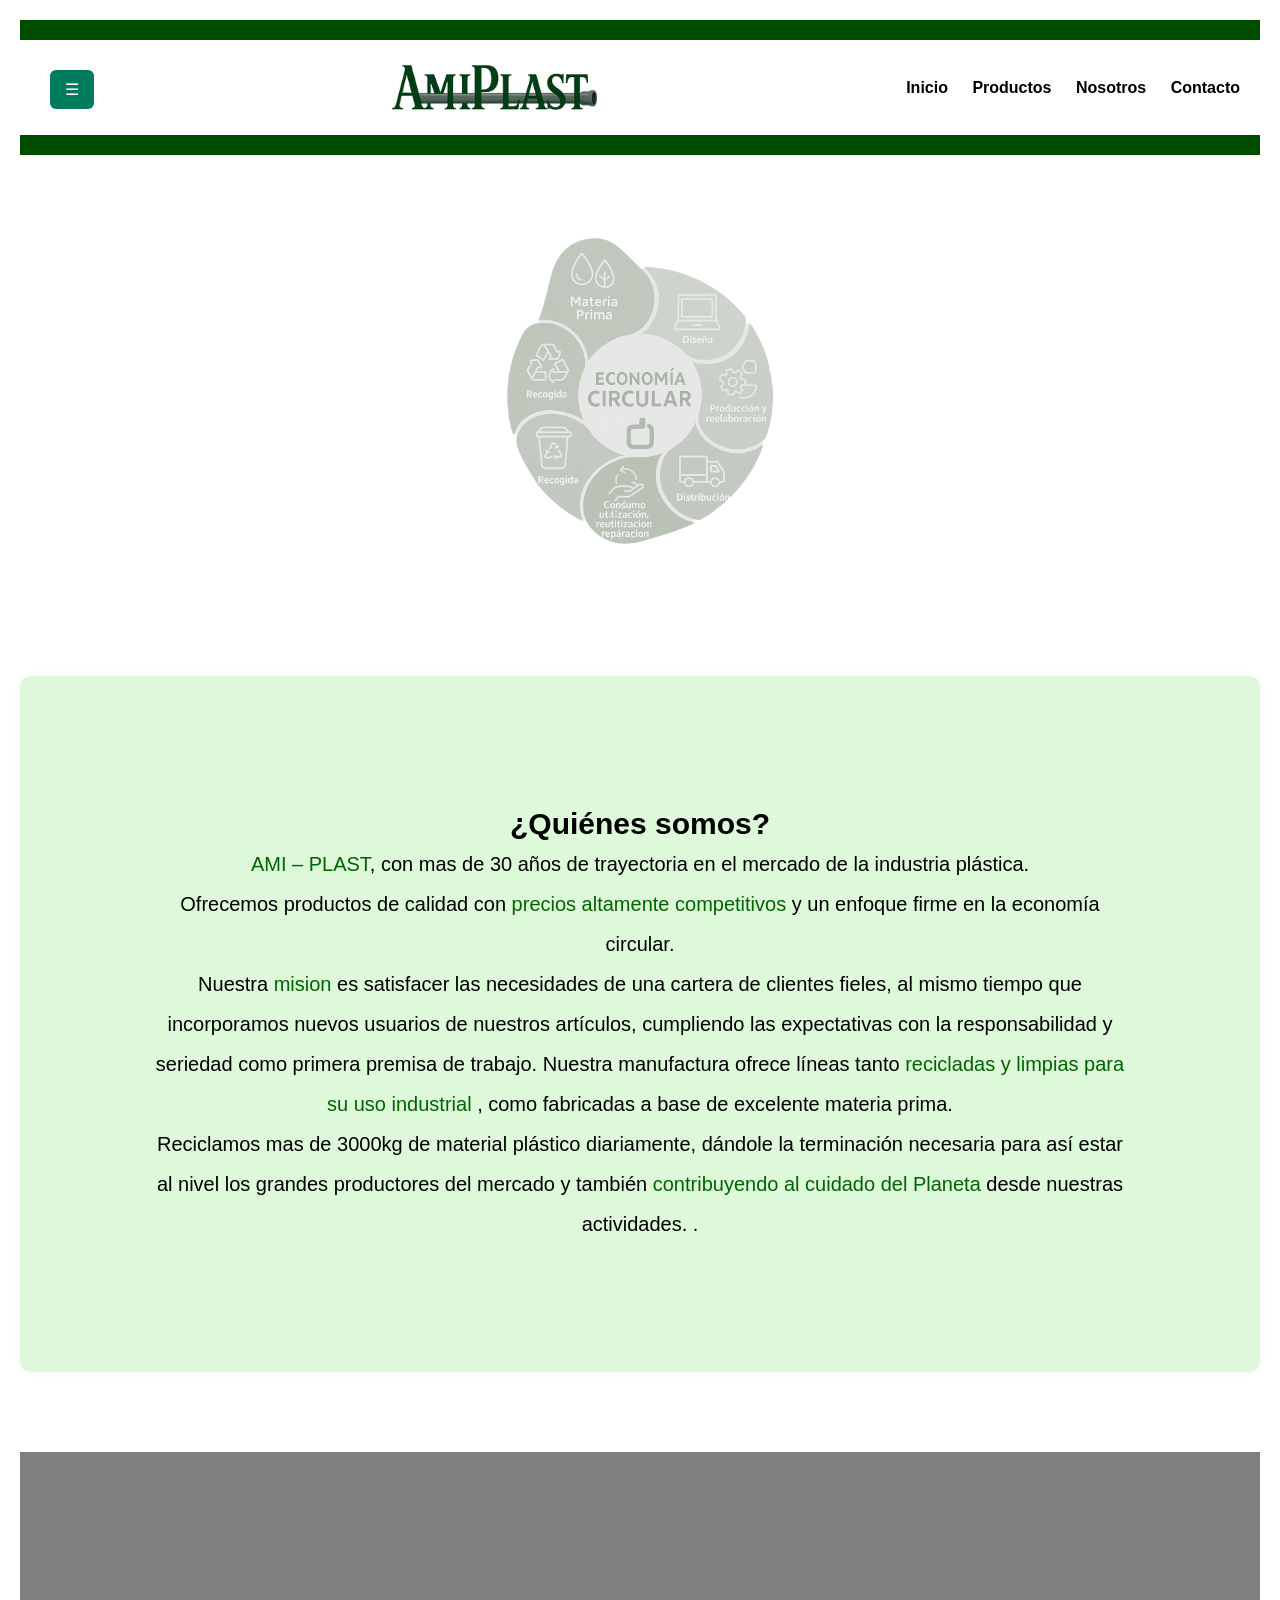
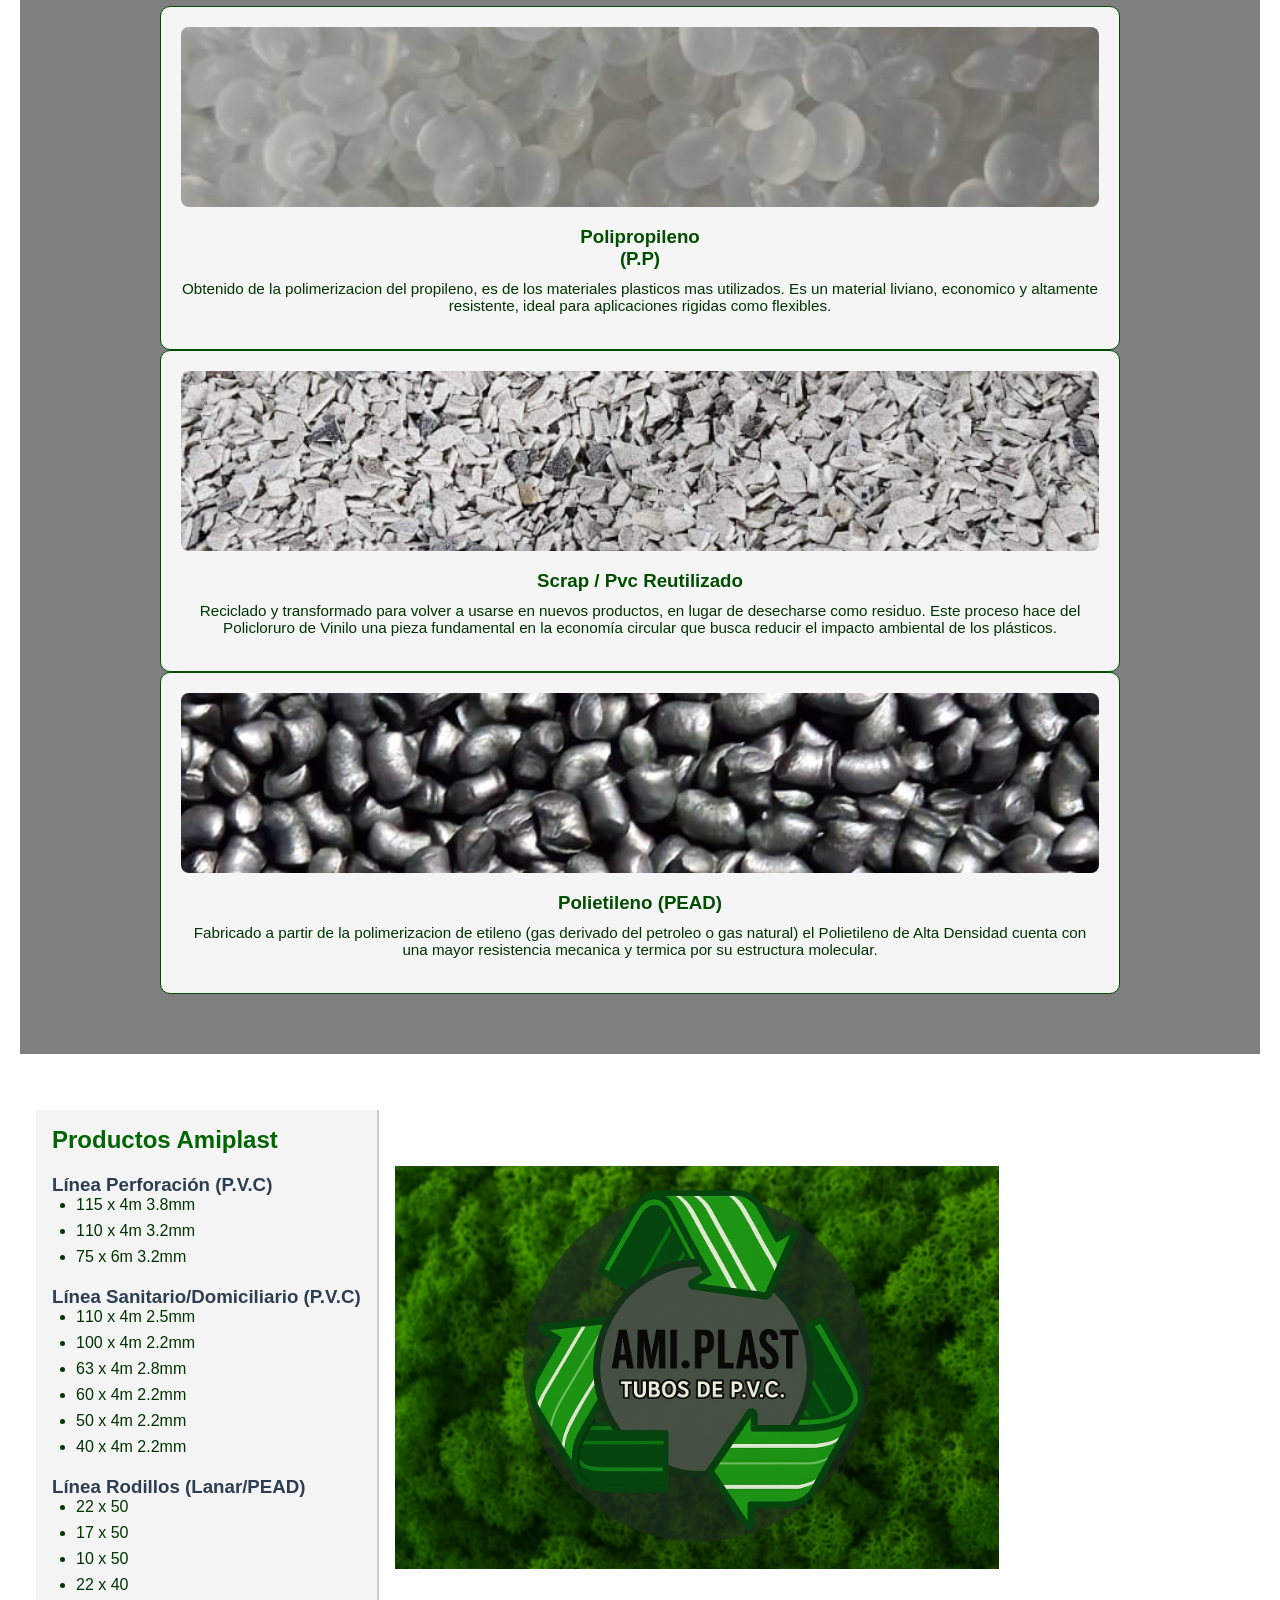
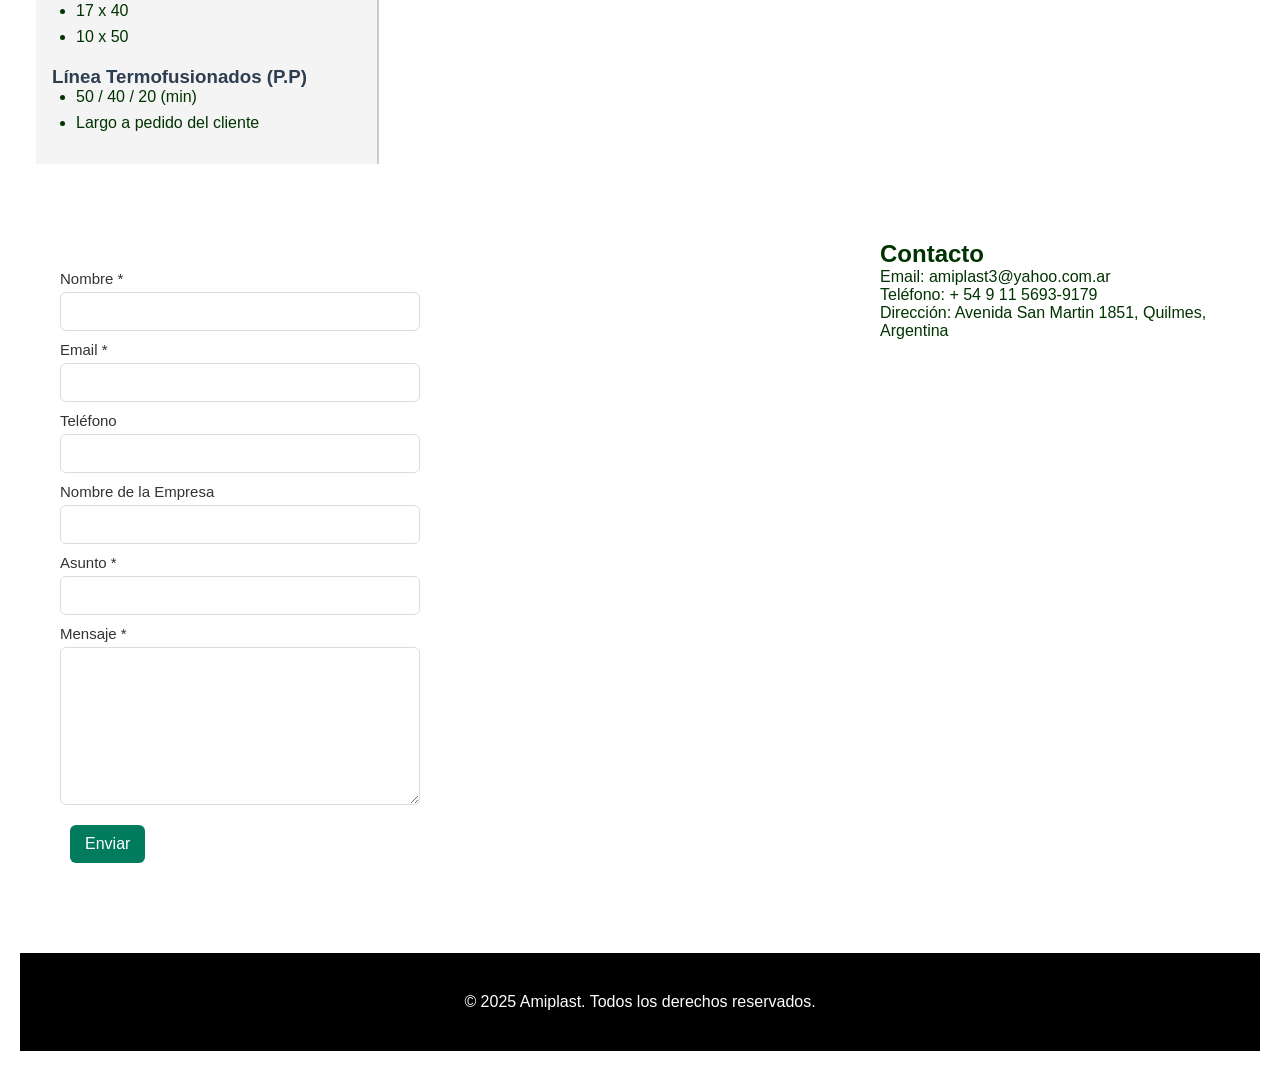
==== commit 1a53ca3f: "Update index.html" ====
--- a/index.html
+++ b/index.html
@@ -214,7 +214,7 @@
         <div class="containerC">
             <h2>Contacto</h2>
             <p>Email: amiplast3@yahoo.com.ar</p>
-            <p>Teléfono: + 54 11-5063-0756</p>
+            <p>Teléfono: + 54 9 11 5693-9179</p>
             <p>Dirección: Avenida San Martin 1851, Quilmes, Argentina</p>
     </div>
         
--- a/styles_full_fixed.css
+++ b/styles_full_fixed.css
@@ -33,22 +33,21 @@
 
 .containermog {
   display: flex;
-  flex-direction: column;
+  flex-direction: row;
   align-items: stretch;
   gap: 1rem;
   padding: 1rem;
 }
 
-.lista-productos {
-  width: 40%;
-}
+
 
 .galeria-imagenes {
   width: 60%;
 }
 
 .lista-productos {
-  max-width: 100%;
+  width:auto;
+  max-width: 40%;
   max-height: none;
   background-color: #f4f4f4;
   padding: 1rem;
@@ -58,9 +57,23 @@
   overflow-wrap: break-word;
 }
 
-.lista-productos {
-  width: 35%;
-}
+@media (max-width: 768px) {
+  .containermog {
+    flex-direction: column; /* Apila los elementos uno debajo del otro */
+  }
+
+  .galeria-imagenes {
+    display: none; /* Oculta la imagen en pantallas pequeñas */
+  }
+
+  .lista-productos {
+    width: 100%;
+    max-width:none;/* Asegura que ocupe todo el ancho */
+  }
+}
+
+
+
 
 .galeria-imagenes {
   width: 65%;
@@ -83,7 +96,7 @@
 }
 
 .galeria-imagenes {
-  width: 100%;
+  width: 50%;
   margin-top: 1rem;
 }
 
@@ -127,6 +140,7 @@
 
   .menu.active {
     display: flex;
+    flex-direction:column;
   }
 
   .menu-toggle {
@@ -170,7 +184,7 @@
   border-radius: 10px;
   background-color: #fff;
   font-family: sans-serif;
-  height: 500px;
+  
 }
 .contact-formulario {
   display: flex;
@@ -705,8 +719,15 @@
     height: auto;
     transition: transform 0.3s ease;
 }
-
-}
+.seccion-video{
+display:flex;
+  justify-content:center;
+  align-items:center;
+  
+}
+
+
+
 .contenedorQUI{
 border: px solid #a8e6a2;      /* Verde claro */
   padding: 20px;
@@ -717,12 +738,8 @@
   box-shadow: 0 0 10px rgba(0,0,0,0.05); /* Sombra suave */
   text-align: center;
   line-height: 1.6;
-
-.containermog {
-  display: flex;
-  flex-direction: column;
-  height: 100vh;
-}
+}
+
 .texto-superpuesto {
 top: 50%;
 left: 50%;
@@ -986,6 +1003,20 @@
     font-size: 0.9em;
   }
 }
+@media (max-width: 768px) {
+  .video-logo-container {
+    flex-direction: column; /* Vertical en móvil */
+  }
+
+  .logo-container img {
+    width: 100px;
+    margin: 1rem auto;
+  }
+
+  .video-container {
+    max-width: 100%;
+  }
+}
 
 
 @media (max-width: 768px) {
